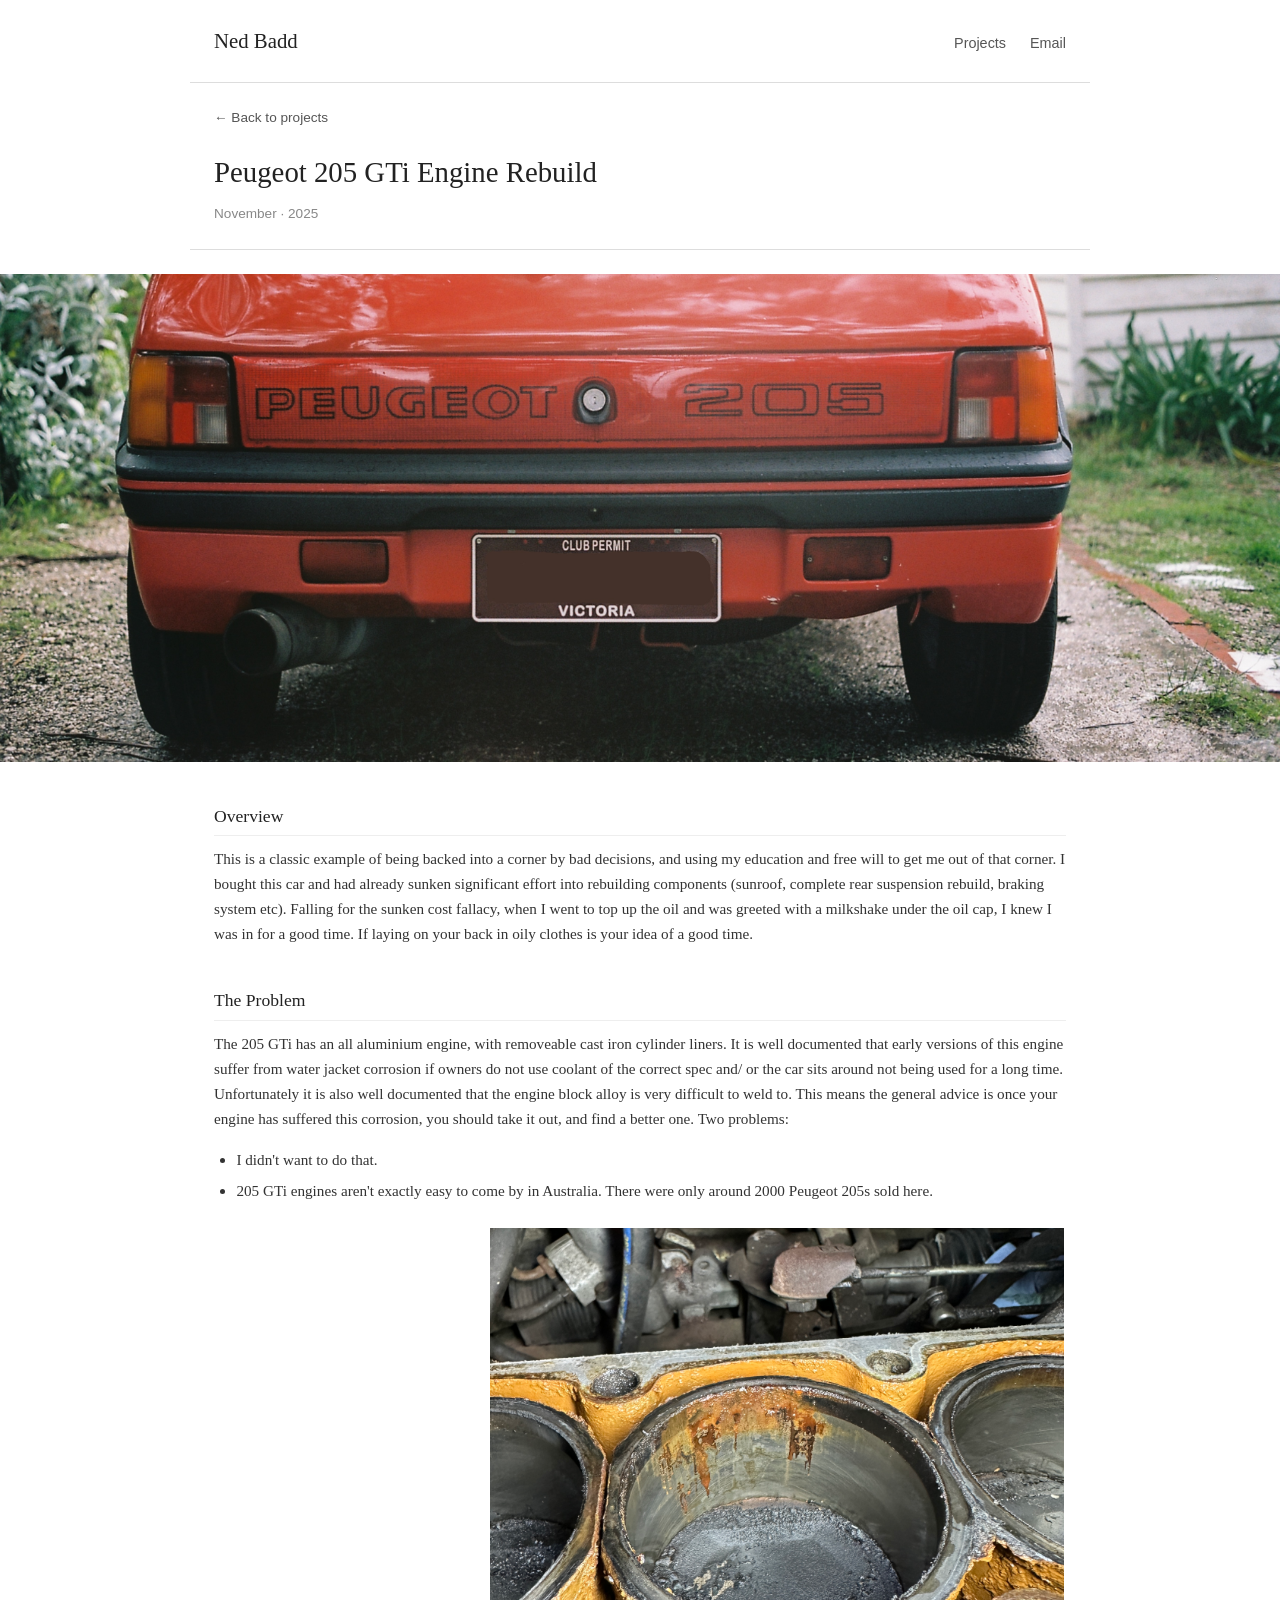
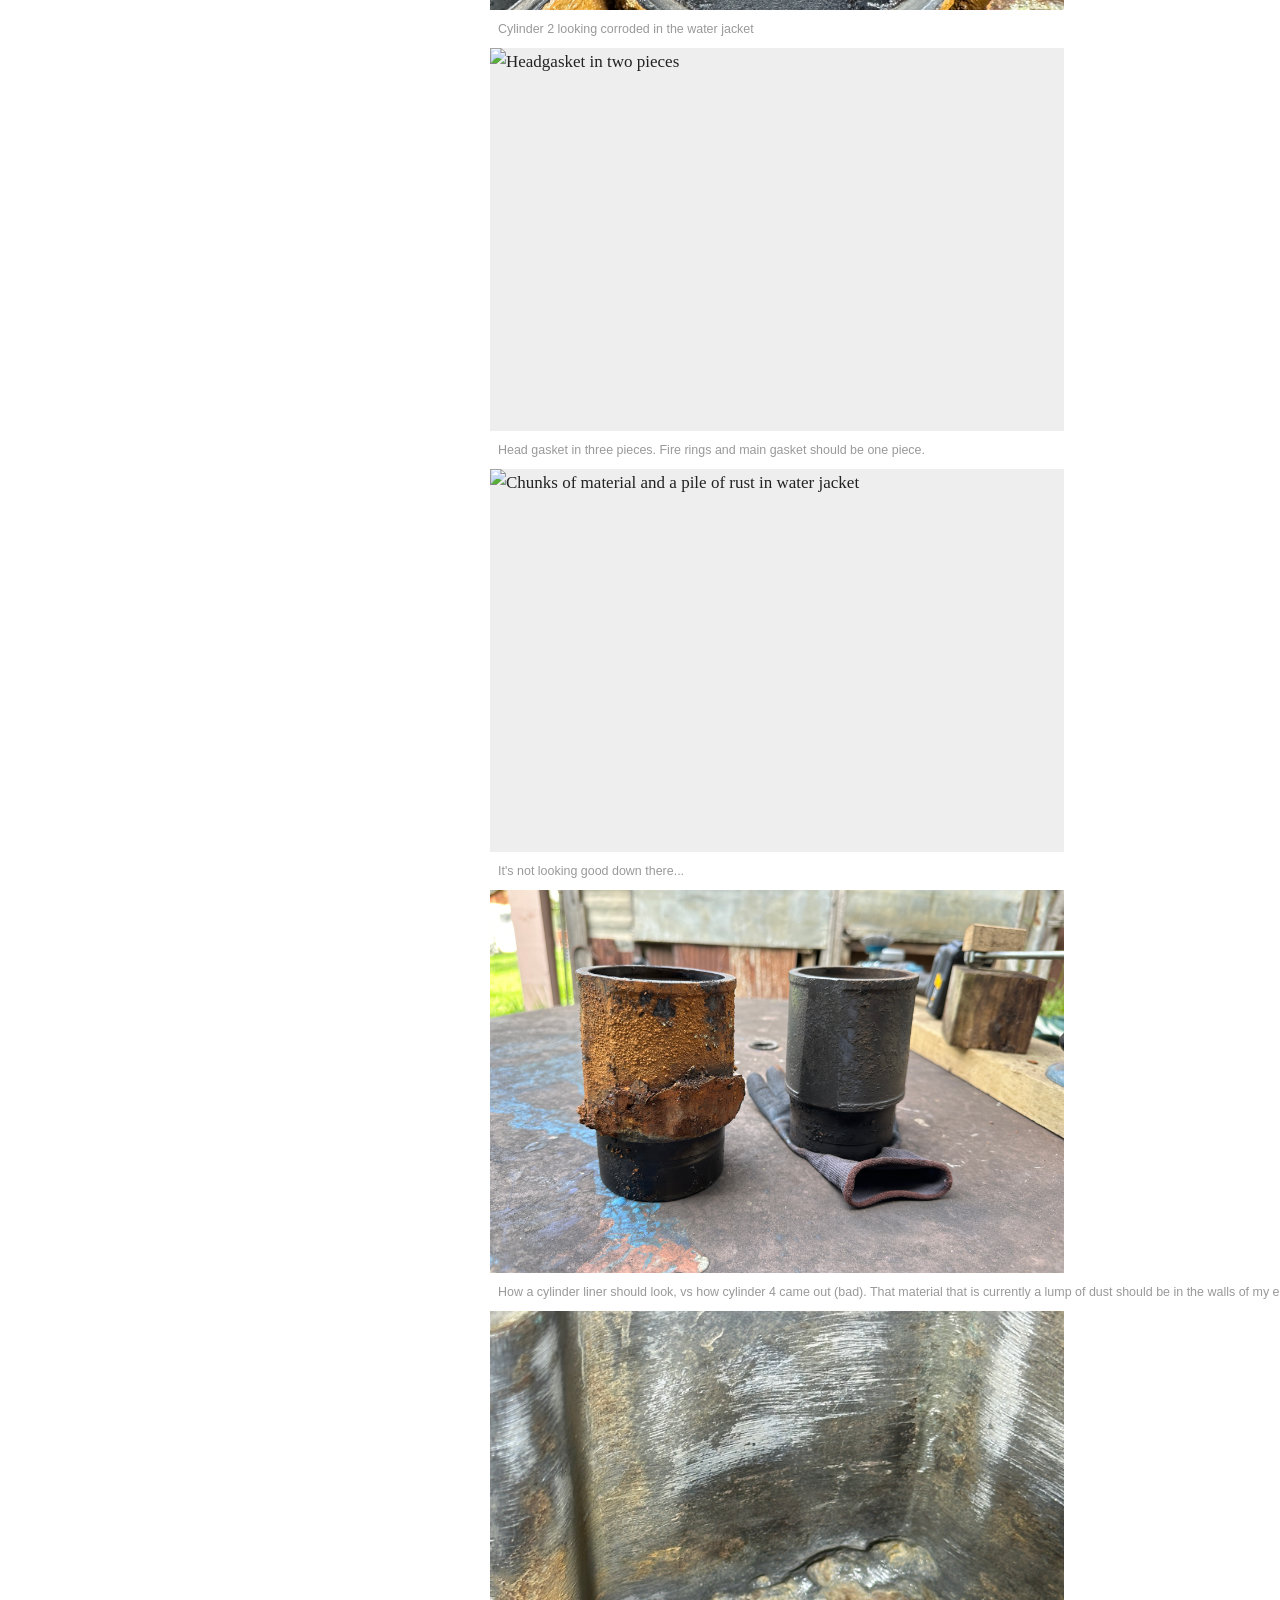
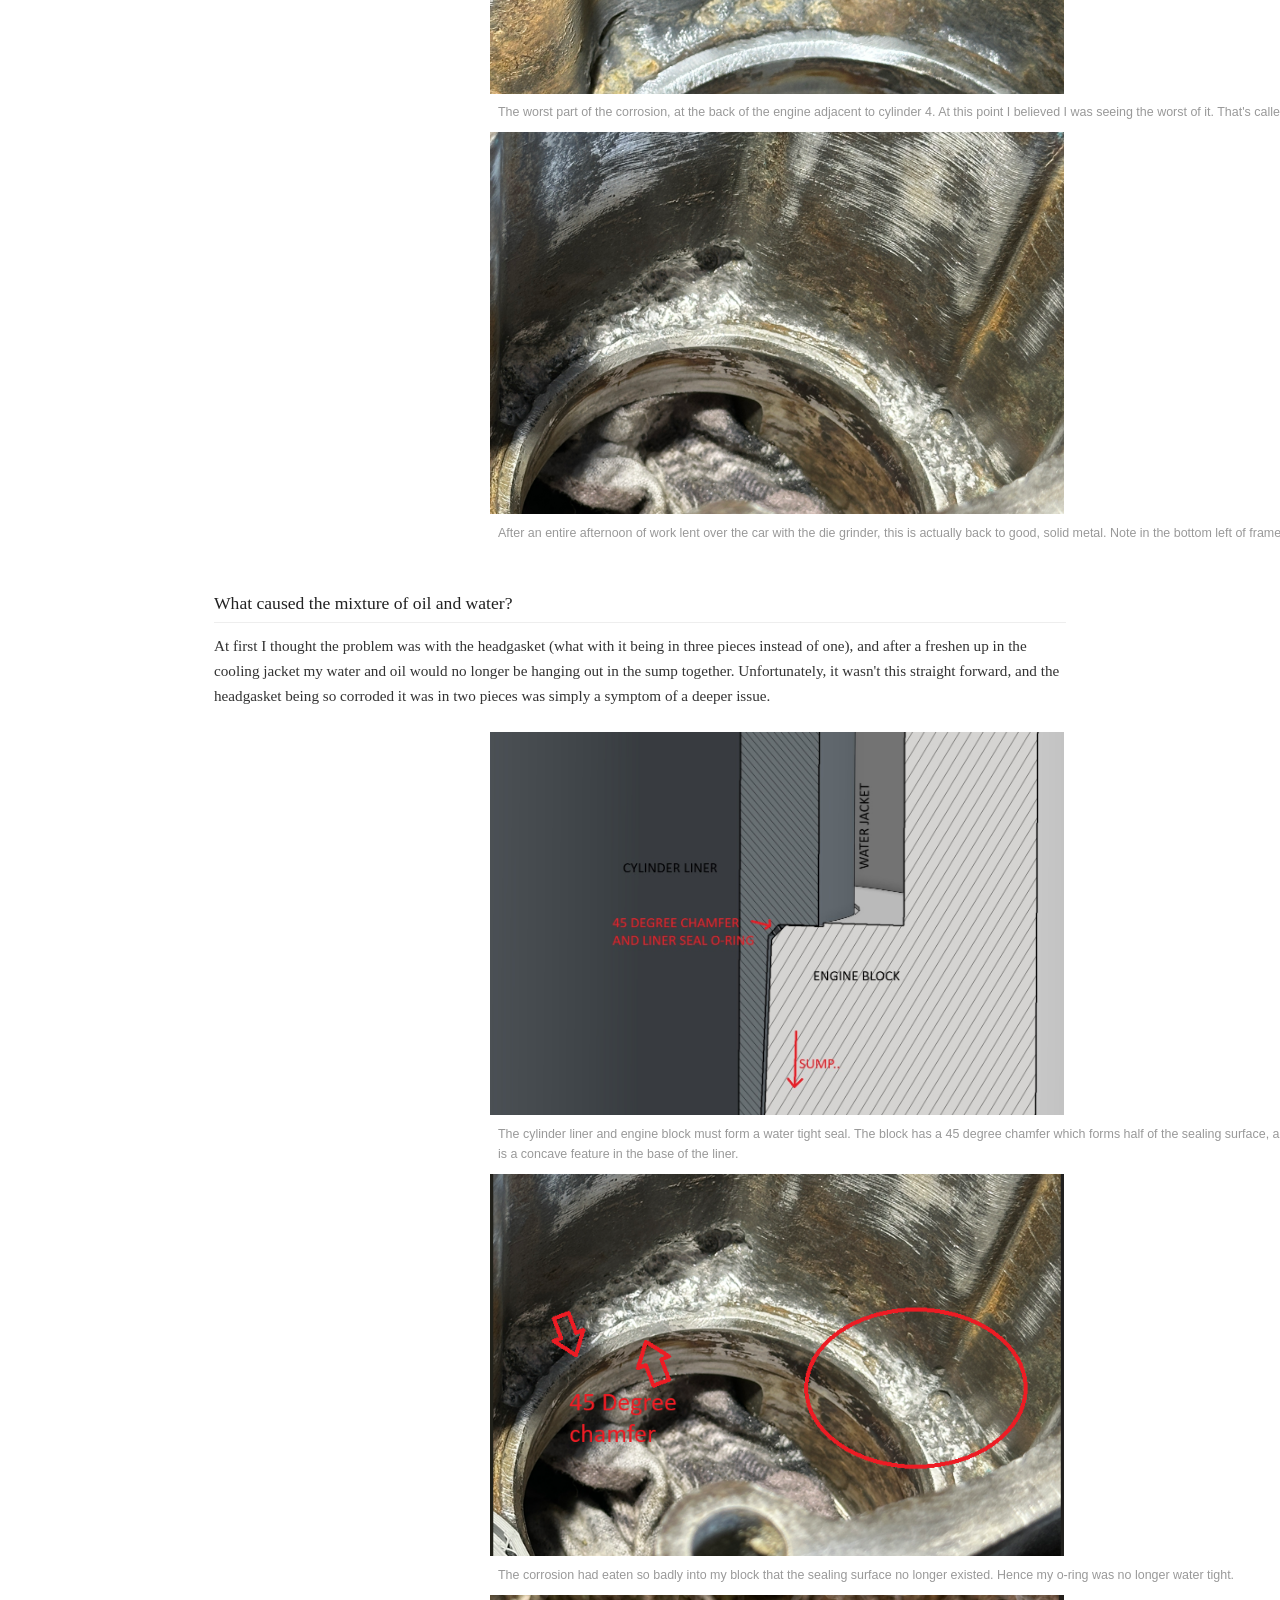
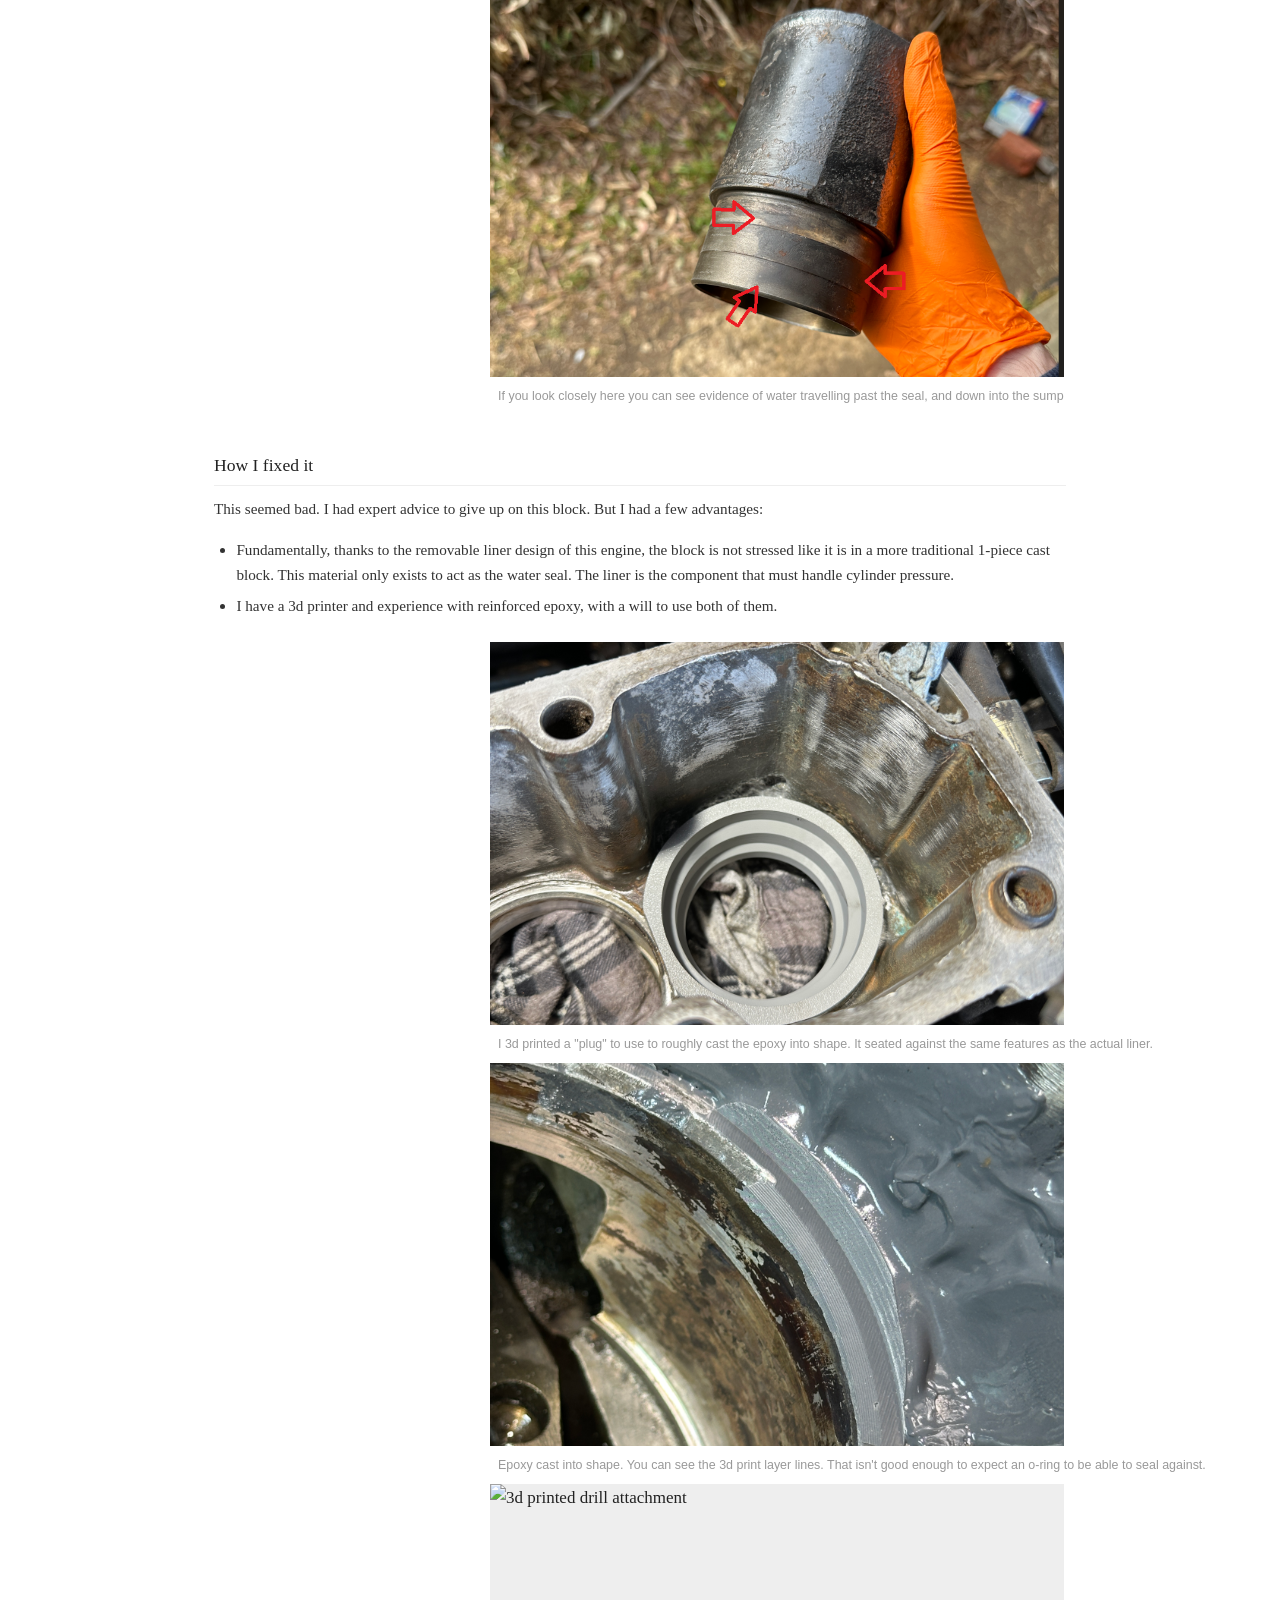
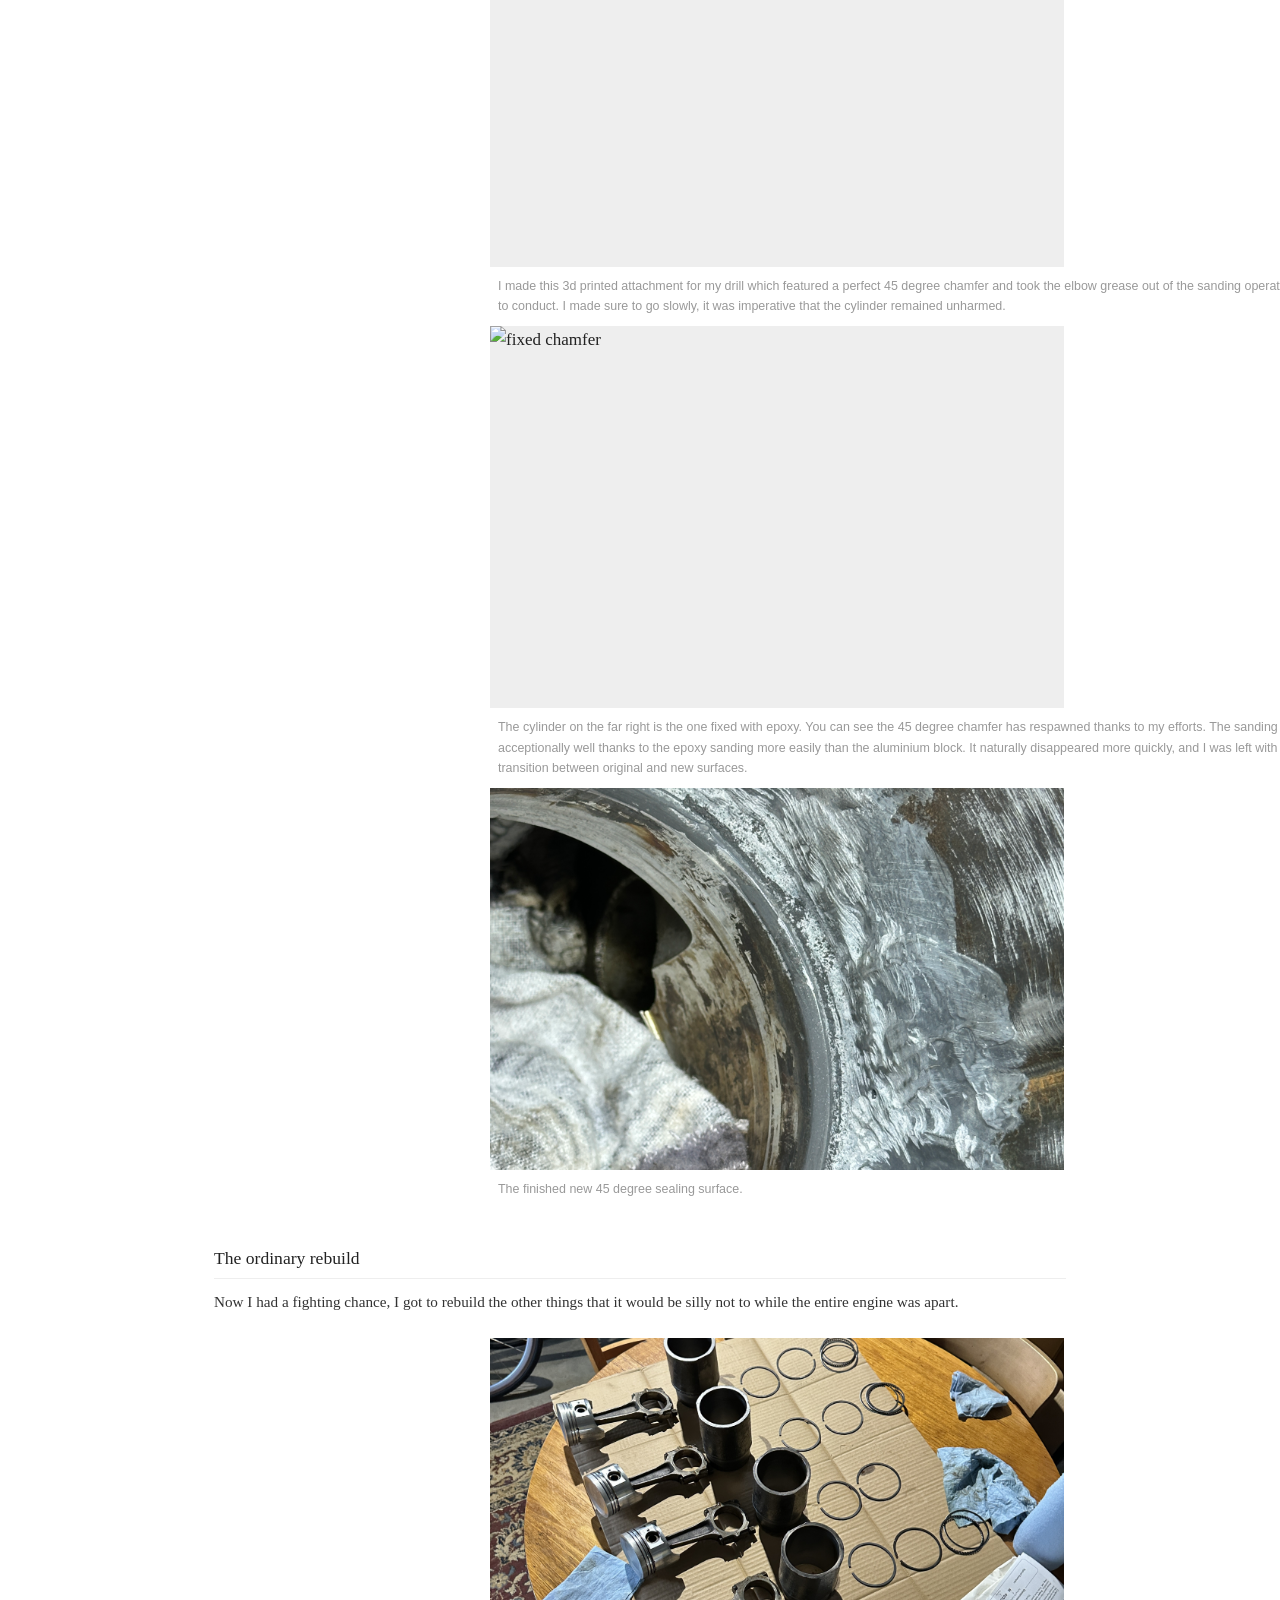
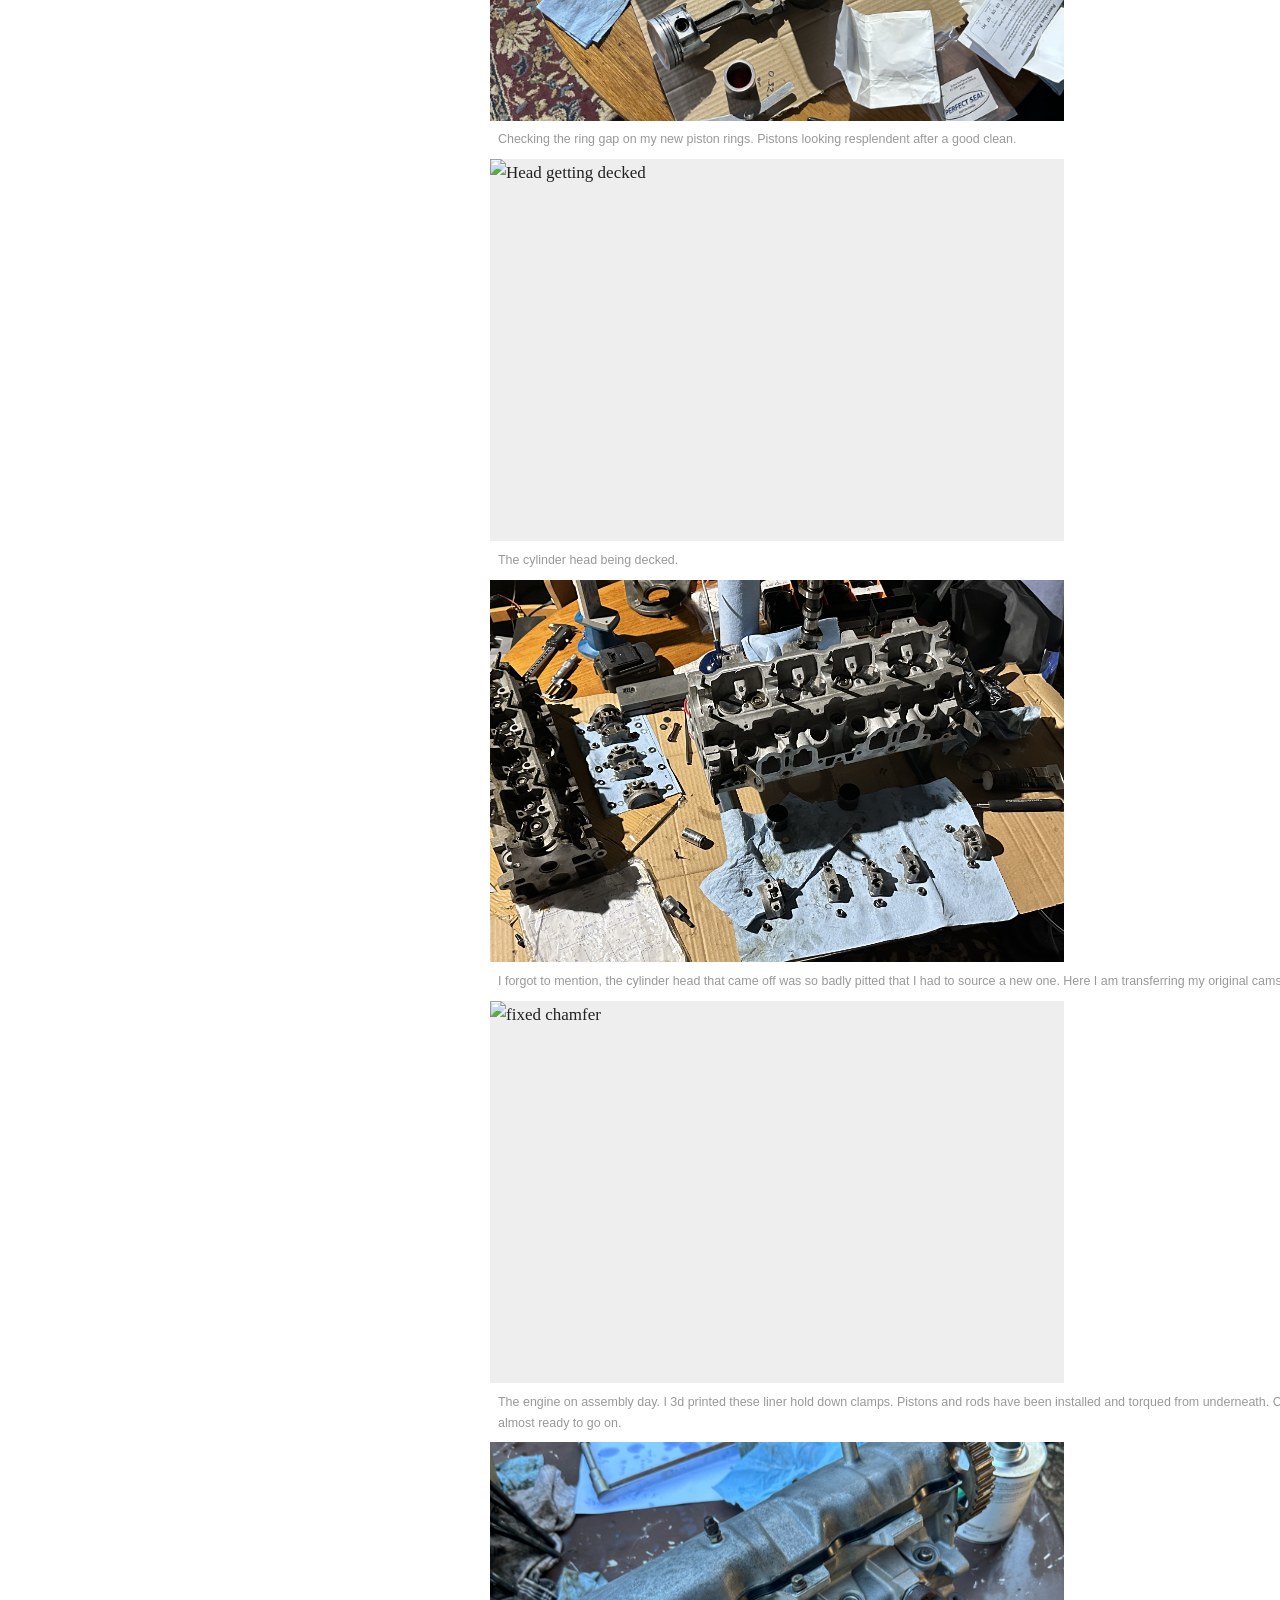
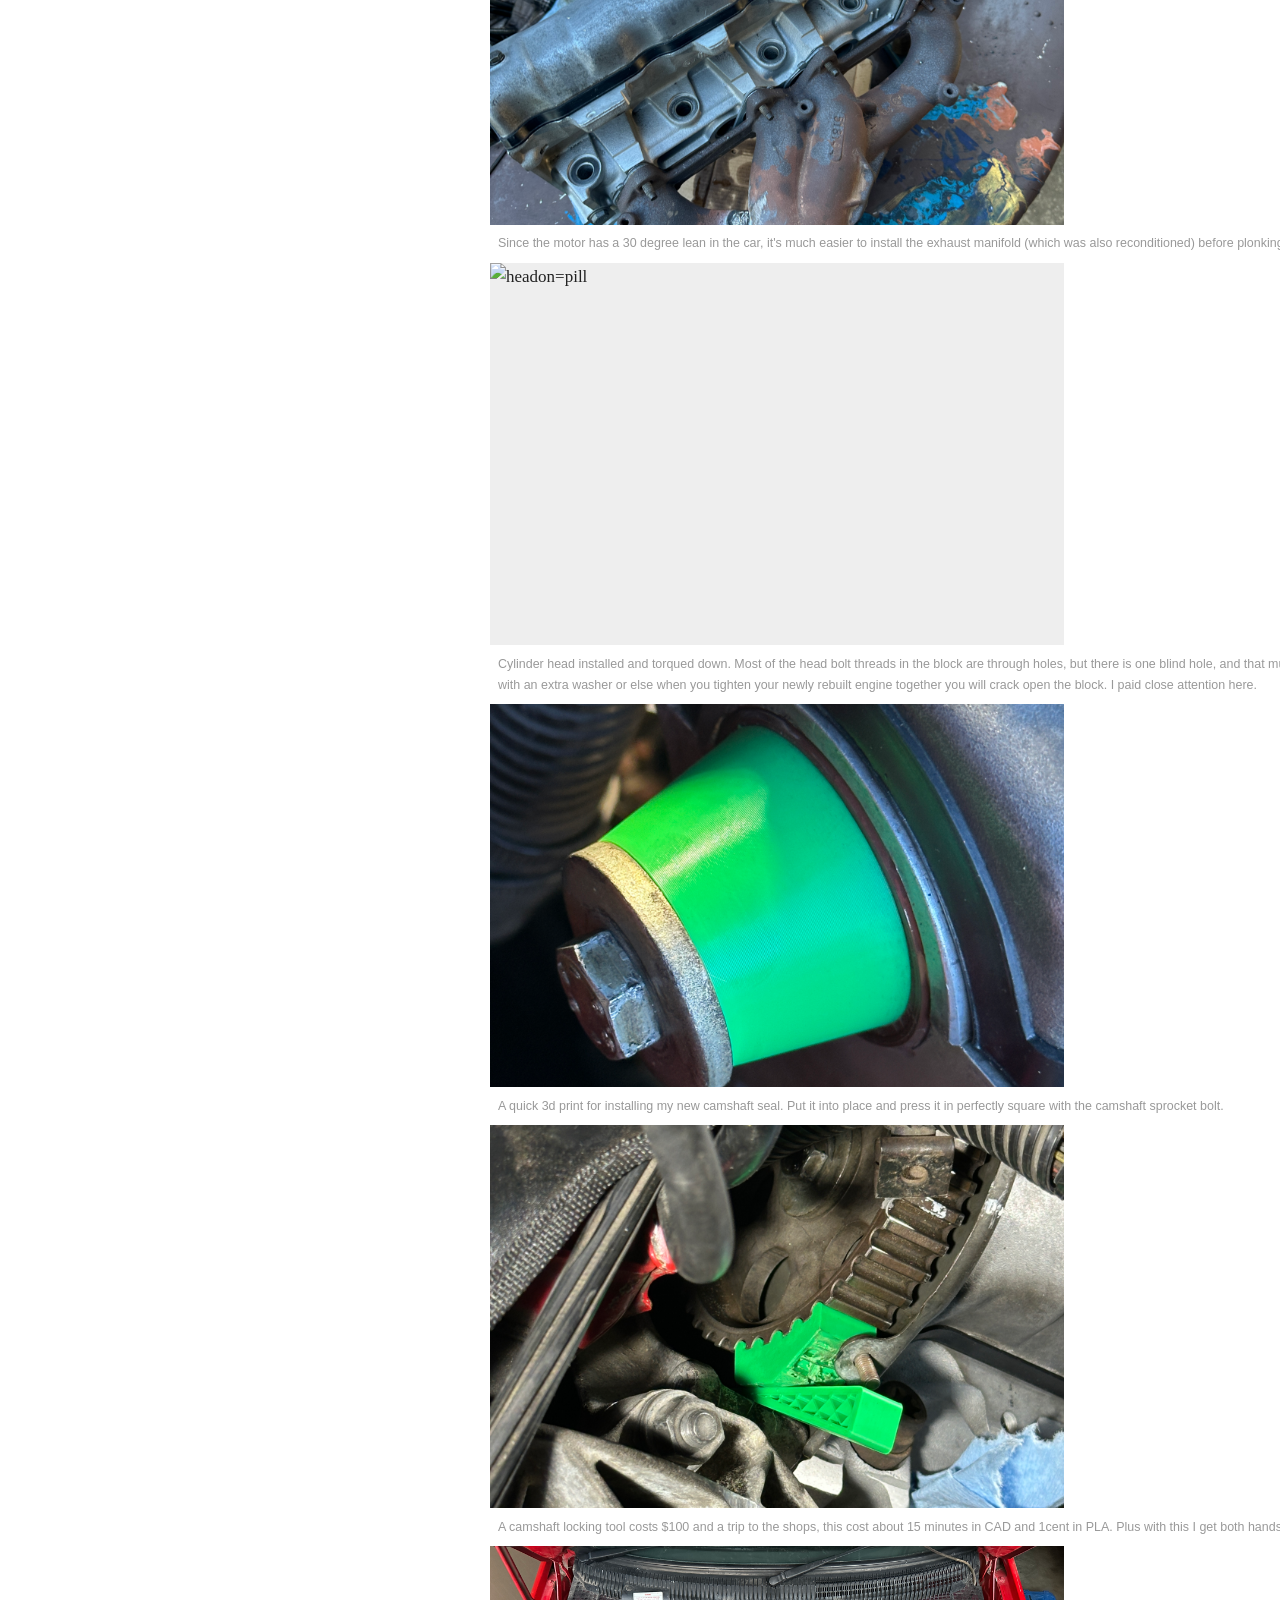
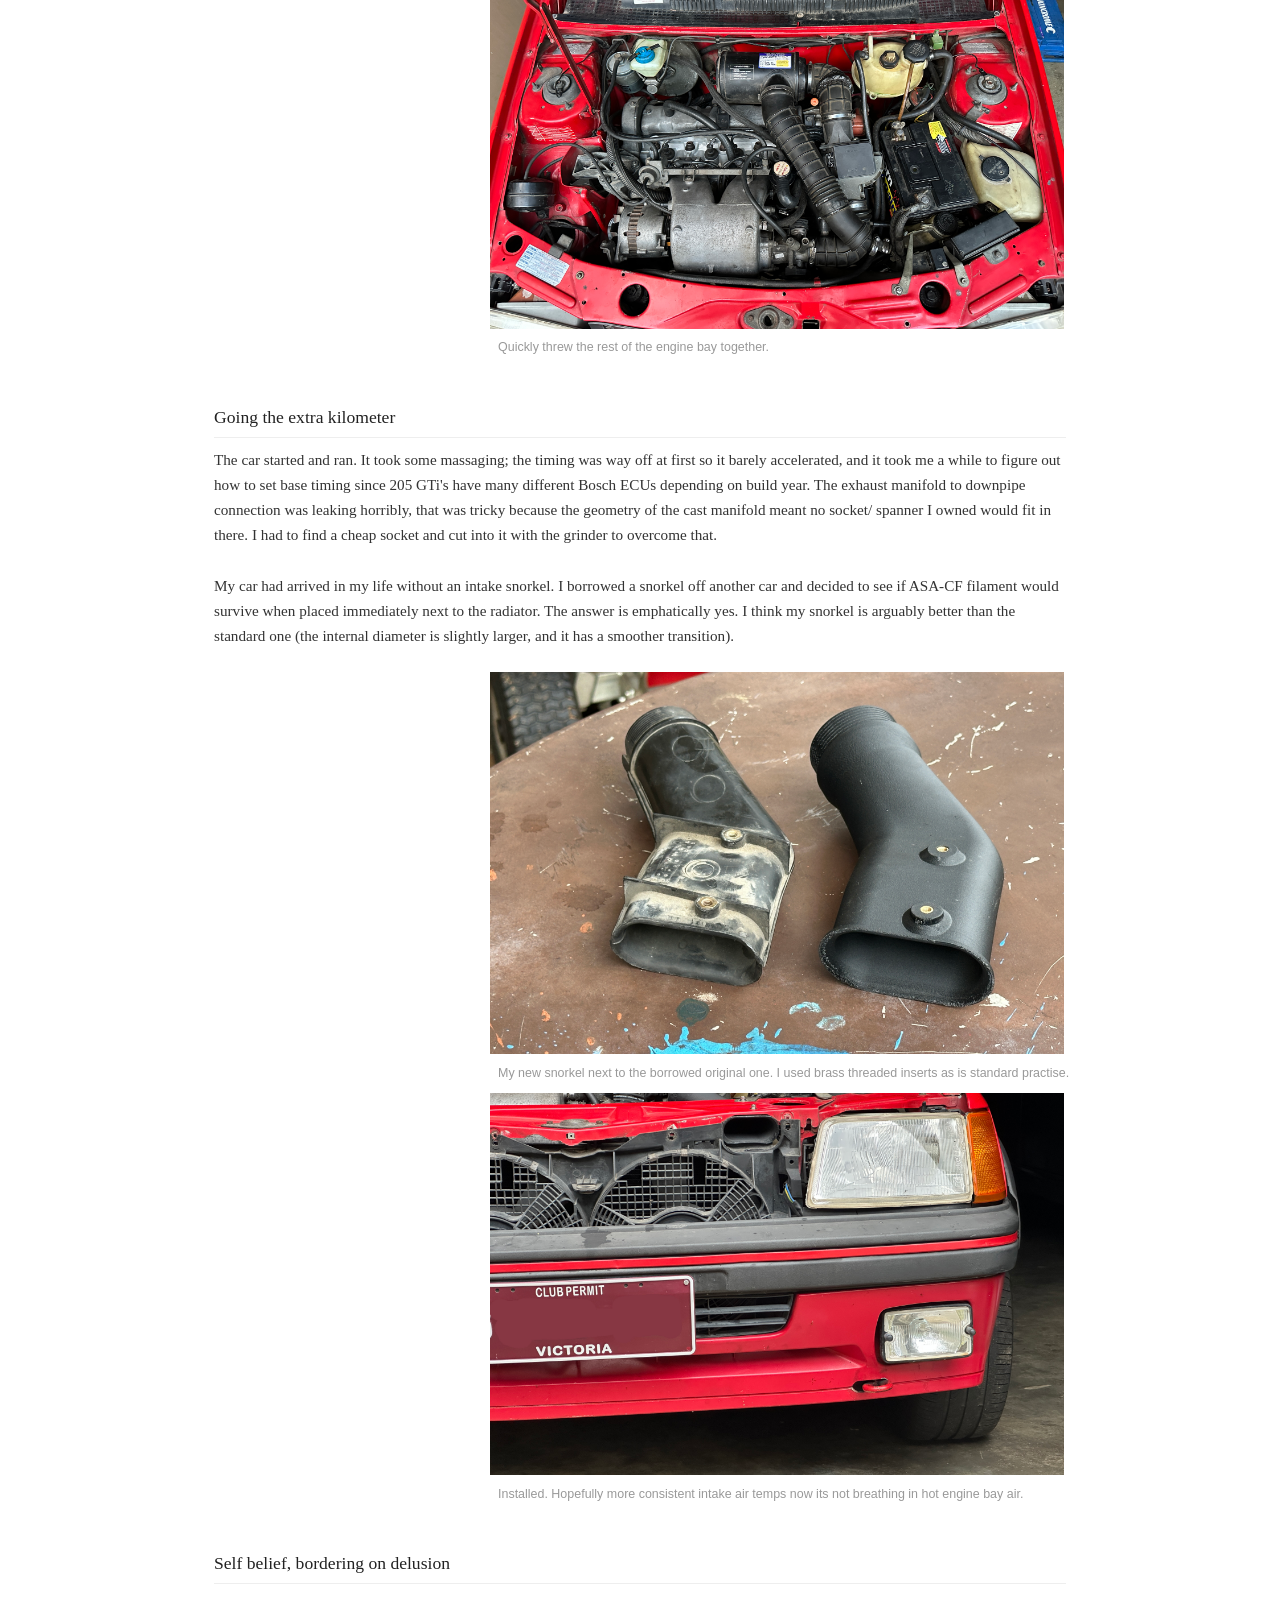
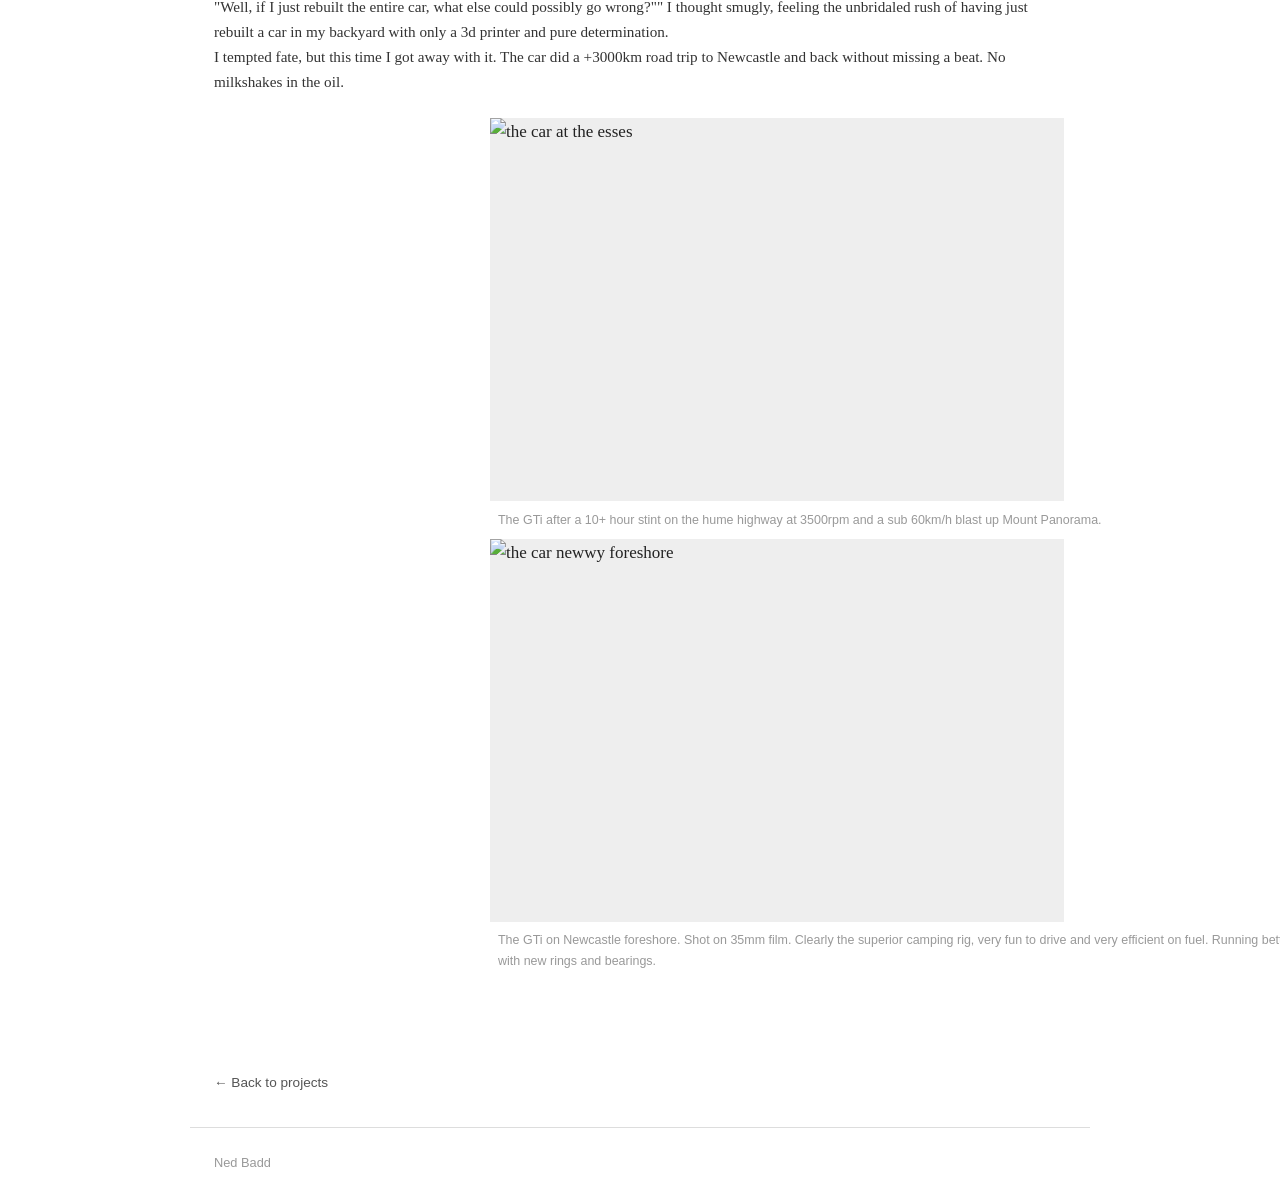
==== 205GTi.html @ b8d7d720 "yo" ====
<!DOCTYPE html>
<html lang="en">
<head>
  <meta charset="UTF-8" />
  <meta name="viewport" content="width=device-width, initial-scale=1.0" />
  <title>Peugeot 205 GTi Engine Rebuild</title>
  <link rel="stylesheet" href="../style.css" />
</head>
<body>

  <header>
    <h1>Ned Badd</h1>
    <nav>
      <a href="../index.html">Projects</a>
      <a href="mailto:you@email.com">Email</a>
    </nav>
  </header>

  <main>
    <a href="../index.html" class="back">← Back to projects</a>

    <div class="detail-header">
      <h2>Peugeot 205 GTi Engine Rebuild</h2>
      <p class="meta">November · 2025 
    </div>

    <!-- Main photo -->
    <figure>
      <img class="photo-single" src="/images/205/cover.JPG" alt="banner" />
    </figure>

    <div class="detail-body">

      <h3>Overview</h3>
      <p>
        This is a classic example of being backed into a corner by bad decisions, and using my education and free will to get me out of that corner. I bought this car and had already sunken significant effort into rebuilding components 
        (sunroof, complete rear suspension rebuild, braking system etc). Falling for the sunken cost fallacy, when I went to top up the oil and was greeted with a milkshake under the oil cap, I knew I was in for a good time. 
        If laying on your back in oily clothes is your idea of a good time. 
      </p>

      <h3>The Problem</h3>
      <p>
        The 205 GTi has an all aluminium engine, with removeable cast iron cylinder liners. It is well documented that early versions of this engine suffer from water jacket corrosion if owners do not use coolant of the correct spec and/ or 
        the car sits around not being used for a long time. Unfortunately it is also well documented that the engine block alloy is very difficult to weld to. This means the general advice is once your engine has suffered this corrosion,
        you should take it out, and find a better one. Two problems: 
      </p>
      <ul>
        <li> I didn't want to do that. </li>
        <li> 205 GTi engines aren't exactly easy to come by in Australia. There were only around 2000 Peugeot 205s sold here.</li>
      </ul>
      <!-- first photo group -->
      <div class="photos">
        <img src="/images/205/2peanutbut.jpg" alt="Cylinder 2 looking corroded in the water jacket."/>
        <figcaption>Cylinder 2 looking corroded in the water jacket</figcaption>
        <img src="/images/205/2head.JPG" alt="Headgasket in two pieces" />
         <figcaption>Head gasket in three pieces. Fire rings and main gasket should be one piece.</figcaption>
        <img src="/images/205/3corrosion.JPG" alt="Chunks of material and a pile of rust in water jacket" />
         <figcaption>It's not looking good down there...</figcaption>
        <img src="/images/205/3goodvsbadliner.JPG" alt="How a cylinder liner should look, vs how cylinder 4 came out (bad)" />
         <figcaption>How a cylinder liner should look, vs how cylinder 4 came out (bad). That material that is currently a lump of dust should be in the walls of my engine block.</figcaption>
         <img src="/images/205/7corrosion2.JPG" alt="Corroded block"/>
        <figcaption>The worst part of the corrosion, at the back of the engine adjacent to cylinder 4. At this point I believed I was seeing the worst of it. That's called foreshadowing. </figcaption>
         <img src="/images/205/9corrosioncleanedout.JPG" alt="Corroded block but cleaner"/>
        <figcaption>After an entire afternoon of work lent over the car with the die grinder, this is actually back to good, solid metal. Note in the bottom left of frame the missing piece of 45 deg chamfer.</figcaption>
      </div>

      <h3>What caused the mixture of oil and water?</h3>
      <p>
        At first I thought the problem was with the headgasket (what with it being in three pieces instead of one), and after a freshen up in the cooling jacket my water and oil would no longer be hanging out in the sump together. Unfortunately, it wasn't this straight forward, and 
        the headgasket being so corroded it was in two pieces was simply a symptom of a deeper issue. 
      </p>
            <!-- first photo group -->
      <div class="photos">
        <img src="/images/205/10expl.jpg" alt="model"/>
        <figcaption>
          The cylinder liner and engine block must form a water tight seal. The block has a 45 degree chamfer which forms half of the sealing surface, and the other <br>
          is a concave feature in the base of the liner.
        </figcaption>
        <img src="/images/205/9corrosioncleanoutmk2.png" alt="Marked up corrosion" />
         <figcaption>The corrosion had eaten so badly into my block that the sealing surface no longer existed. Hence my o-ring was no longer water tight.</figcaption>
        <img src="/images/205/12liner.png" alt="Liner showing evidence of water leakage" />
         <figcaption>If you look closely here you can see evidence of water travelling past the seal, and down into the sump</figcaption>
      </div>

      <h3>How I fixed it</h3>
      <p>
      This seemed bad. I had expert advice to give up on this block. But I had a few advantages:
      </p>
      <ul>
        <li> Fundamentally, thanks to the removable liner design of this engine, the block is not stressed like it is in a more traditional 1-piece cast block. This material only exists to act as the water seal. The liner is the component that must
        handle cylinder pressure. </li>
        <li> I have a 3d printer and experience with reinforced epoxy, with a will to use both of them. </li>
      </ul>

      <div class="photos">
        <img src="../images/205/11printmold.JPG" alt="3d printed plug"/>
          <figcaption>I 3d printed a "plug" to use to roughly cast the epoxy into shape. It seated against the same features as the actual liner. </figcaption>
        <img src="../images/205/13epoxy1.JPG" alt="set epoxy" />
         <figcaption>Epoxy cast into shape. You can see the 3d print layer lines. That isn't good enough to expect an o-ring to be able to seal against. </figcaption>
        <img src="../images/205/15drillsander.JPG" alt="3d printed drill attachment" />
         <figcaption>I made this 3d printed attachment for my drill which featured a perfect 45 degree chamfer and took the elbow grease out of the sanding operation I was about <br> 
          to conduct. I made sure to go slowly, it was imperative that the cylinder remained unharmed. </figcaption>
        <img src="../images/205/17goodchamfandbad.JPG" alt="fixed chamfer" />
         <figcaption>The cylinder on the far right is the one fixed with epoxy. You can see the 45 degree chamfer has respawned thanks to my efforts. The sanding process worked <br>
          acceptionally well thanks to the epoxy sanding more easily than the aluminium block. It naturally disappeared more quickly, and I was left with a seamless <br> 
          transition between original and new surfaces. </figcaption>
        <img src="../images/205/16degsanded.JPG" alt="45 deg chamfer"/>
        <figcaption>The finished new 45 degree sealing surface. </figcaption>
      </div>

      <h3>The ordinary rebuild</h3>
      <p>
        Now I had a fighting chance, I got to rebuild the other things that it would be silly not to while the entire engine was apart. 
      </p>

      <div class="photos">
        <img src="/images/205/18ringgap.JPG" alt="rings"/>
          <figcaption>Checking the ring gap on my new piston rings. Pistons looking resplendent after a good clean. </figcaption>
        <img src="/images/205/22head.jpeg" alt="Head getting decked" />
         <figcaption>The cylinder head being decked. </figcaption>
        <img src="/images/205/19heads.JPG" alt="checking valve clearance." />
         <figcaption>I forgot to mention, the cylinder head that came off was so badly pitted that I had to source a new one. Here I am transferring my original camshaft over to the new one. </figcaption>
         <img src="/images/205/35linerholddon.JPG" alt="fixed chamfer" />
         <figcaption> The engine on assembly day. I 3d printed these liner hold down clamps. Pistons and rods have been installed and torqued from underneath. Cylinder head <br>
          almost ready to go on. </figcaption>
        <img src="/images/205/40recodmani.JPG" alt="head"/>
          <figcaption>Since the motor has a 30 degree lean in the car, it's much easier to install the exhaust manifold (which was also reconditioned) before plonking it on the engine.</figcaption>
        <img src="/images/205/45headon.JPG" alt="headon=pill"/>
          <figcaption>Cylinder head installed and torqued down. Most of the head bolt threads in the block are through holes, but there is one blind hole, and that must be matched <br>
            with an extra washer or else when you tighten your newly rebuilt engine together you will crack open the block. I paid close attention here.</figcaption>
        <img src="/images/205/48camsealtool.JPG" alt="camshaft seal tool"/>
          <figcaption>A quick 3d print for installing my new camshaft seal. Put it into place and press it in perfectly square with the camshaft sprocket bolt.</figcaption>
        <img src="/images/205/52camlocking.JPG" alt="camshaft locking tool"/>
          <figcaption>A camshaft locking tool costs $100 and a trip to the shops, this cost about 15 minutes in CAD and 1cent in PLA. Plus with this I get both hands to torque the camshaft sprocket bolt.</figcaption>
        <img src="/images/205/59engbay.JPG" alt="engine bay"/>
          <figcaption>Quickly threw the rest of the engine bay together. </figcaption>
    </div>

    <h3>Going the extra kilometer</h3>
      <p>
        The car started and ran. It took some massaging; the timing was way off at first so it barely accelerated, and it took me a while to figure out how to set base timing since 205 GTi's have many different Bosch ECUs depending on build year.
        The exhaust manifold to downpipe connection was leaking horribly, that was tricky because the geometry of the cast manifold meant no socket/ spanner I owned would fit in there. I had to find a cheap socket and cut into it with the 
        grinder to overcome that. <br> <br>

        My car had arrived in my life without an intake snorkel. I borrowed a snorkel off another car and decided to see if ASA-CF filament would survive when placed immediately next to the radiator. 
        The answer is emphatically yes. I think my snorkel is arguably better than the standard one (the internal diameter is slightly larger, and it has a smoother transition).
      </p>
      
      <div class="photos">
        <img src="/images/205/62snorkel.JPG" alt="3d printed snorkel"/>
          <figcaption>My new snorkel next to the borrowed original one. I used brass threaded inserts as is standard practise. </figcaption>
        <img src="/images/205/65snorkel.JPG" alt="3d printed snorkel installed"/>
          <figcaption>Installed. Hopefully more consistent intake air temps now its not breathing in hot engine bay air. </figcaption>
      </div>

      <h3>Self belief, bordering on delusion</h3>
      <p>
        "Well, if I just rebuilt the entire car, what else could possibly go wrong?"" I thought smugly, feeling the unbridaled rush of having just rebuilt a car in my backyard with only a 3d printer and pure determination. <br>
        I tempted fate, but this time I got away with it. The car did a +3000km road trip to Newcastle and back without missing a beat. No milkshakes in the oil.
      </p>
      
      <div class="photos">
        <img src="/images/205/65bathurst.JPG" alt="the car at the esses"/>
          <figcaption>The GTi after a 10+ hour stint on the hume highway at 3500rpm and a sub 60km/h blast up Mount Panorama. </figcaption>
        <img src="/images/205/70newwy.JPG" alt="the car newwy foreshore"/>
          <figcaption>The GTi on Newcastle foreshore. Shot on 35mm film. Clearly the superior camping rig, very fun to drive and very efficient on fuel. Running better than ever <br>
            with new rings and bearings. </figcaption>
      </div>
  </main>

  <main>
    <a href="../index.html" class="back">← Back to projects</a>

  <footer>
    <p>Ned Badd </p>
  </footer>

</body>
</html>
---- style.css ----
/* ── RESET ── */
*, *::before, *::after { box-sizing: border-box; margin: 0; padding: 0; }

/* ── BASE ── */
body {
  font-family: Georgia, serif;
  font-size: 17px;
  line-height: 1.65;
  color: #222;
  background: #fff;
}

a { color: #0057b8; }
a:hover { text-decoration: none; }

img { max-width: 100%; display: block; }

/* ── CONTENT WIDTH WRAPPER ──
   Applied to header, footer, text sections.
   Images sit outside this to go full width.
── */
.content {
  max-width: 900px;
  margin: 0 auto;
  padding: 0 1.5rem;
}

/* ── HEADER ── */
header {
  display: flex;
  align-items: baseline;
  justify-content: space-between;
  padding: 1.5rem 0;
  border-bottom: 1px solid #ddd;
  flex-wrap: wrap;
  gap: 0.5rem;
  max-width: 900px;
  margin: 0 auto;
  padding-left: 1.5rem;
  padding-right: 1.5rem;
}

header h1 {
  font-size: 1.3rem;
  font-weight: normal;
}

nav { display: flex; gap: 1.5rem; }

nav a {
  font-family: sans-serif;
  font-size: 0.9rem;
  color: #555;
  text-decoration: none;
}
nav a:hover { color: #222; }

/* ── BANNER IMAGE ── */
.title-image {
  width: 100%;
  height: 420px;
  overflow: hidden;
  margin-bottom: 3rem;
}

.title-image img {
  width: 100%;
  height: 100%;
  object-fit: cover;
  object-position: center;
  display: block;
}

/* ── INTRO TEXT ── */
.intro {
  font-family: sans-serif;
  color: #555;
  font-size: 0.95rem;
  margin-bottom: 2rem;
  max-width: 900px;
  margin-left: auto;
  margin-right: auto;
  padding: 0 1.5rem;
}

/* ── PROJECT SECTION ── */
.project {
  margin-bottom: 4rem;
}

/* Images: full browser width */
.project-images {
  display: grid;
  grid-template-columns: 1fr 1fr;
  gap: 4px;
  width: 100%;
  max-width: 900px;
  margin: 0 auto 1.2rem;
  padding: 0 1.5rem;
}

.project-images img {
  width: 100%;
  aspect-ratio: 3/2;
  object-fit: cover;
  background: #eee;
  display: block;
}

/* Text: constrained width, centred */
.project-info {
  max-width: 900px;
  margin: 0 auto;
  padding: 0 1.5rem;
  display: flex;
  flex-direction: column;
  gap: 0.5rem;
}

.project-info h2 {
  font-size: 1.25rem;
  font-weight: normal;
}

.project-info h2 a { color: #222; text-decoration: none; }
.project-info h2 a:hover { text-decoration: underline; }

.meta {
  font-family: sans-serif;
  font-size: 0.8rem;
  color: #888;
}

.project-info p {
  font-size: 0.95rem;
  color: #444;
}

.project-info > a {
  font-family: sans-serif;
  font-size: 0.85rem;
  margin-top: 0.3rem;
}

/* ── FOOTER ── */
footer {
  border-top: 1px solid #ddd;
  padding: 1.5rem;
  font-family: sans-serif;
  font-size: 0.8rem;
  color: #999;
  max-width: 900px;
  margin: 2rem auto 0;
}

footer a { color: #999; }

/* ════════════════════════════════════════
   DETAIL PAGE (project-1.html etc.)
════════════════════════════════════════ */

.back {
  display: inline-block;
  font-family: sans-serif;
  font-size: 0.85rem;
  margin: 1.5rem 0 1.2rem;
  color: #555;
  text-decoration: none;
  max-width: 900px;
  display: block;
  padding: 0 1.5rem;
  margin-left: auto;
  margin-right: auto;
}
.back:hover { color: #222; text-decoration: underline; }

/* Detail page header block */
.detail-header {
  max-width: 900px;
  margin: 0 auto 1.5rem;
  padding: 0 1.5rem 1.5rem;
  border-bottom: 1px solid #ddd;
}

.detail-header h2 {
  font-size: 1.8rem;
  font-weight: normal;
  margin-bottom: 0.4rem;
}

.detail-header .meta {
  font-family: sans-serif;
  font-size: 0.85rem;
  color: #888;
}

/* Hero photo on detail page — full width */
.photo-single {
  width: 100%;
  max-height: 520px;
  object-fit: cover;
  object-position: center;
  display: block;
  margin-bottom: 0.4rem;
}

figure {
  margin-bottom: 2rem;
}

figcaption {
  font-family: sans-serif;
  font-size: 0.78rem;
  color: #999;
  padding: 0.4rem 1.5rem 0;
  max-width: 900px;
  margin: 0 auto;
}

/* Body text on detail page */
.detail-body {
  max-width: 900px;
  margin: 0 auto;
  padding: 0 1.5rem 4rem;
}

.detail-body h3 {
  font-size: 1.1rem;
  font-weight: normal;
  margin: 2.5rem 0 0.6rem;
  border-bottom: 1px solid #eee;
  padding-bottom: 0.3rem;
}

.detail-body p {
  margin-bottom: 1rem;
  color: #333;
  font-size: 0.95rem;
}

.detail-body ul, .detail-body ol {
  padding-left: 1.4rem;
  margin-bottom: 1.2rem;
  color: #333;
  font-size: 0.95rem;
}

.detail-body li { margin-bottom: 0.4rem; }

/* Photo grids on detail page */
.photos {
  display: grid;
  grid-template-columns: 1fr 1fr;
  gap: 4px;
  width: 90vw;
  margin-left: 100%;
  transform: translateX(-50%);
  margin-top: 1.5rem;
  margin-bottom: 0.5rem;
}

.photos img {
  width: 100%;
  aspect-ratio: 3/2;
  object-fit: cover;
  background: #eee;
  display: block;
}

/* Captions inside photo grids:
   span full width below the grid */
.photos figcaption {
  grid-column: 1 / -1;
  font-family: sans-serif;
  font-size: 0.78rem;
  color: #999;
  padding: 0.3rem 0.5rem;
  border-top: none;
  max-width: 100%;
  margin: 0;
}

/* ── RESPONSIVE ── */
@media (max-width: 600px) {
  .project-images { grid-template-columns: 1fr; }
  .photos { grid-template-columns: 1fr; }
  .title-image { height: 240px; }
}

ideo {
  position: relative;
  width: 100%;
  aspect-ratio: 16/9;
  margin: 1.5rem 0;
}

.video iframe {
  position: absolute;
  top: 0;
  left: 0;
  width: 100%;
  height: 100%;
  border: none;
}
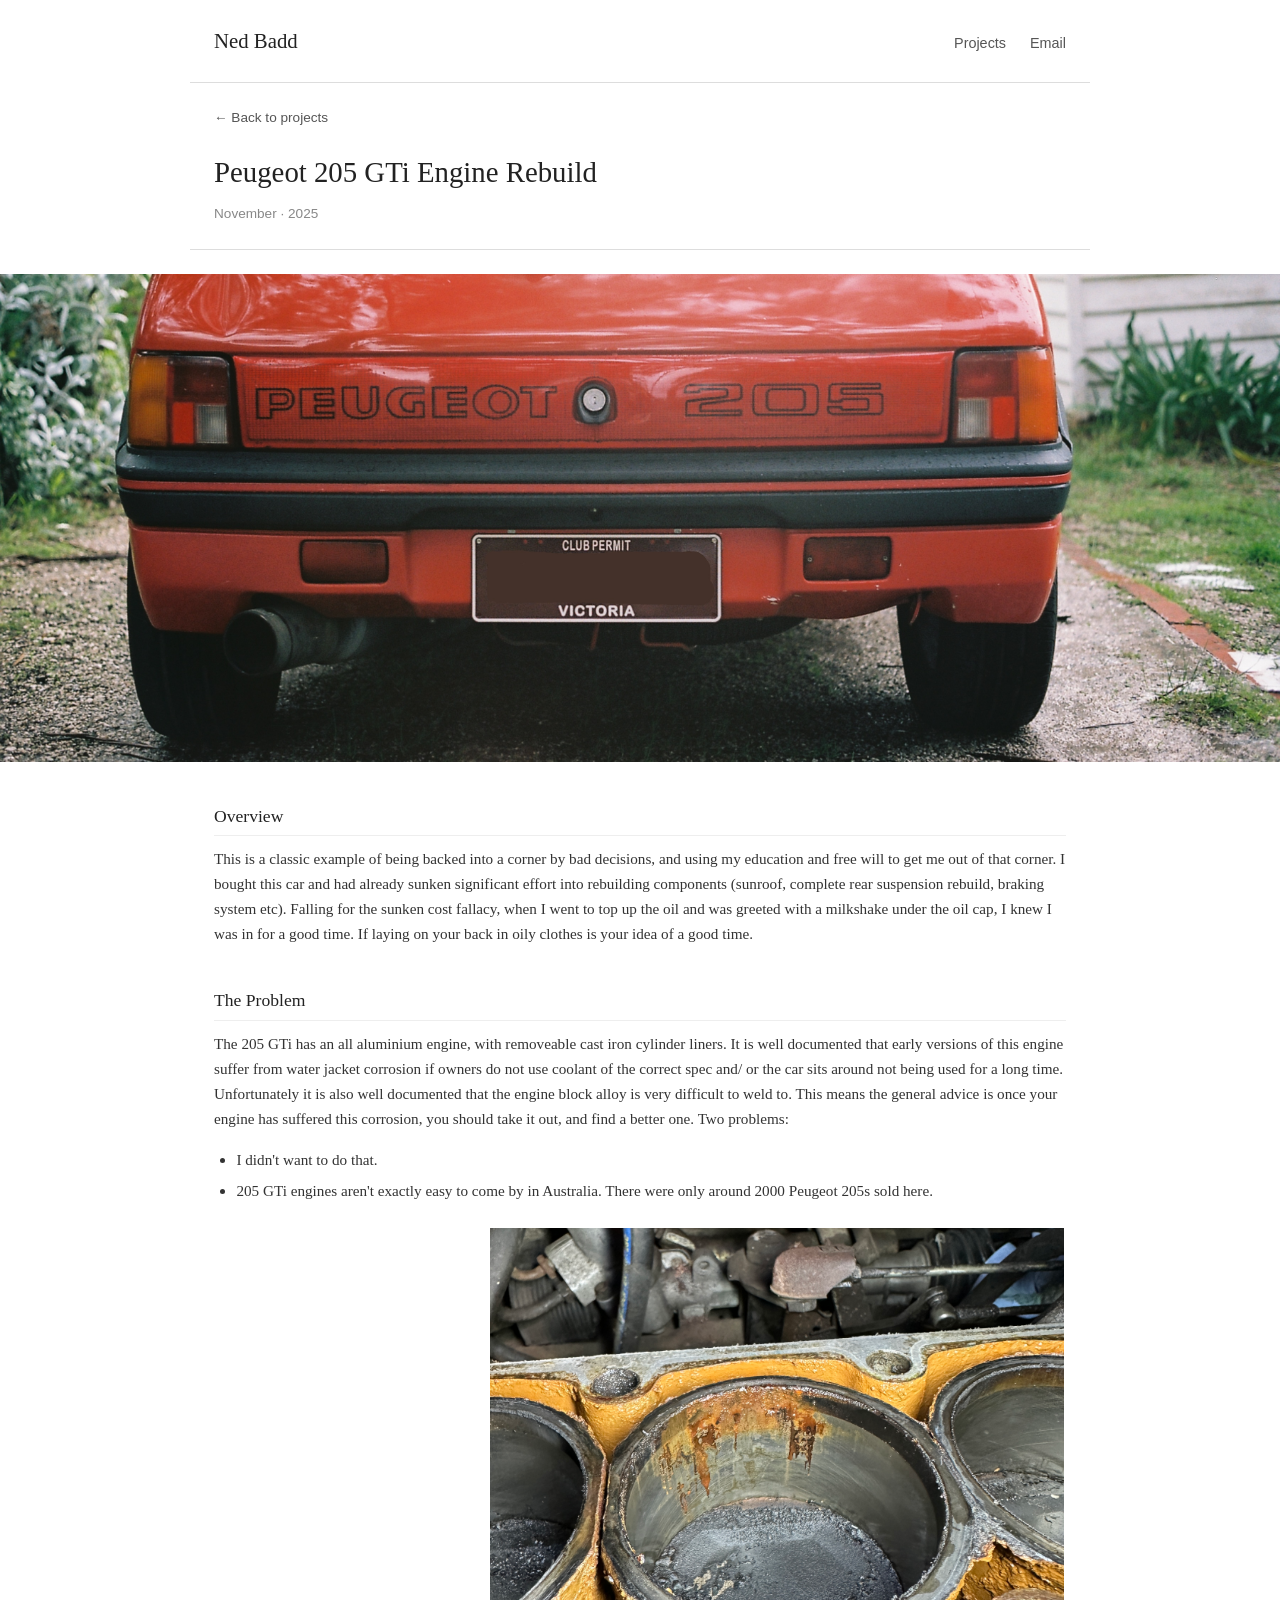
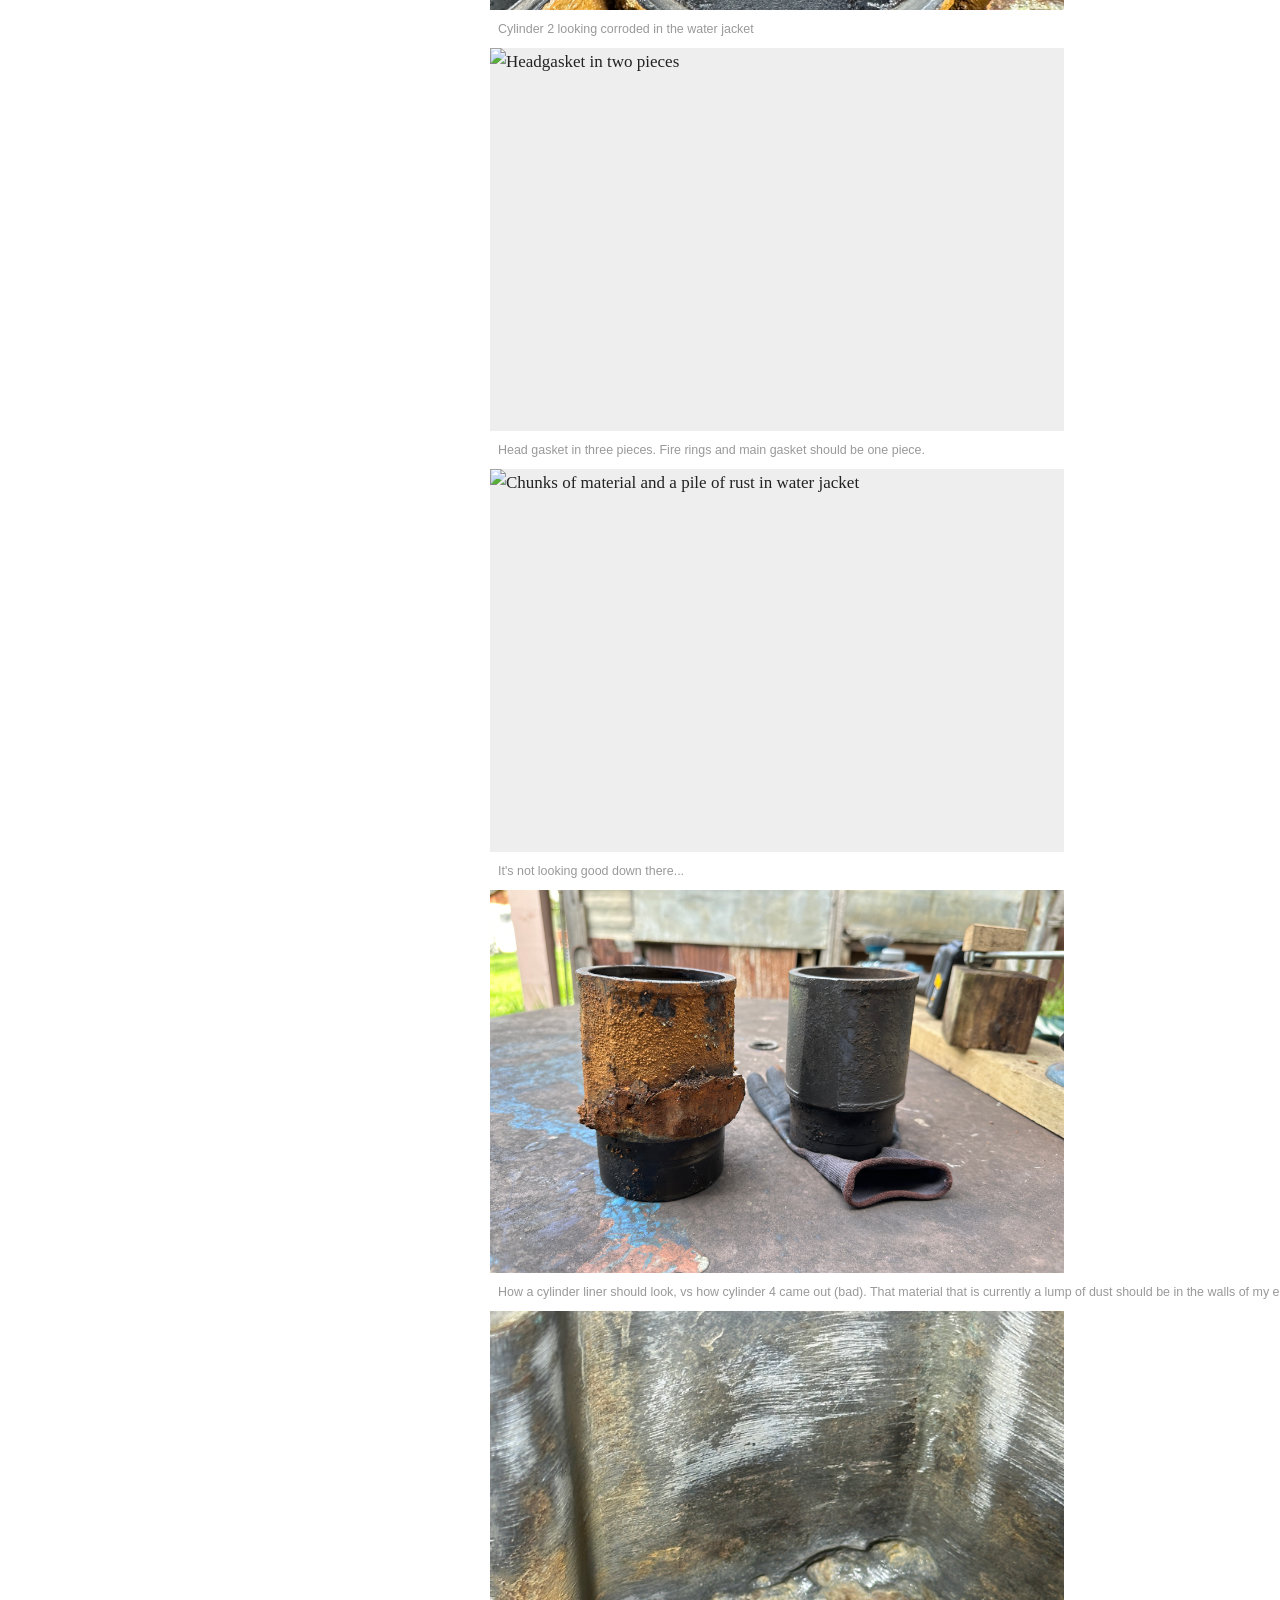
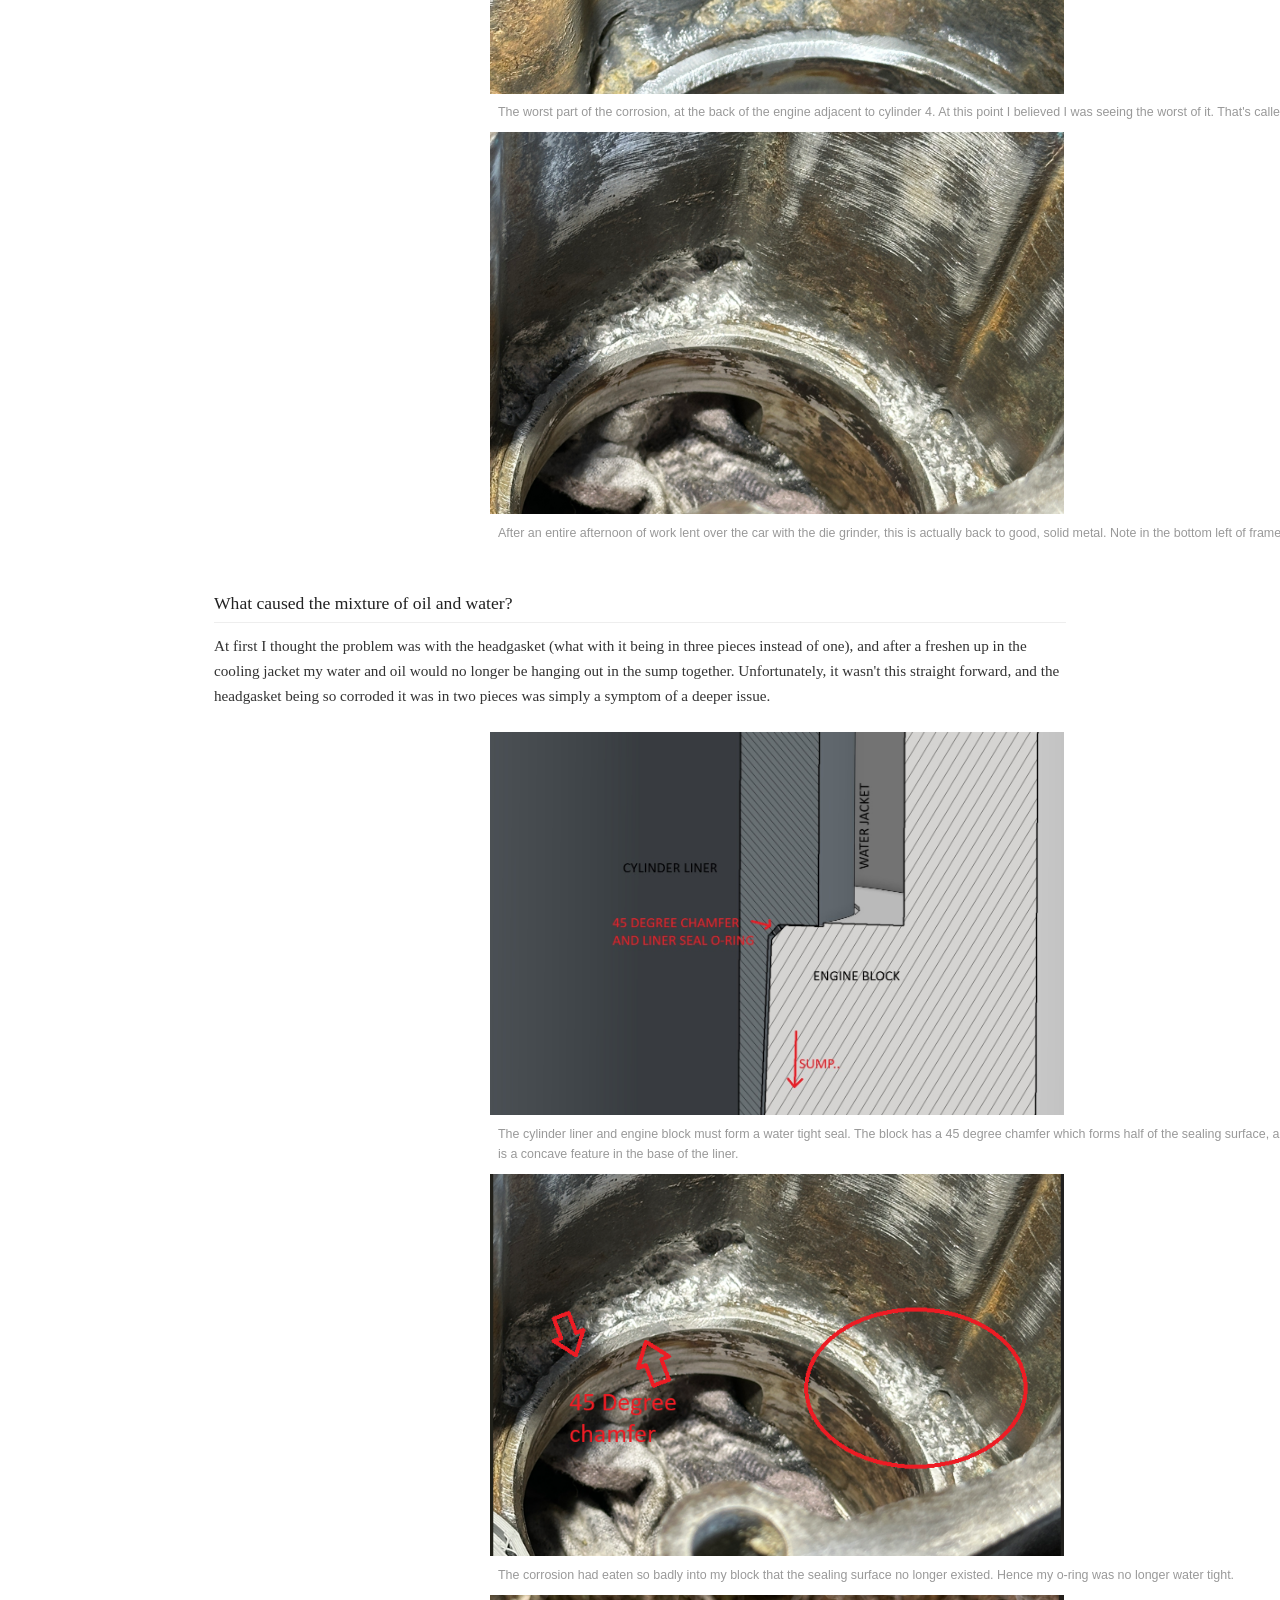
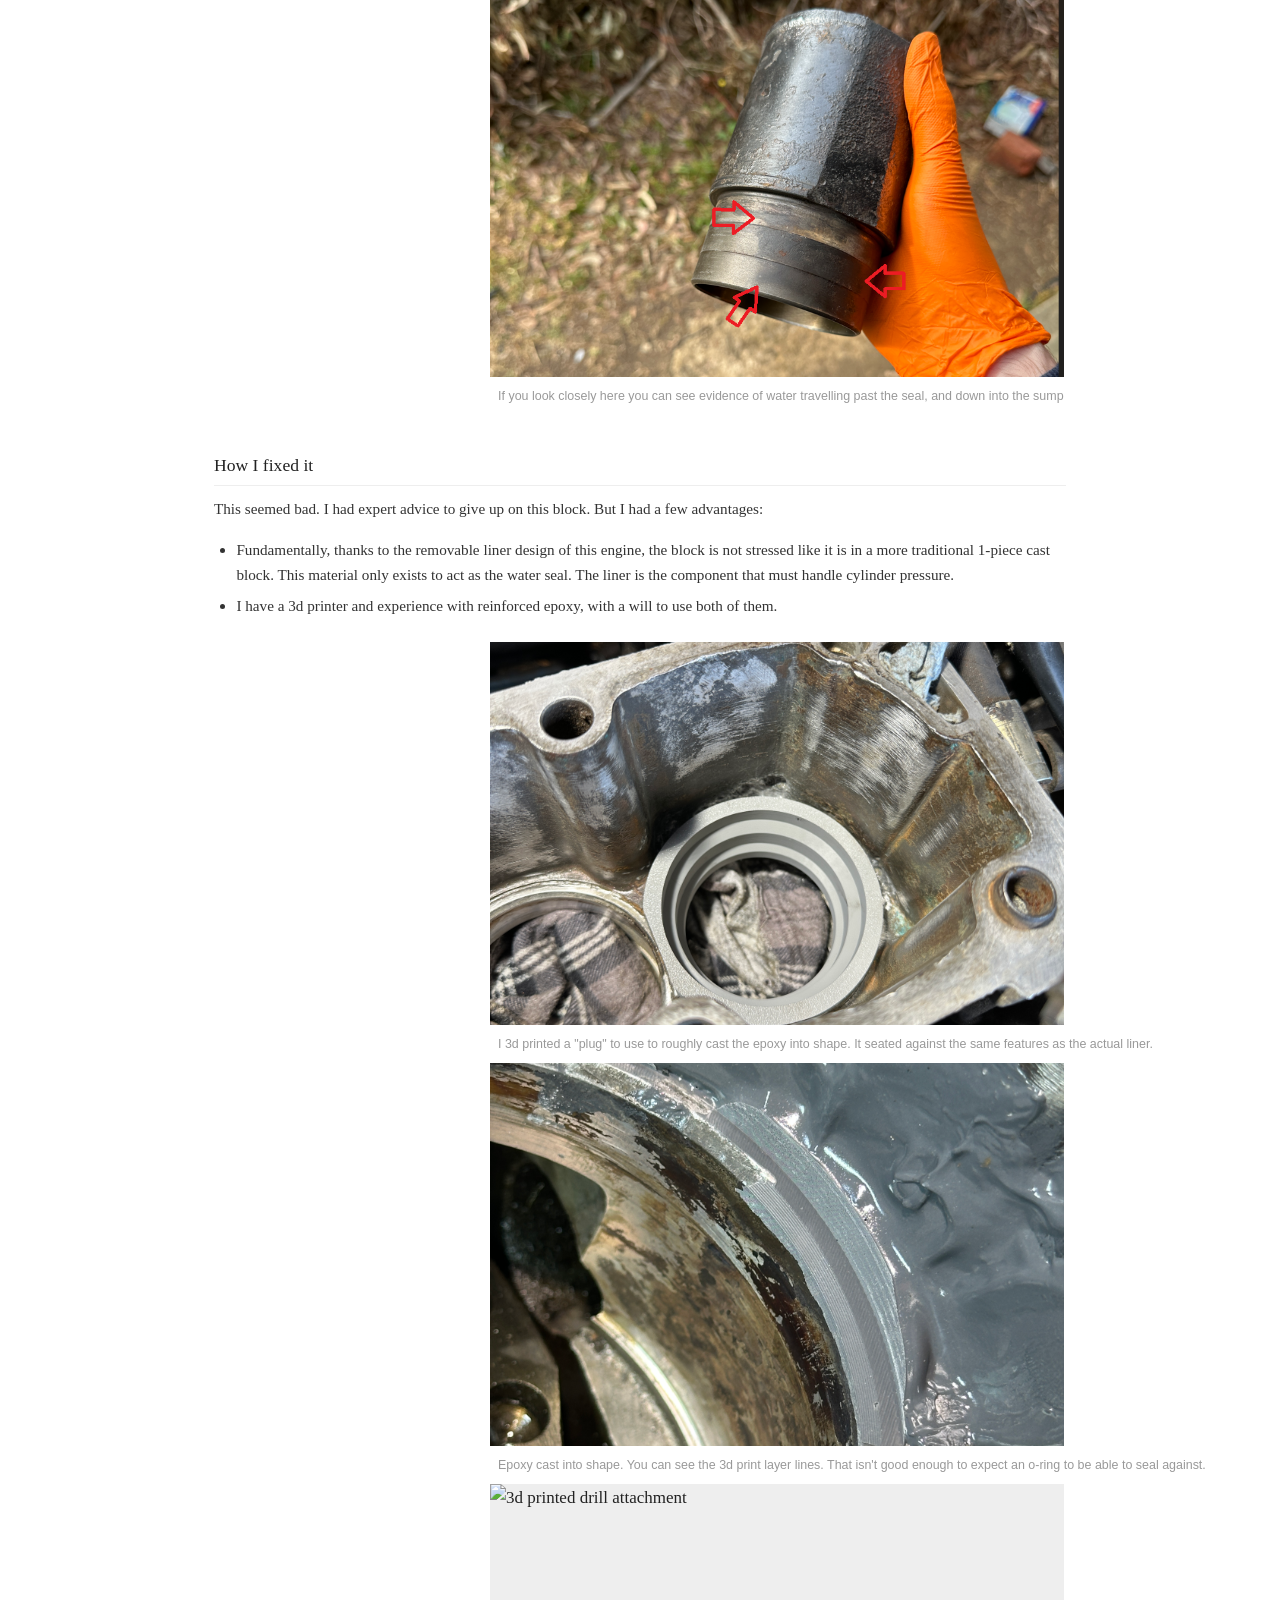
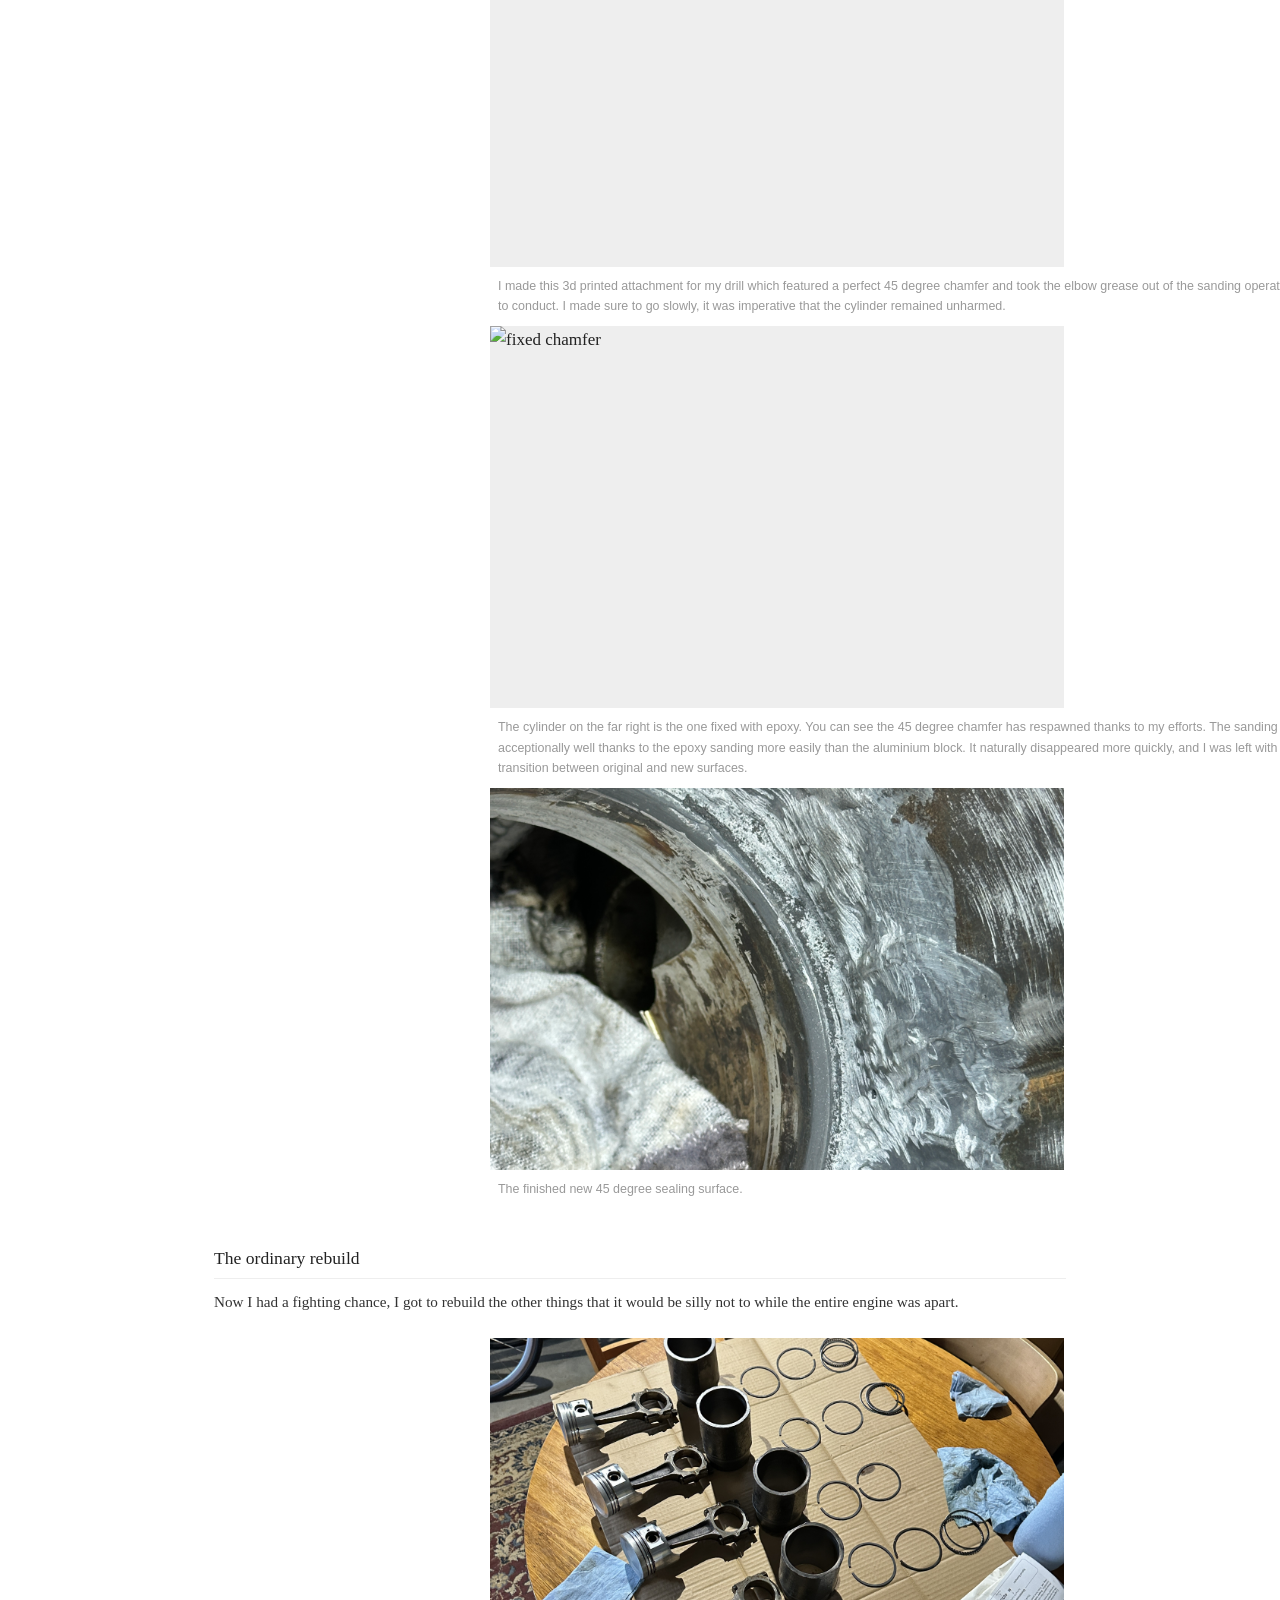
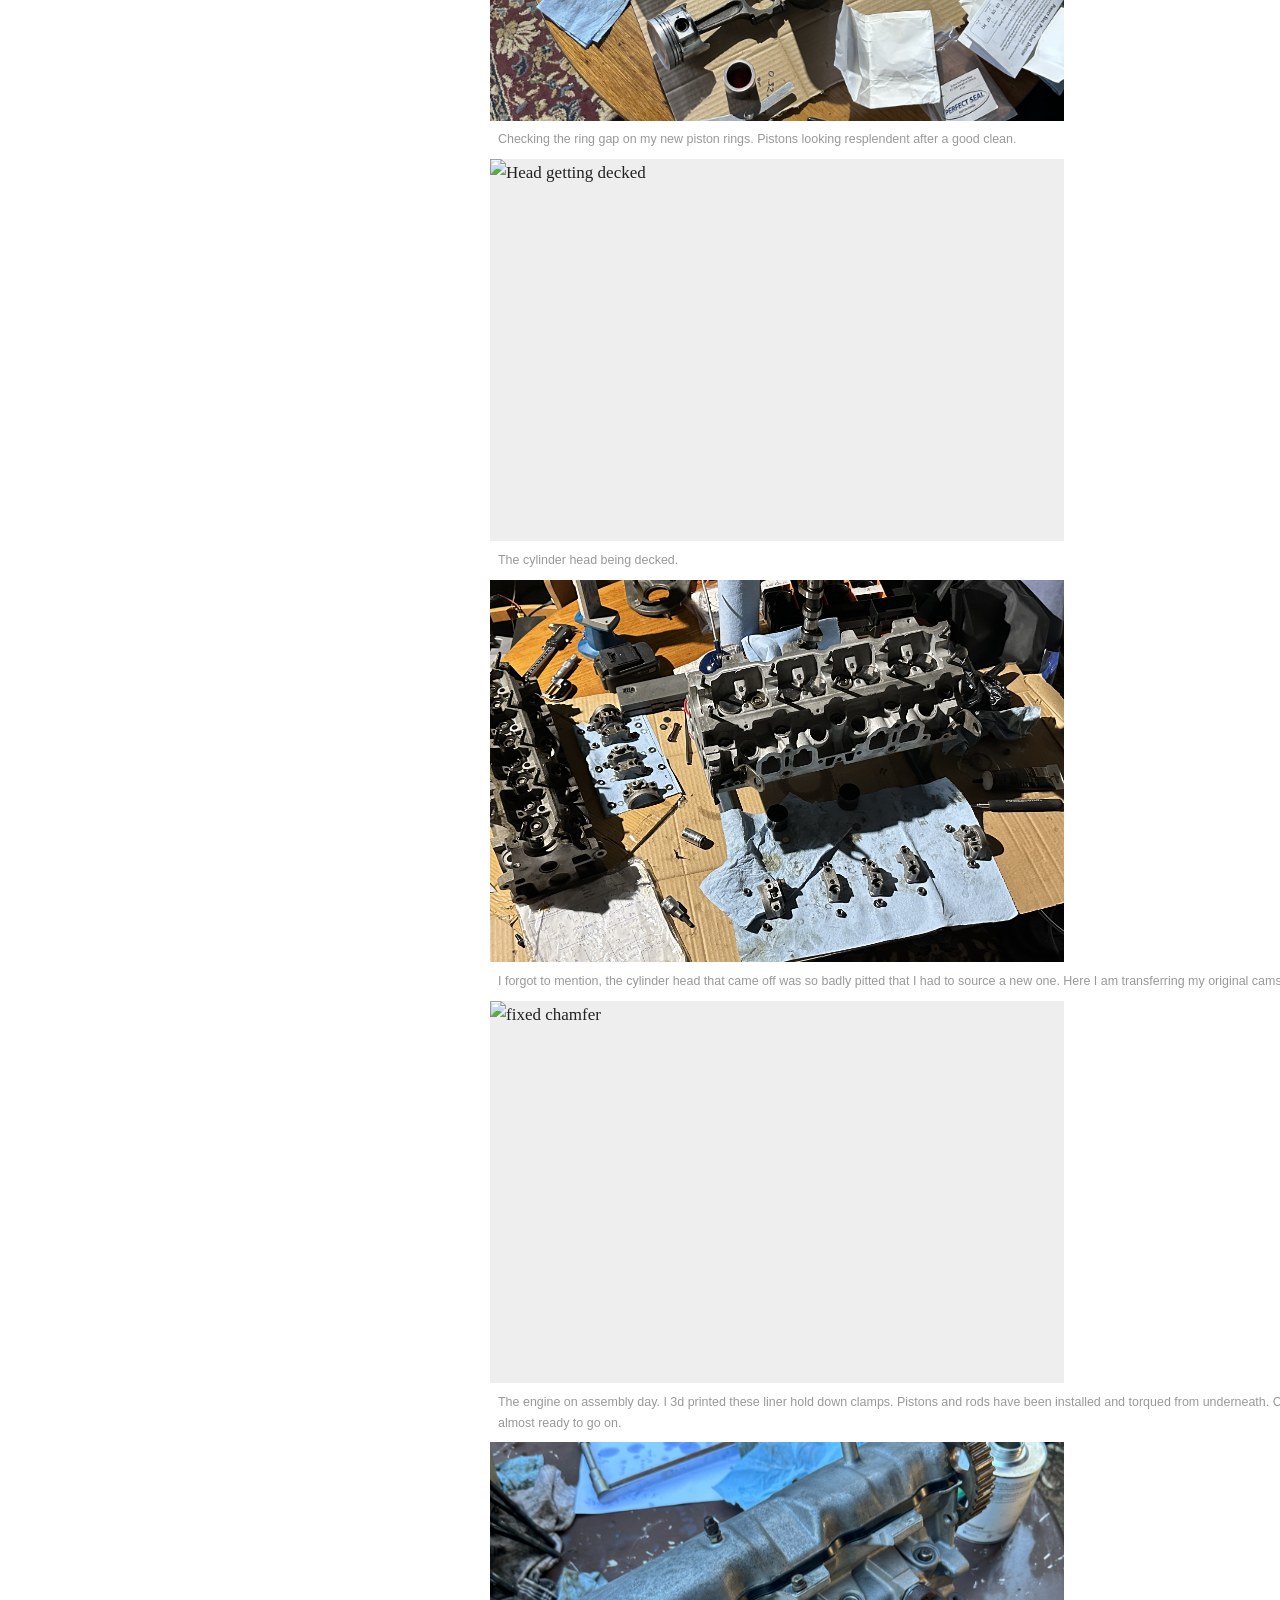
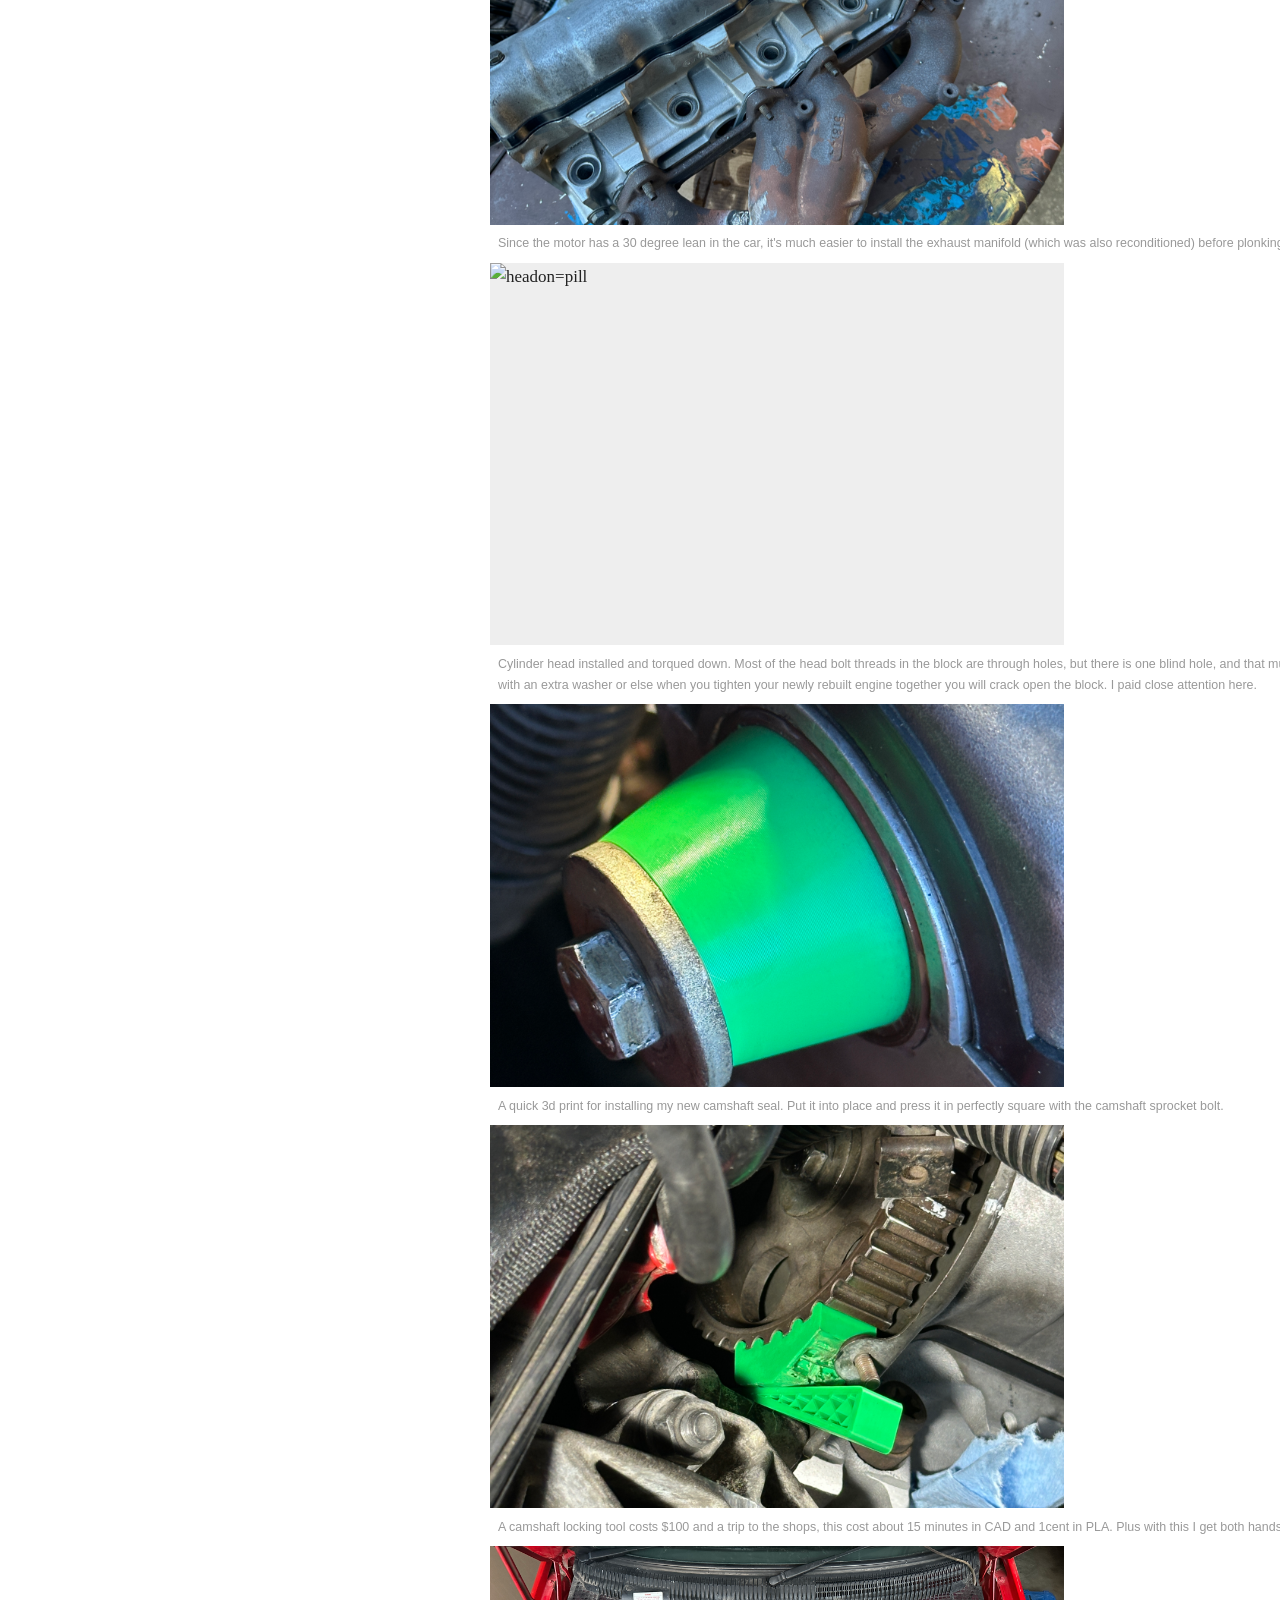
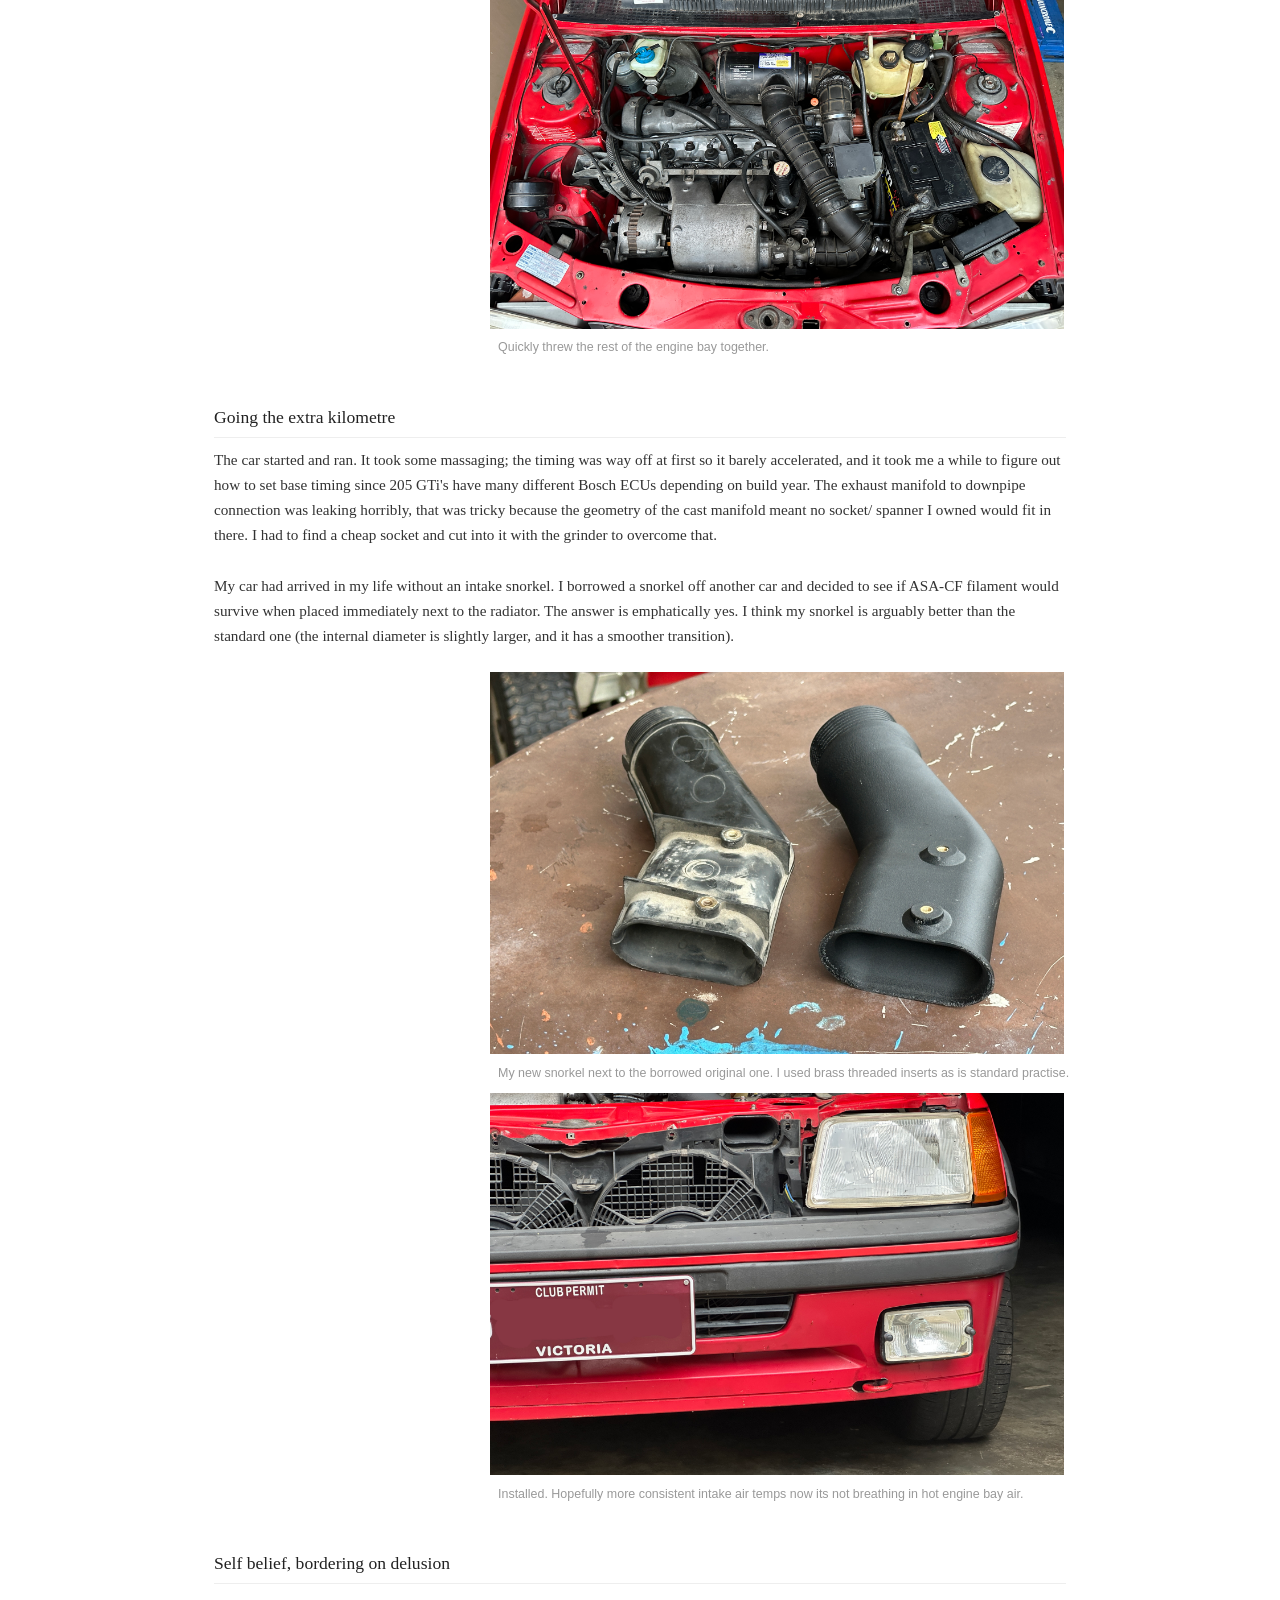
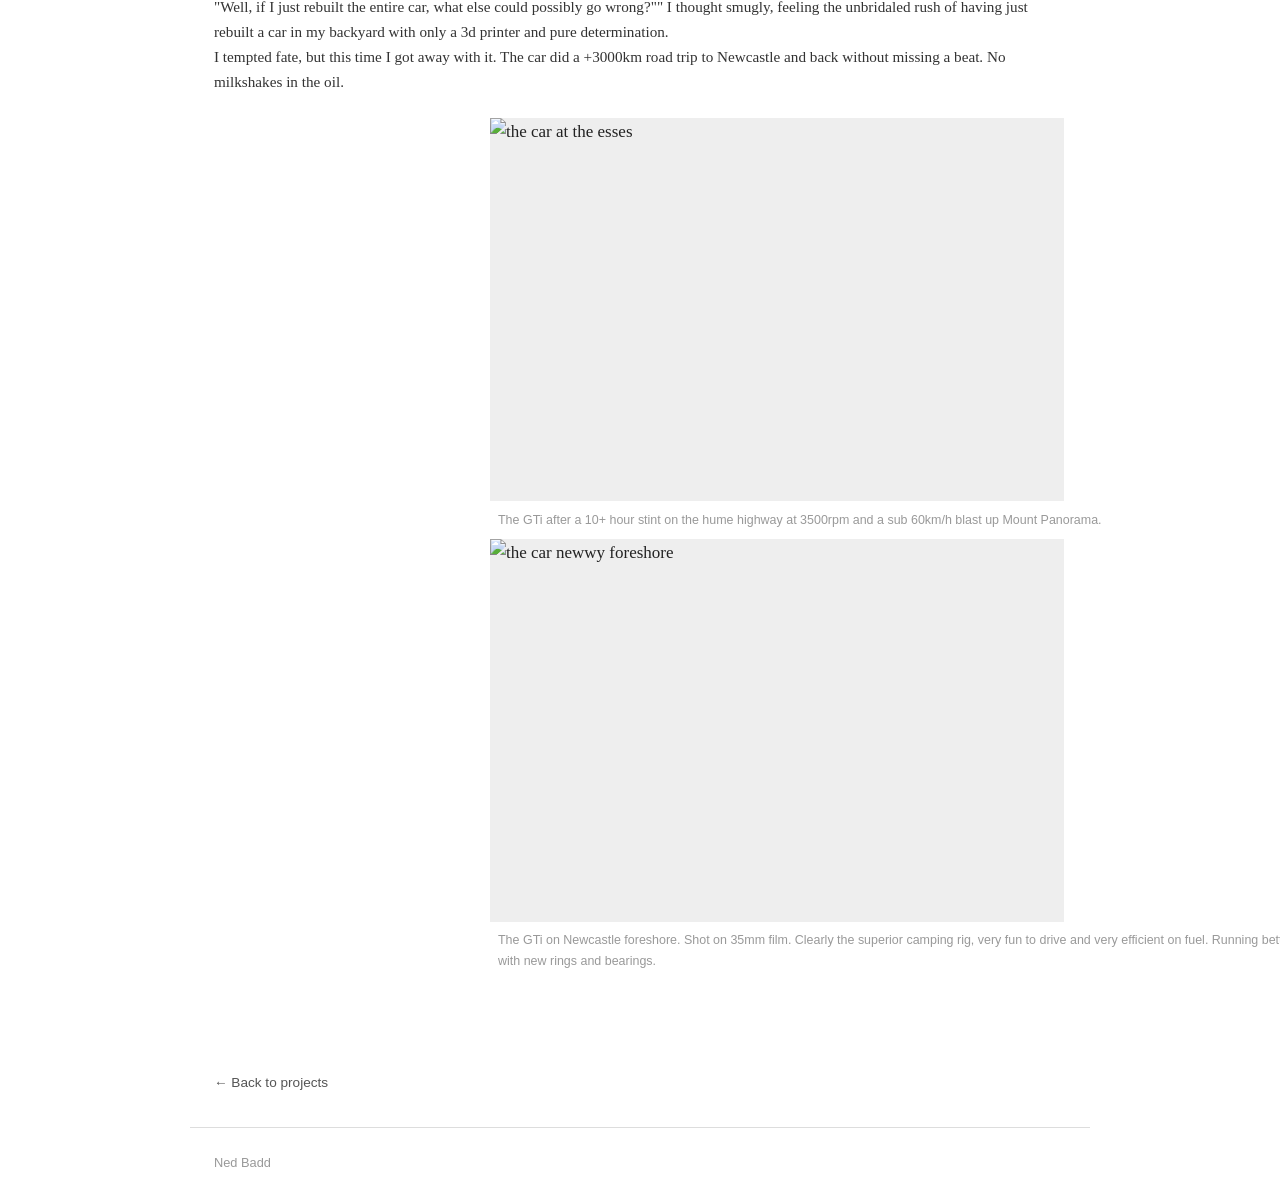
==== commit 9162fa93: "yeah" ====
--- a/205GTi.html
+++ b/205GTi.html
@@ -136,7 +136,7 @@
           <figcaption>Quickly threw the rest of the engine bay together. </figcaption>
     </div>
 
-    <h3>Going the extra kilometer</h3>
+    <h3>Going the extra kilometre</h3>
       <p>
         The car started and ran. It took some massaging; the timing was way off at first so it barely accelerated, and it took me a while to figure out how to set base timing since 205 GTi's have many different Bosch ECUs depending on build year.
         The exhaust manifold to downpipe connection was leaking horribly, that was tricky because the geometry of the cast manifold meant no socket/ spanner I owned would fit in there. I had to find a cheap socket and cut into it with the 
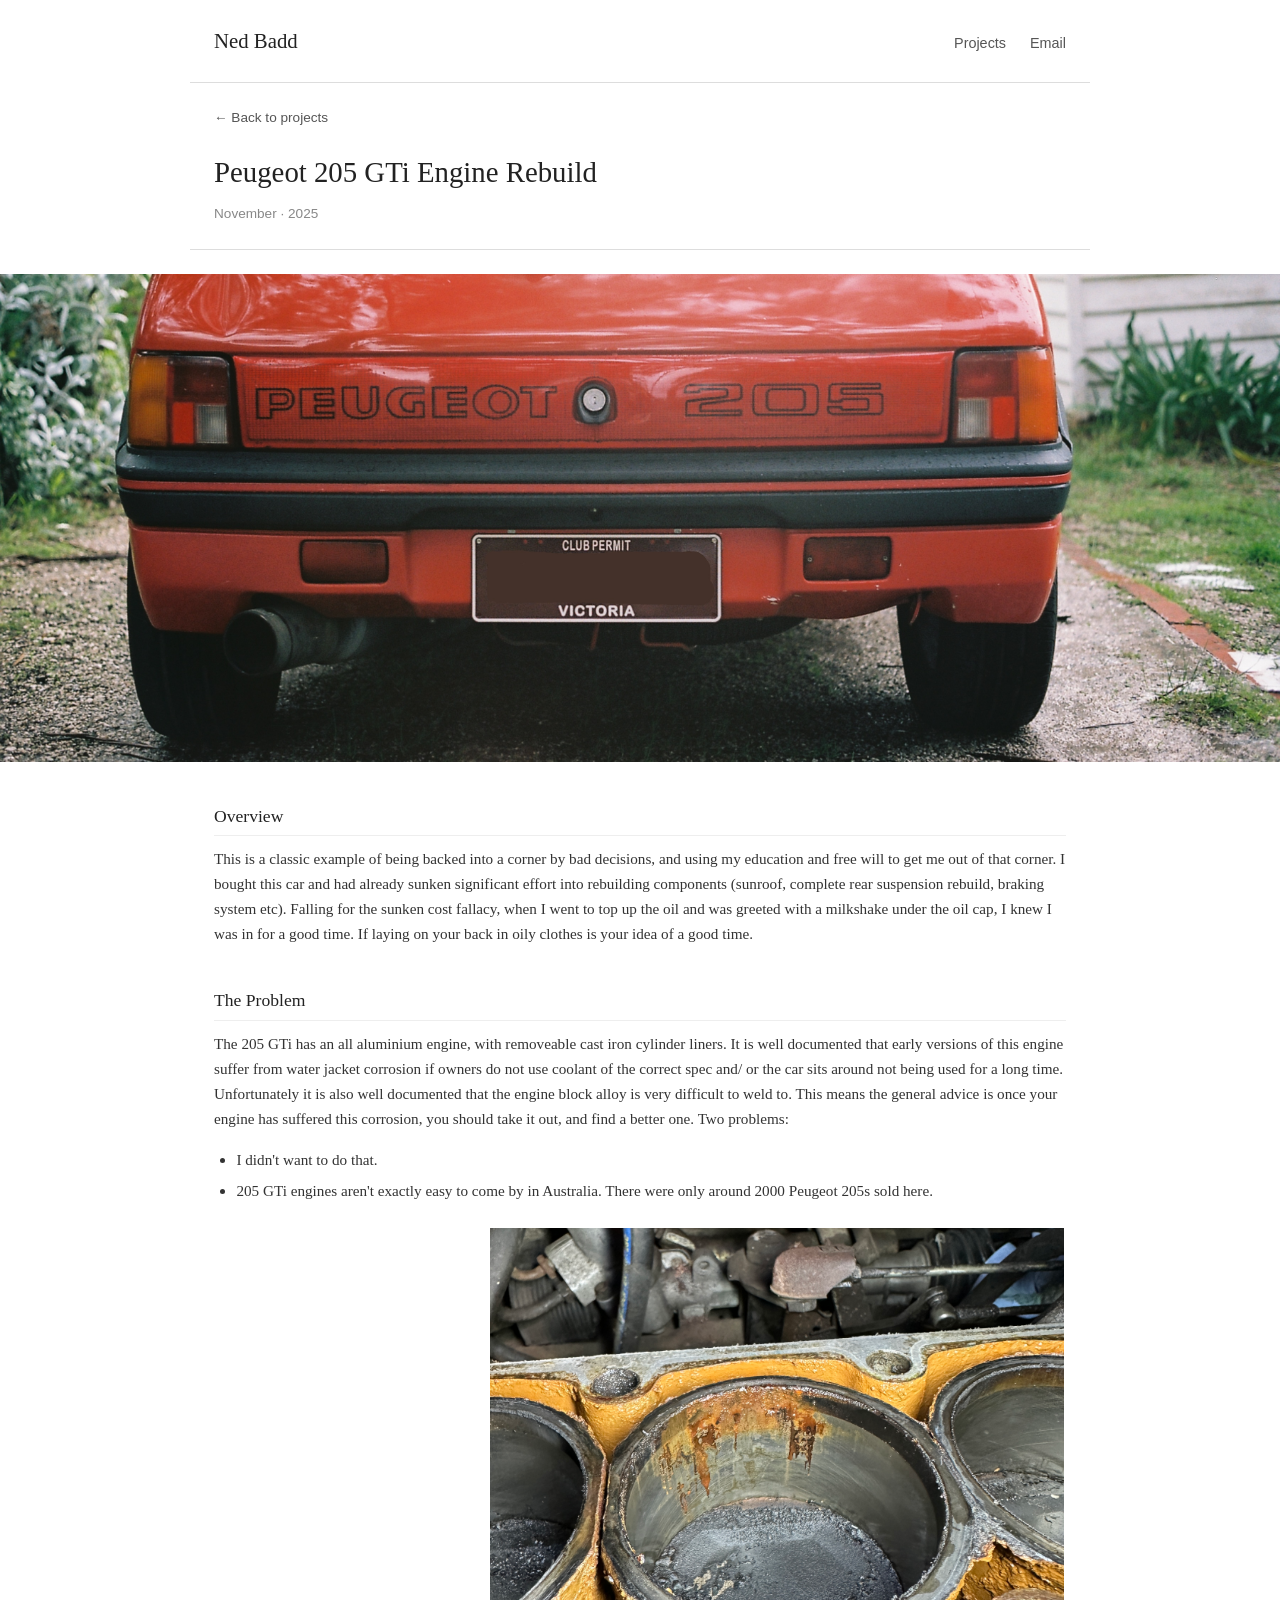
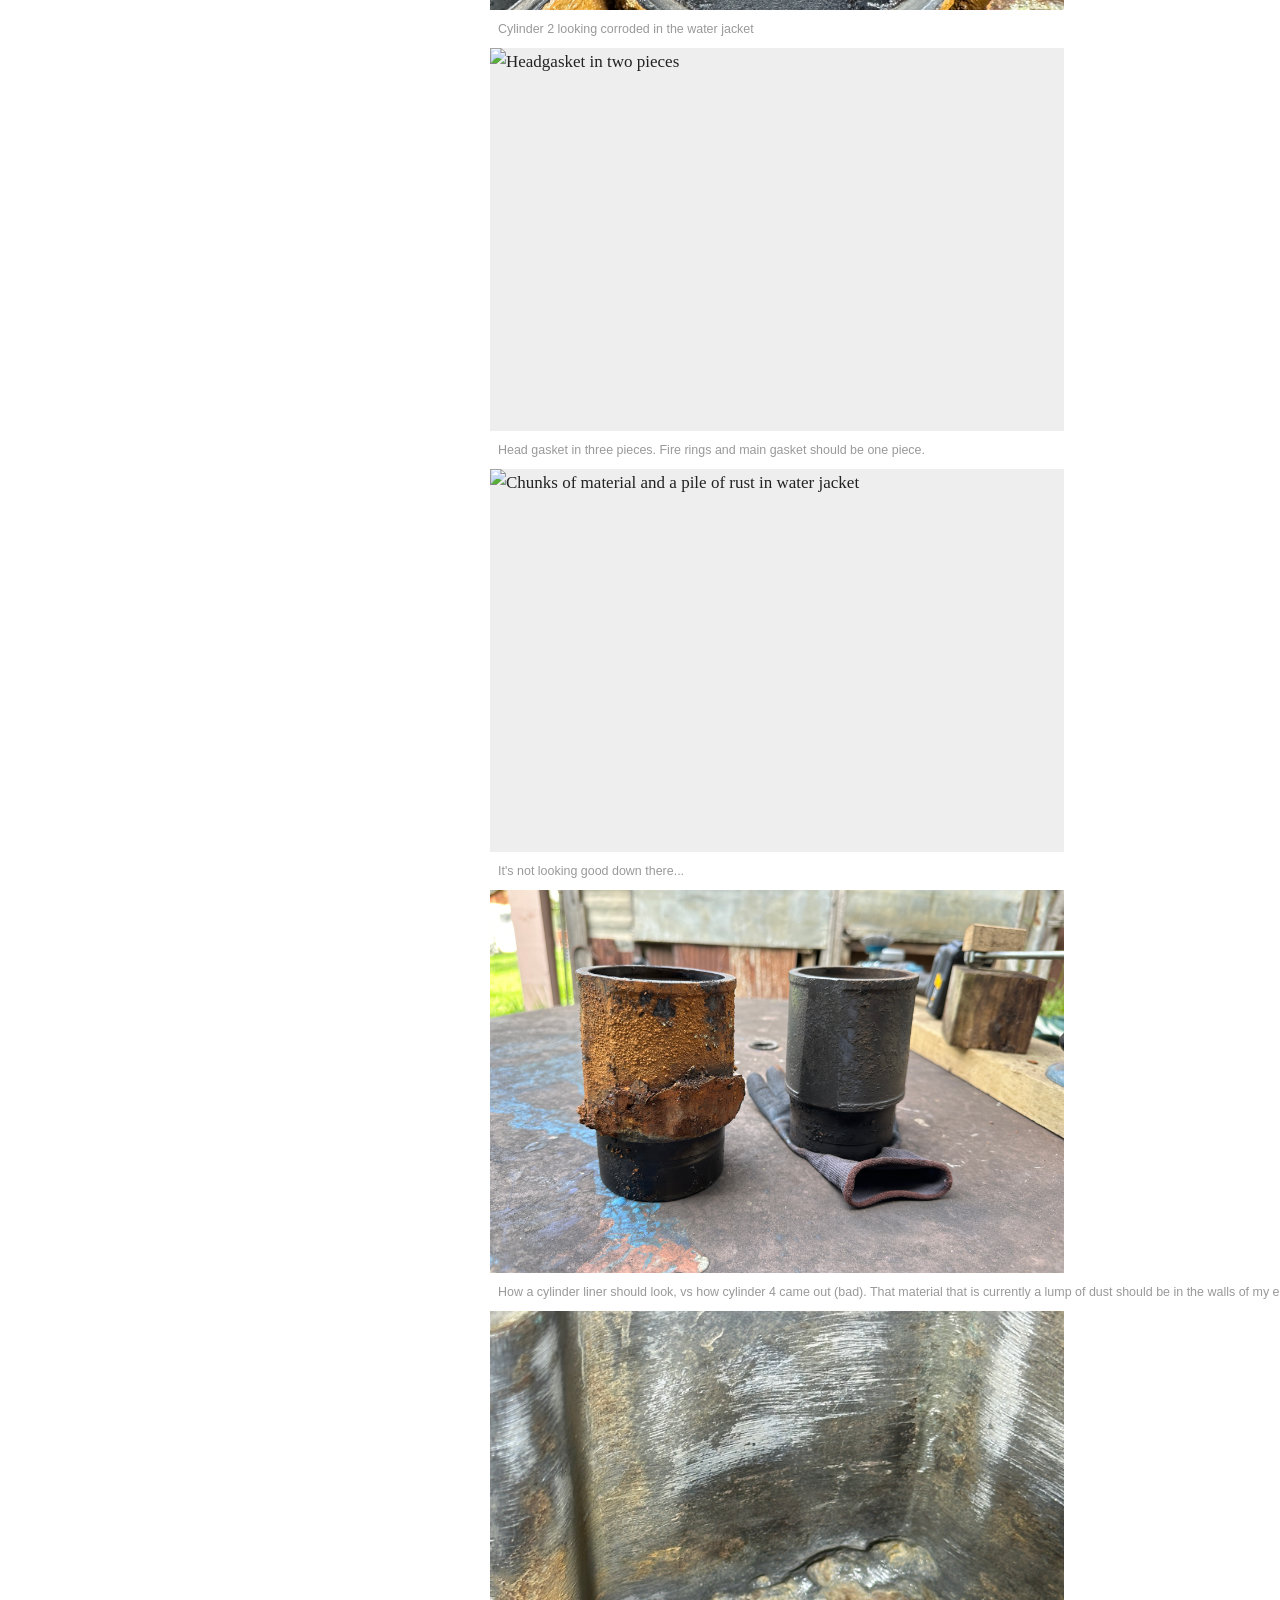
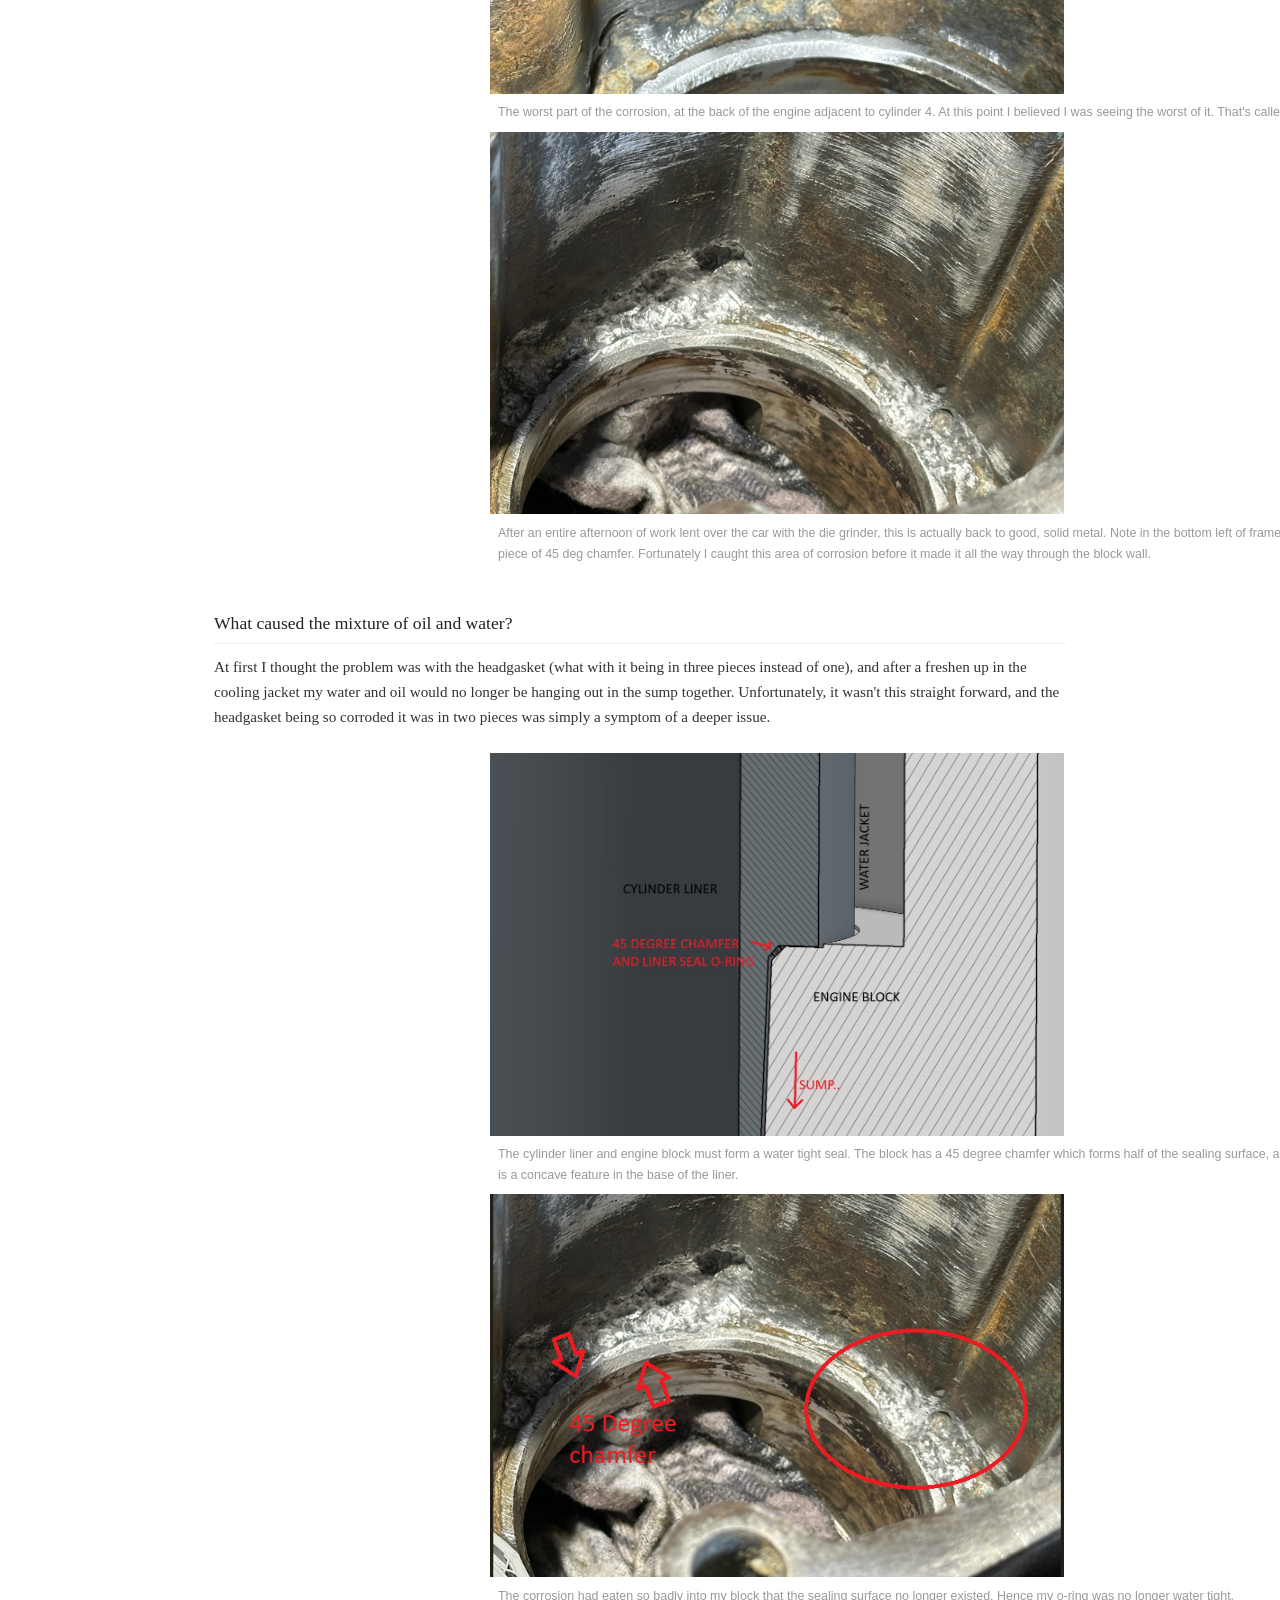
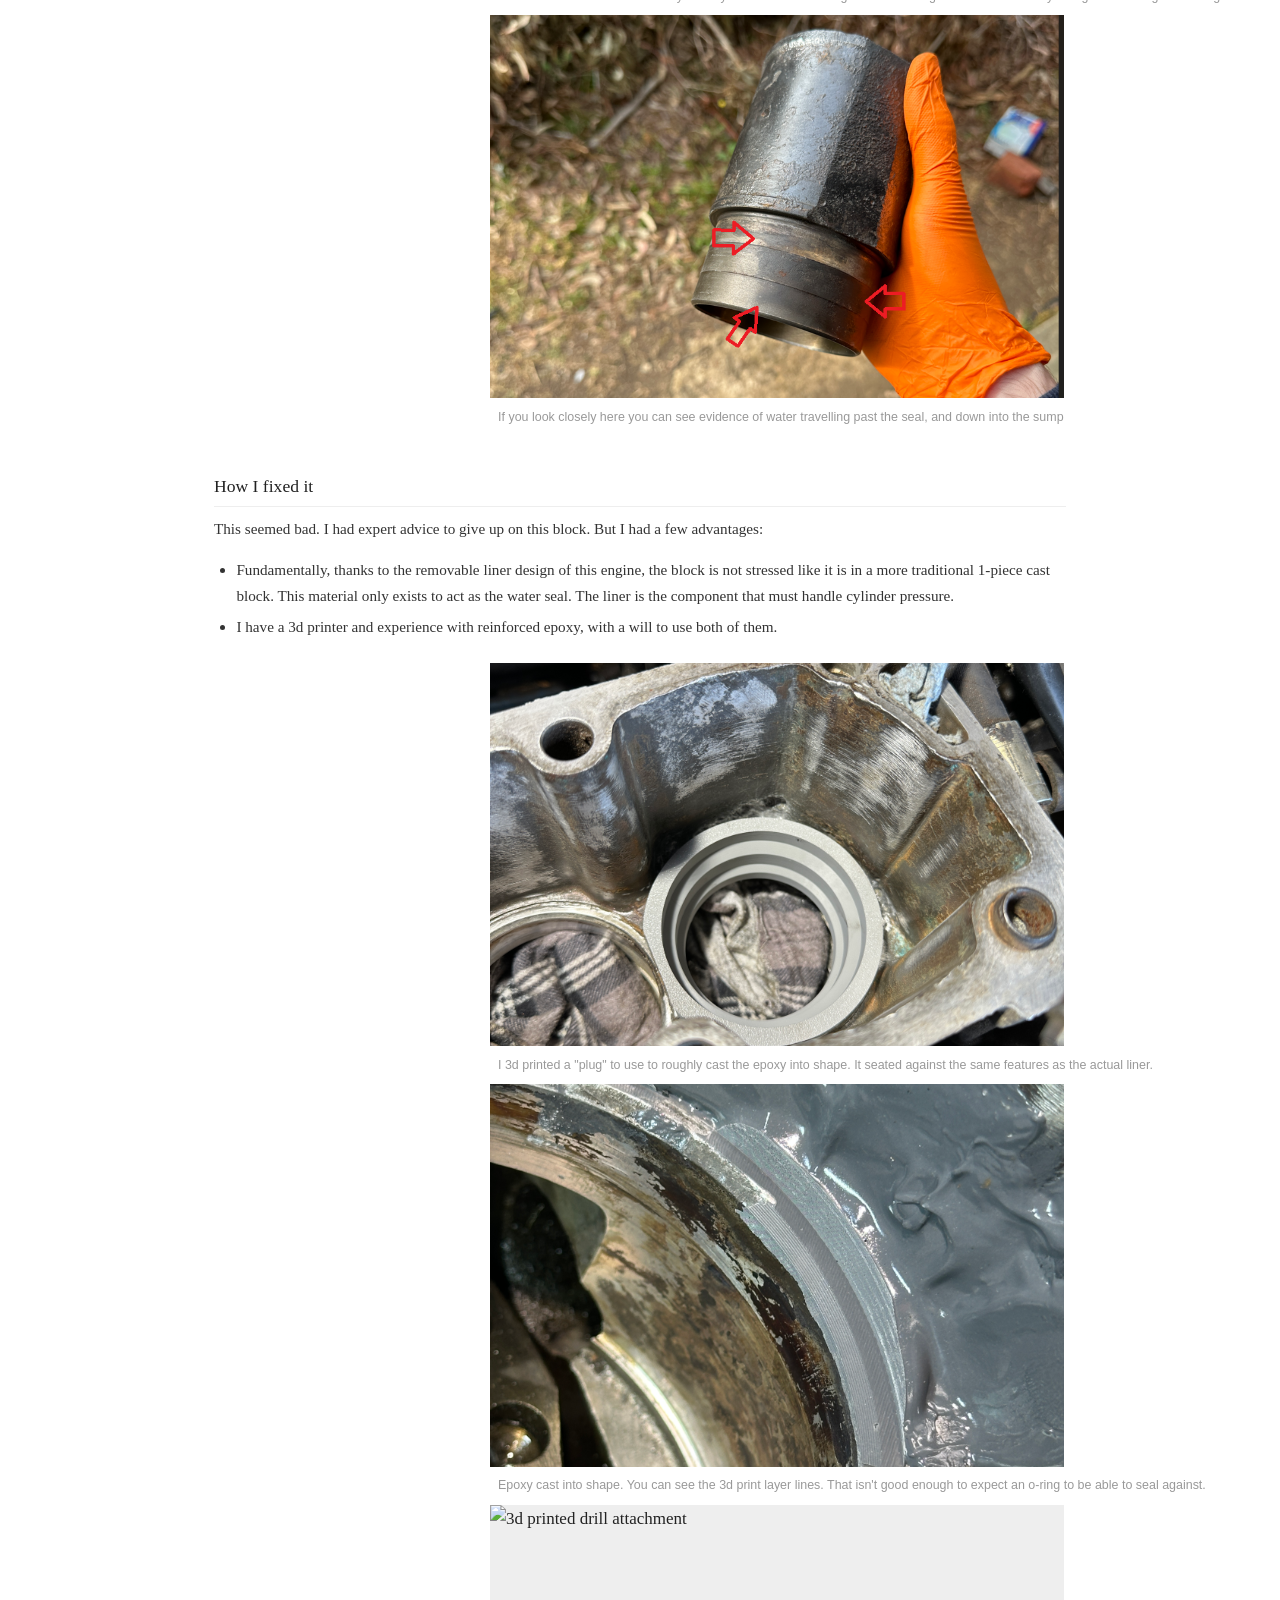
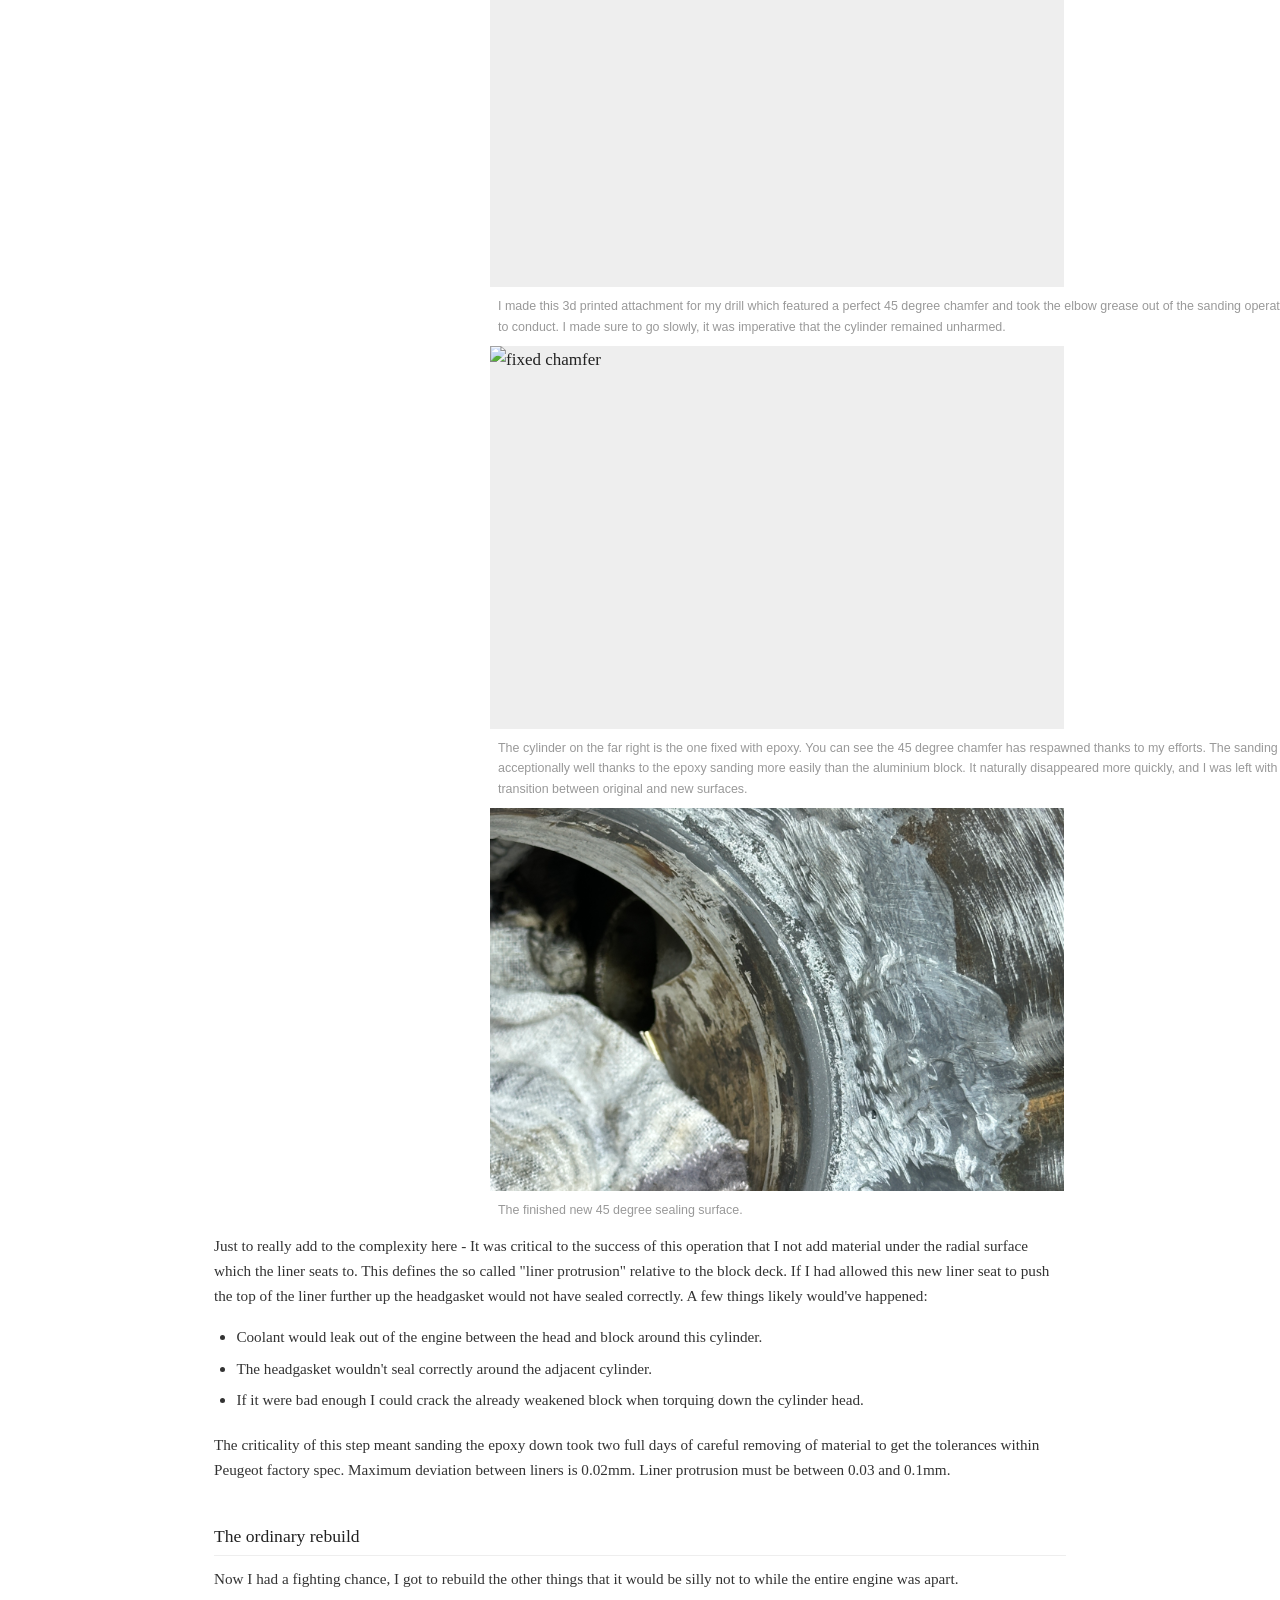
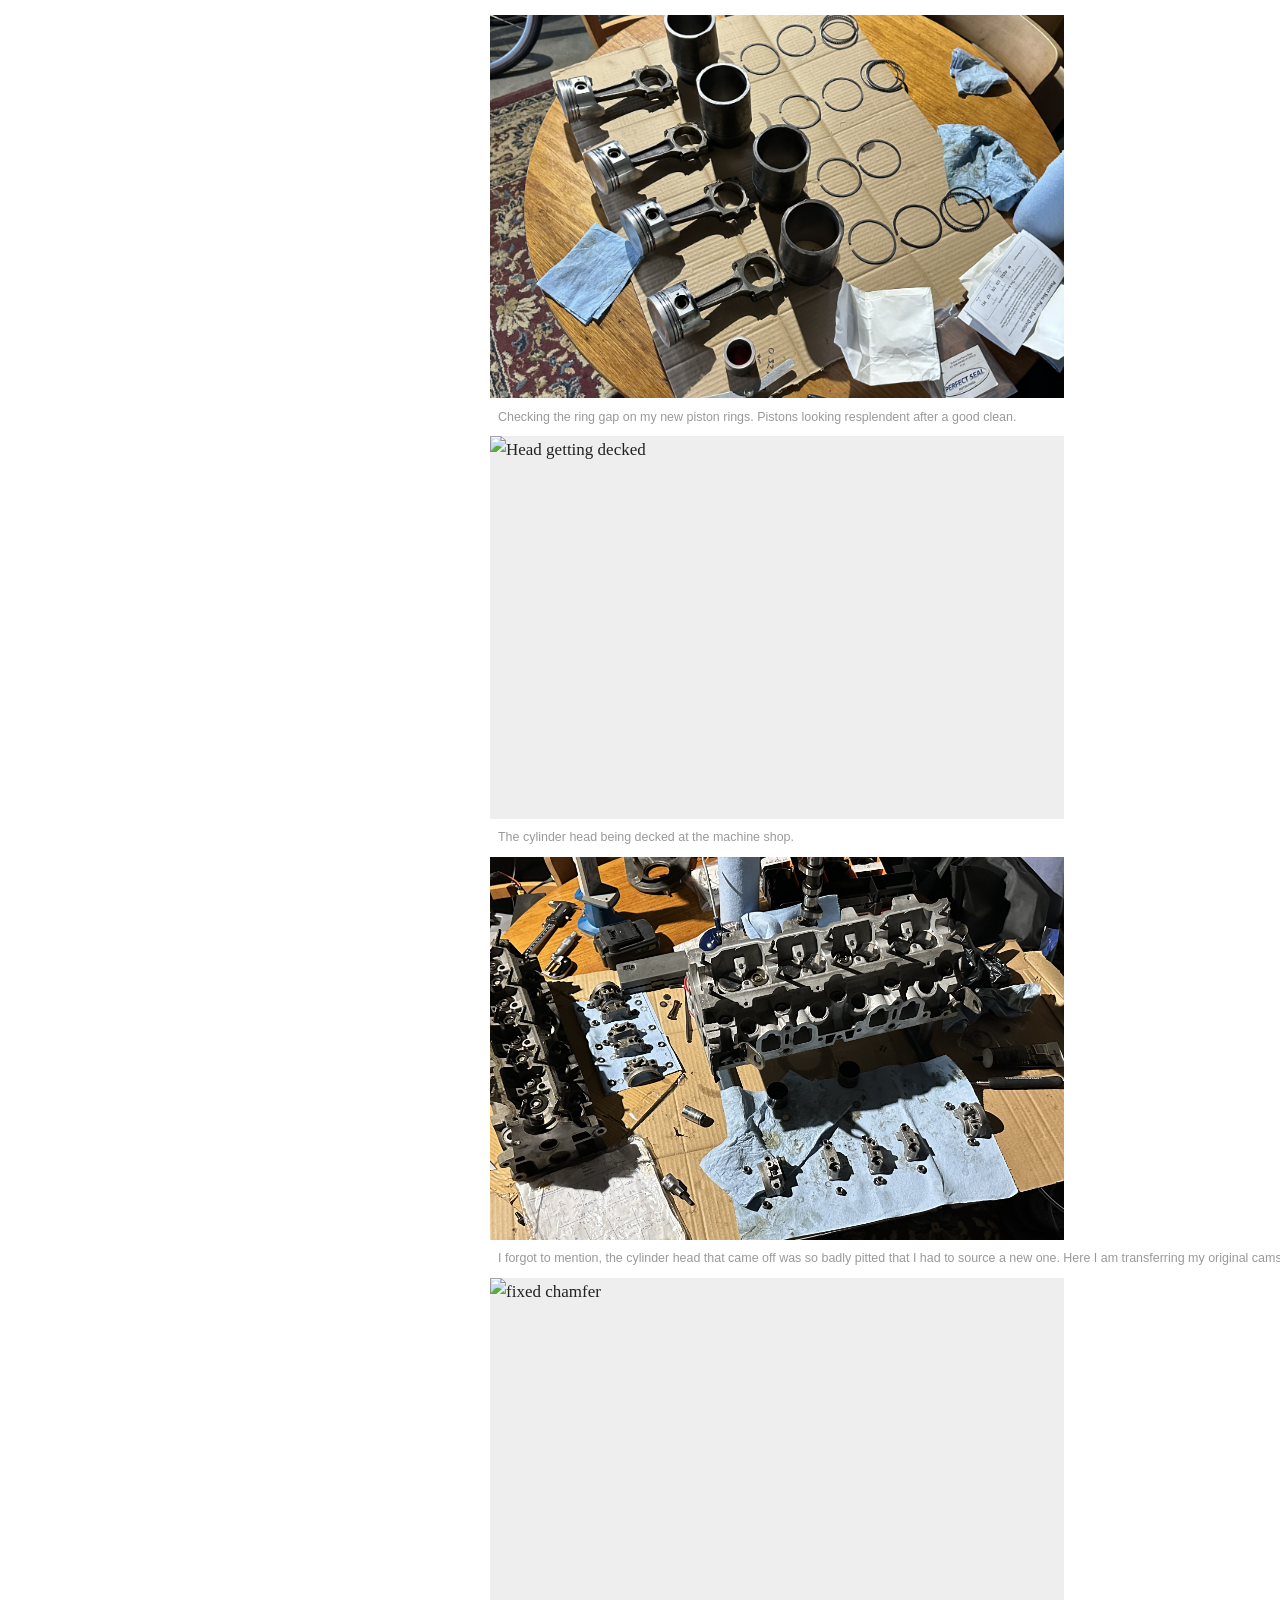
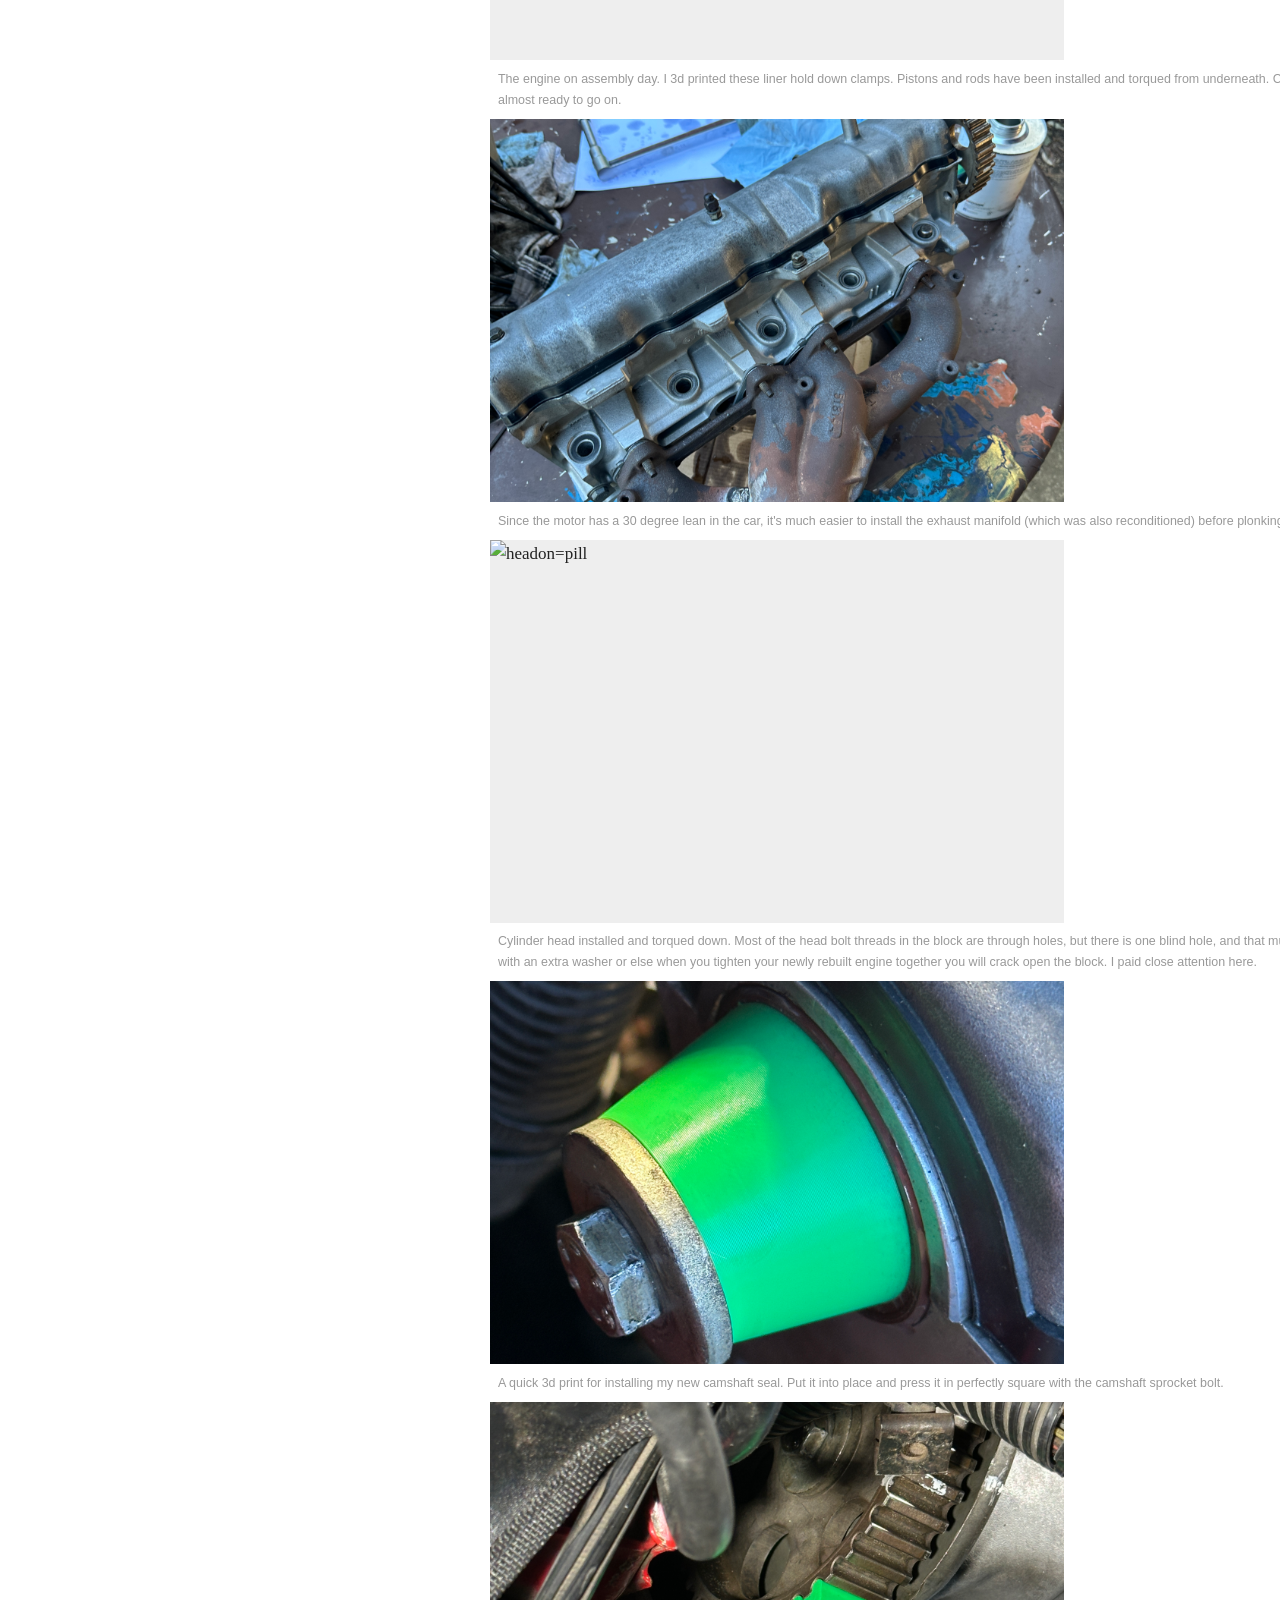
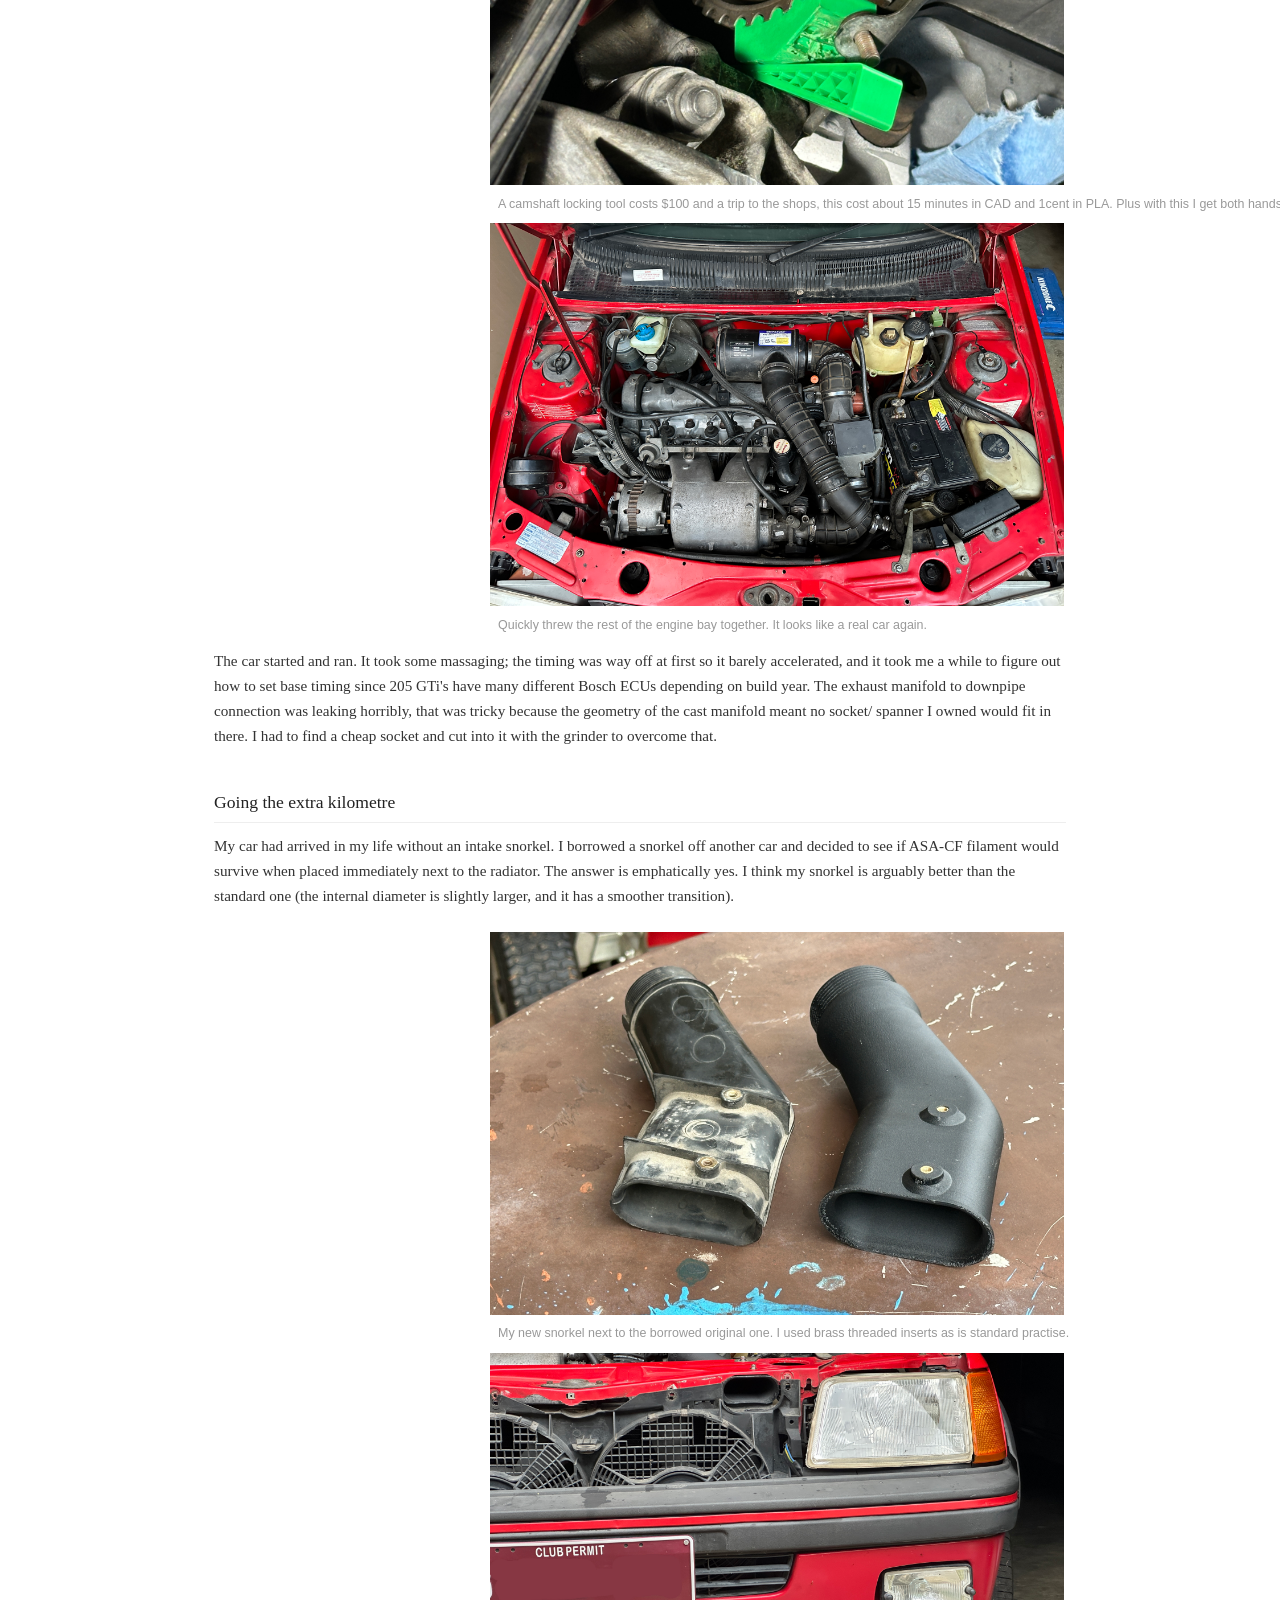
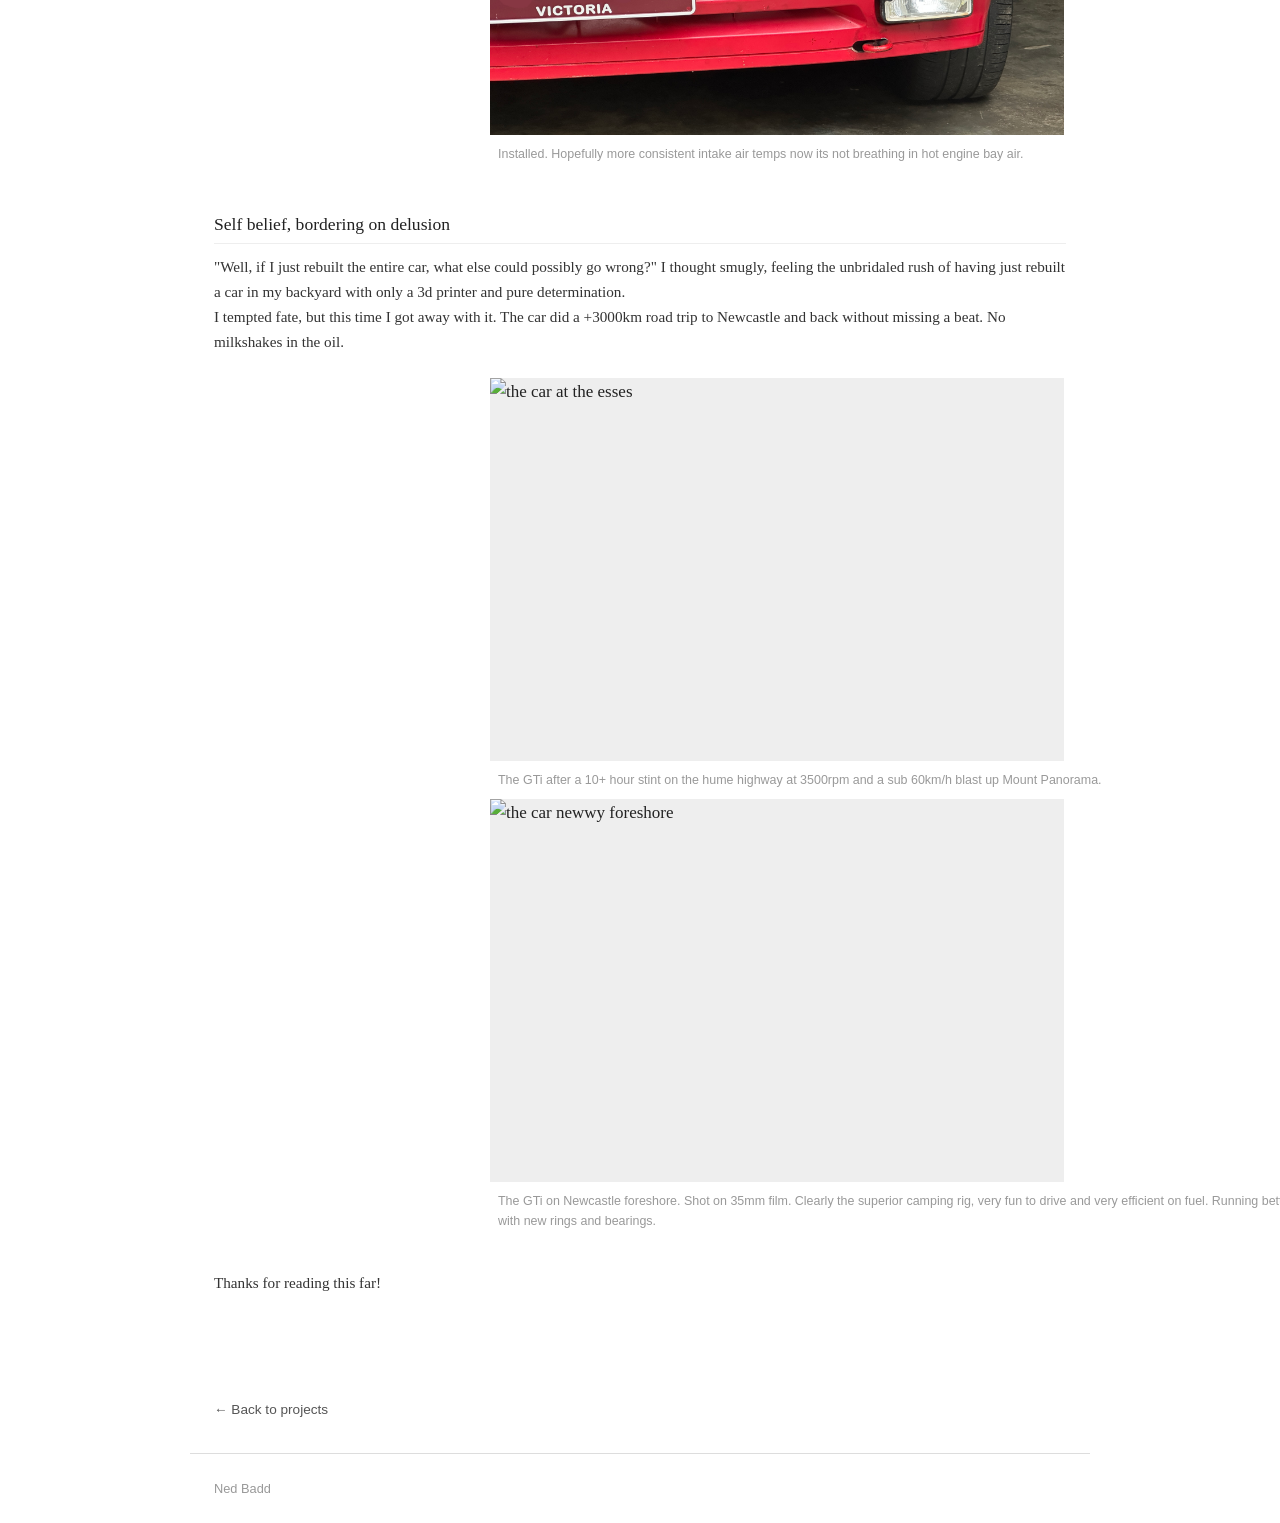
==== commit 8a8f88f6: "yeah" ====
--- a/205GTi.html
+++ b/205GTi.html
@@ -61,7 +61,8 @@
          <img src="/images/205/7corrosion2.JPG" alt="Corroded block"/>
         <figcaption>The worst part of the corrosion, at the back of the engine adjacent to cylinder 4. At this point I believed I was seeing the worst of it. That's called foreshadowing. </figcaption>
          <img src="/images/205/9corrosioncleanedout.JPG" alt="Corroded block but cleaner"/>
-        <figcaption>After an entire afternoon of work lent over the car with the die grinder, this is actually back to good, solid metal. Note in the bottom left of frame the missing piece of 45 deg chamfer.</figcaption>
+        <figcaption>After an entire afternoon of work lent over the car with the die grinder, this is actually back to good, solid metal. Note in the bottom left of frame the missing <br> piece of 45 deg chamfer.
+        Fortunately I caught this area of corrosion before it made it all the way through the block wall.</figcaption>
       </div>
 
       <h3>What caused the mixture of oil and water?</h3>
@@ -108,6 +109,18 @@
         <figcaption>The finished new 45 degree sealing surface. </figcaption>
       </div>
 
+      <p>
+        Just to really add to the complexity here - It was critical to the success of this operation that I not add material under the radial surface which the liner seats to. This defines the so called "liner protrusion" relative to the block deck. 
+        If I had allowed this new liner seat to push the top of the liner further up the headgasket would not have sealed correctly. A few things likely would've happened:
+      </p>
+      <ul>
+        <li> Coolant would leak out of the engine between the head and block around this cylinder. </li>
+        <li> The headgasket wouldn't seal correctly around the adjacent cylinder.</li>
+        <li> If it were bad enough I could crack the already weakened block when torquing down the cylinder head.</li>
+      </ul>
+      <p>
+        The criticality of this step meant sanding the epoxy down took two full days of careful removing of material to get the tolerances within Peugeot factory spec. Maximum deviation between liners is 0.02mm. Liner protrusion must be between 0.03 and 0.1mm.
+      </p>
       <h3>The ordinary rebuild</h3>
       <p>
         Now I had a fighting chance, I got to rebuild the other things that it would be silly not to while the entire engine was apart. 
@@ -117,7 +130,7 @@
         <img src="/images/205/18ringgap.JPG" alt="rings"/>
           <figcaption>Checking the ring gap on my new piston rings. Pistons looking resplendent after a good clean. </figcaption>
         <img src="/images/205/22head.jpeg" alt="Head getting decked" />
-         <figcaption>The cylinder head being decked. </figcaption>
+         <figcaption>The cylinder head being decked at the machine shop. </figcaption>
         <img src="/images/205/19heads.JPG" alt="checking valve clearance." />
          <figcaption>I forgot to mention, the cylinder head that came off was so badly pitted that I had to source a new one. Here I am transferring my original camshaft over to the new one. </figcaption>
          <img src="/images/205/35linerholddon.JPG" alt="fixed chamfer" />
@@ -133,15 +146,18 @@
         <img src="/images/205/52camlocking.JPG" alt="camshaft locking tool"/>
           <figcaption>A camshaft locking tool costs $100 and a trip to the shops, this cost about 15 minutes in CAD and 1cent in PLA. Plus with this I get both hands to torque the camshaft sprocket bolt.</figcaption>
         <img src="/images/205/59engbay.JPG" alt="engine bay"/>
-          <figcaption>Quickly threw the rest of the engine bay together. </figcaption>
+          <figcaption>Quickly threw the rest of the engine bay together. It looks like a real car again. </figcaption>
     </div>
 
-    <h3>Going the extra kilometre</h3>
       <p>
         The car started and ran. It took some massaging; the timing was way off at first so it barely accelerated, and it took me a while to figure out how to set base timing since 205 GTi's have many different Bosch ECUs depending on build year.
         The exhaust manifold to downpipe connection was leaking horribly, that was tricky because the geometry of the cast manifold meant no socket/ spanner I owned would fit in there. I had to find a cheap socket and cut into it with the 
-        grinder to overcome that. <br> <br>
+        grinder to overcome that. 
+      </p>
 
+    <h3>Going the extra kilometre</h3>
+
+      <p>
         My car had arrived in my life without an intake snorkel. I borrowed a snorkel off another car and decided to see if ASA-CF filament would survive when placed immediately next to the radiator. 
         The answer is emphatically yes. I think my snorkel is arguably better than the standard one (the internal diameter is slightly larger, and it has a smoother transition).
       </p>
@@ -155,7 +171,7 @@
 
       <h3>Self belief, bordering on delusion</h3>
       <p>
-        "Well, if I just rebuilt the entire car, what else could possibly go wrong?"" I thought smugly, feeling the unbridaled rush of having just rebuilt a car in my backyard with only a 3d printer and pure determination. <br>
+        "Well, if I just rebuilt the entire car, what else could possibly go wrong?" I thought smugly, feeling the unbridaled rush of having just rebuilt a car in my backyard with only a 3d printer and pure determination. <br>
         I tempted fate, but this time I got away with it. The car did a +3000km road trip to Newcastle and back without missing a beat. No milkshakes in the oil.
       </p>
       
@@ -166,6 +182,8 @@
           <figcaption>The GTi on Newcastle foreshore. Shot on 35mm film. Clearly the superior camping rig, very fun to drive and very efficient on fuel. Running better than ever <br>
             with new rings and bearings. </figcaption>
       </div>
+
+      <p><br>Thanks for reading this far!</p>
   </main>
 
   <main>
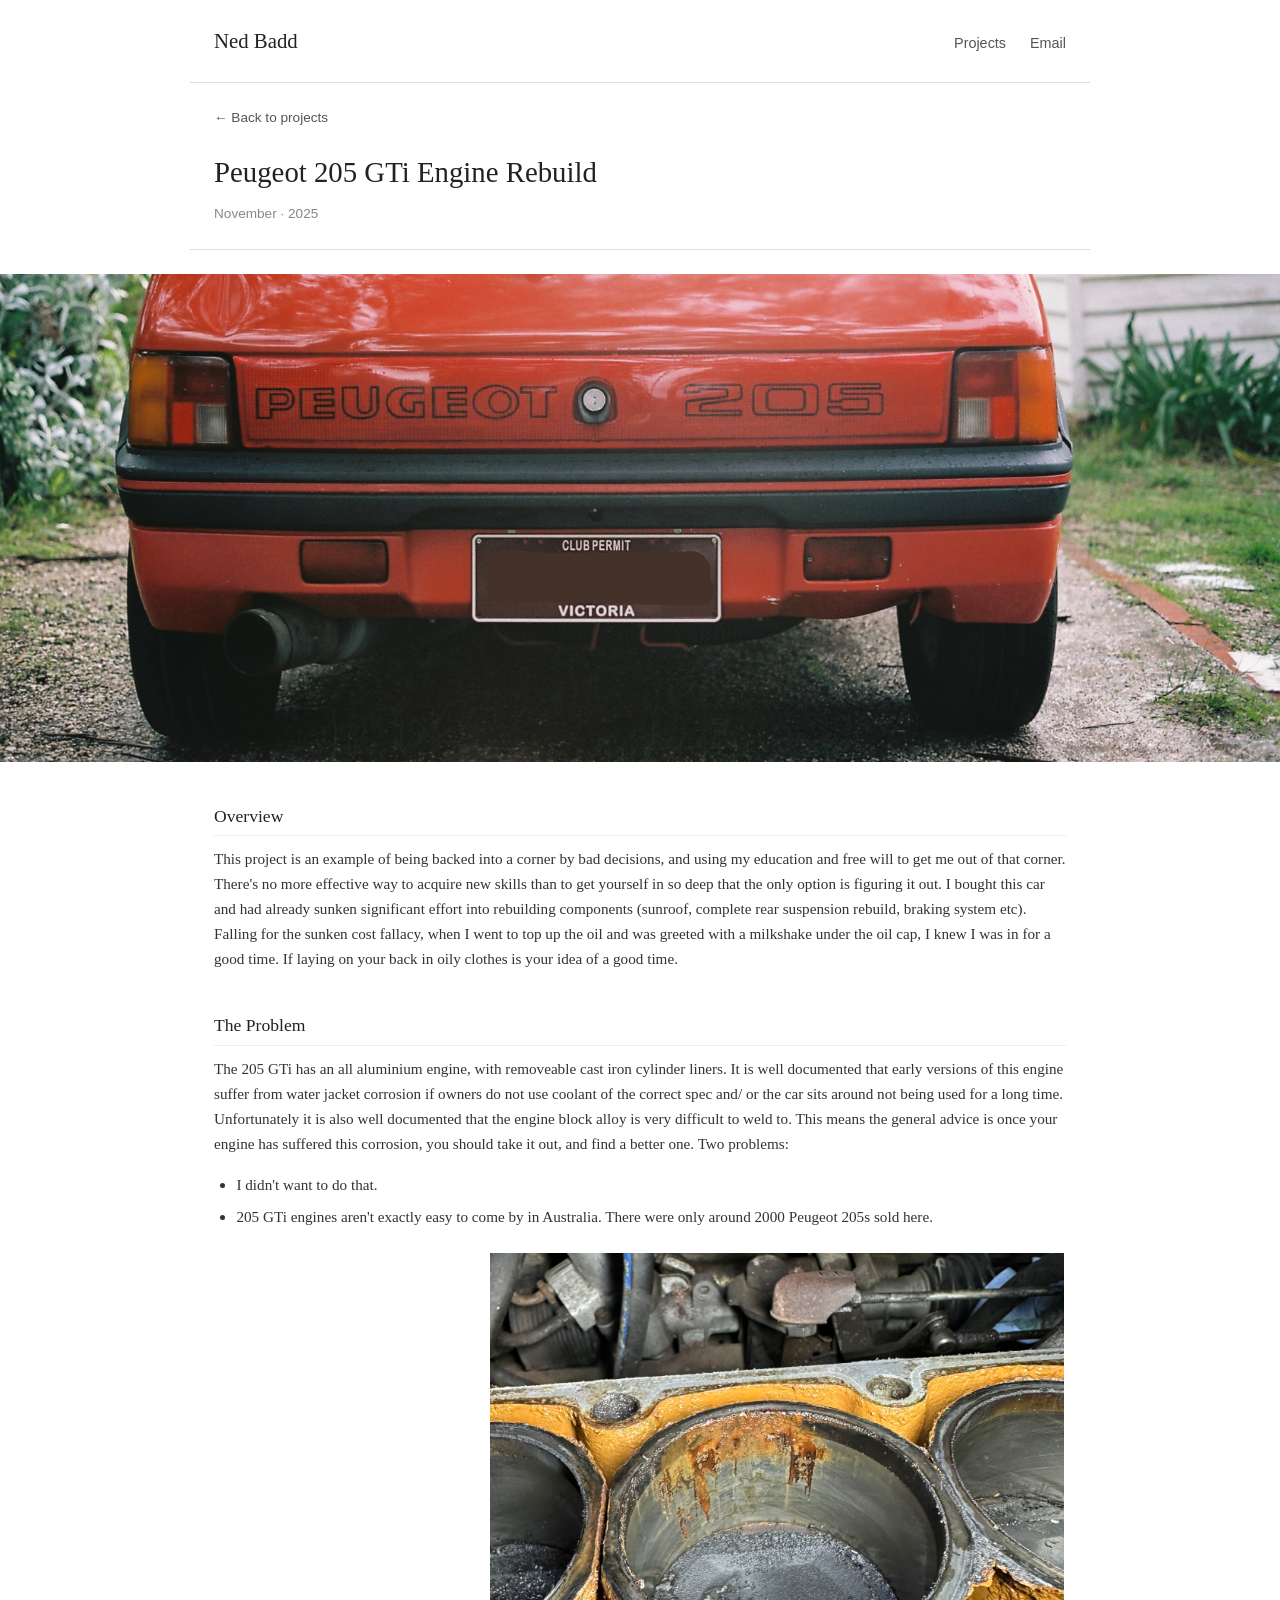
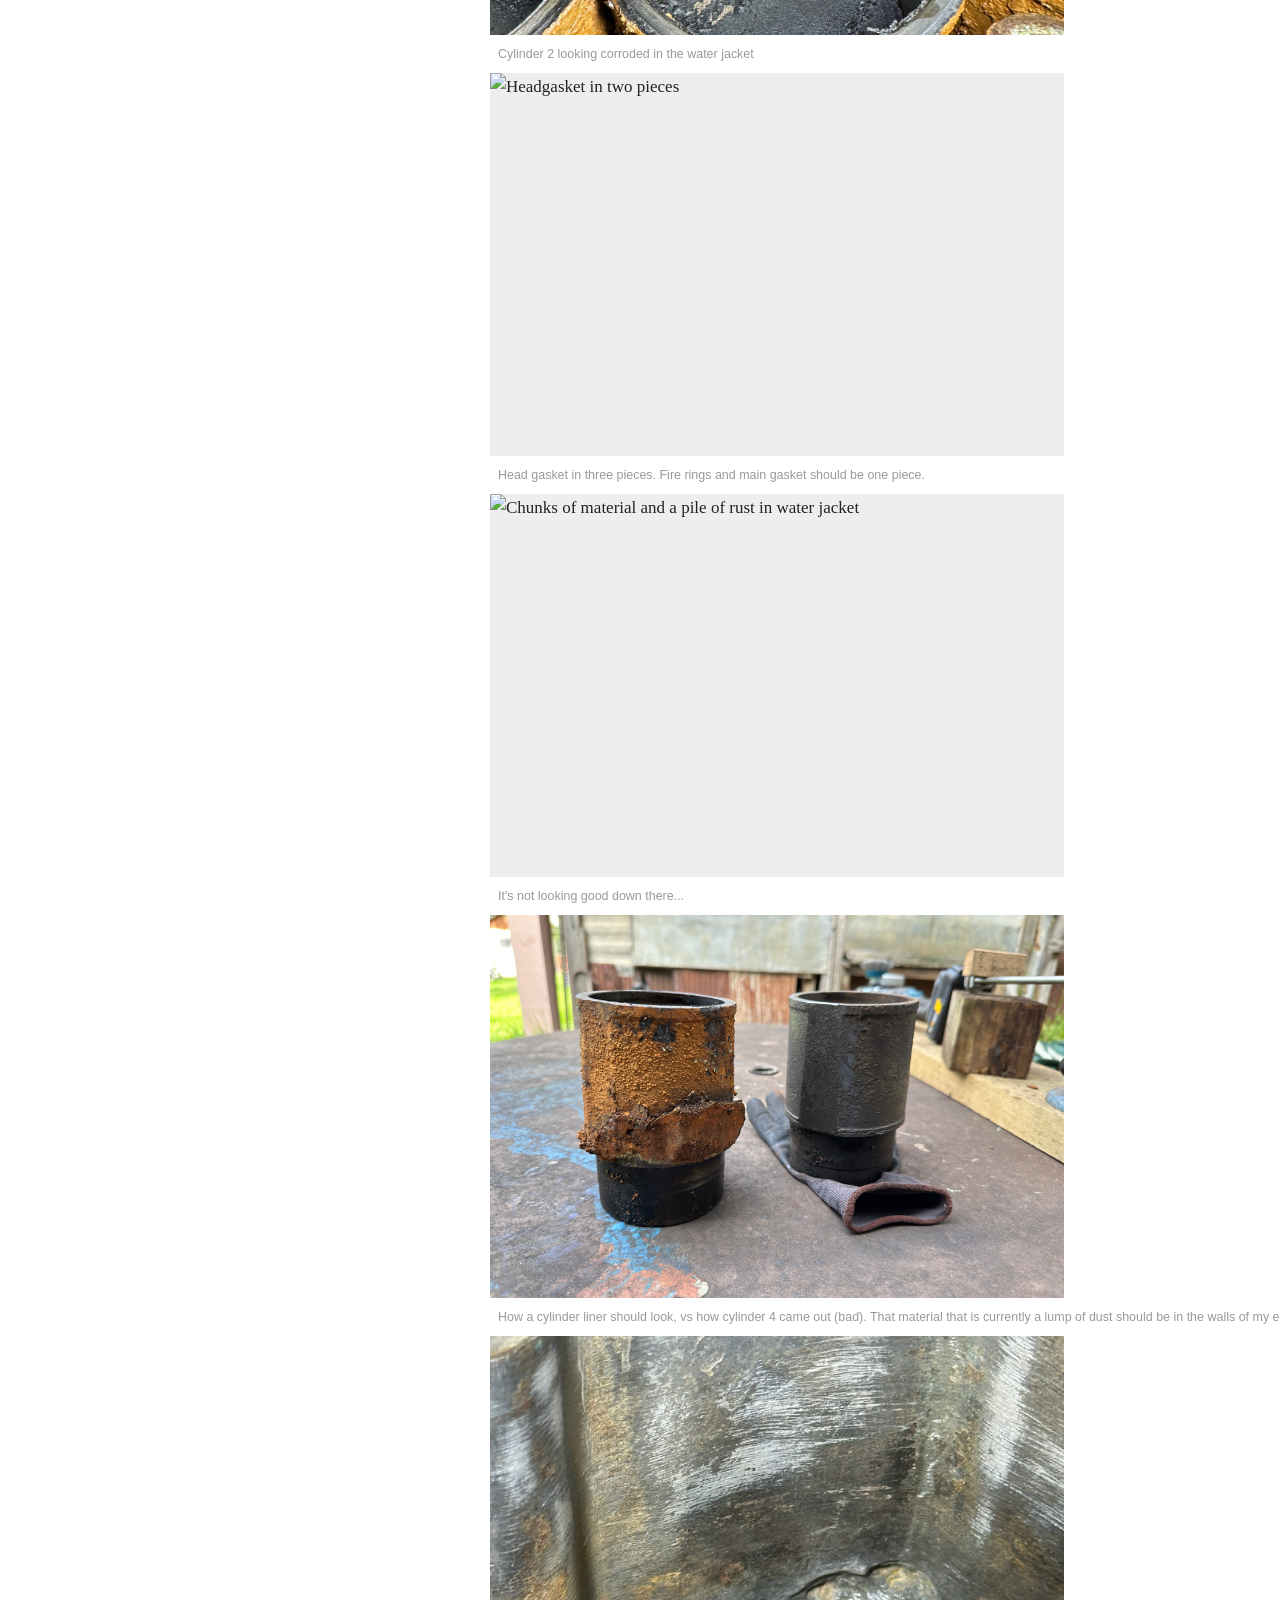
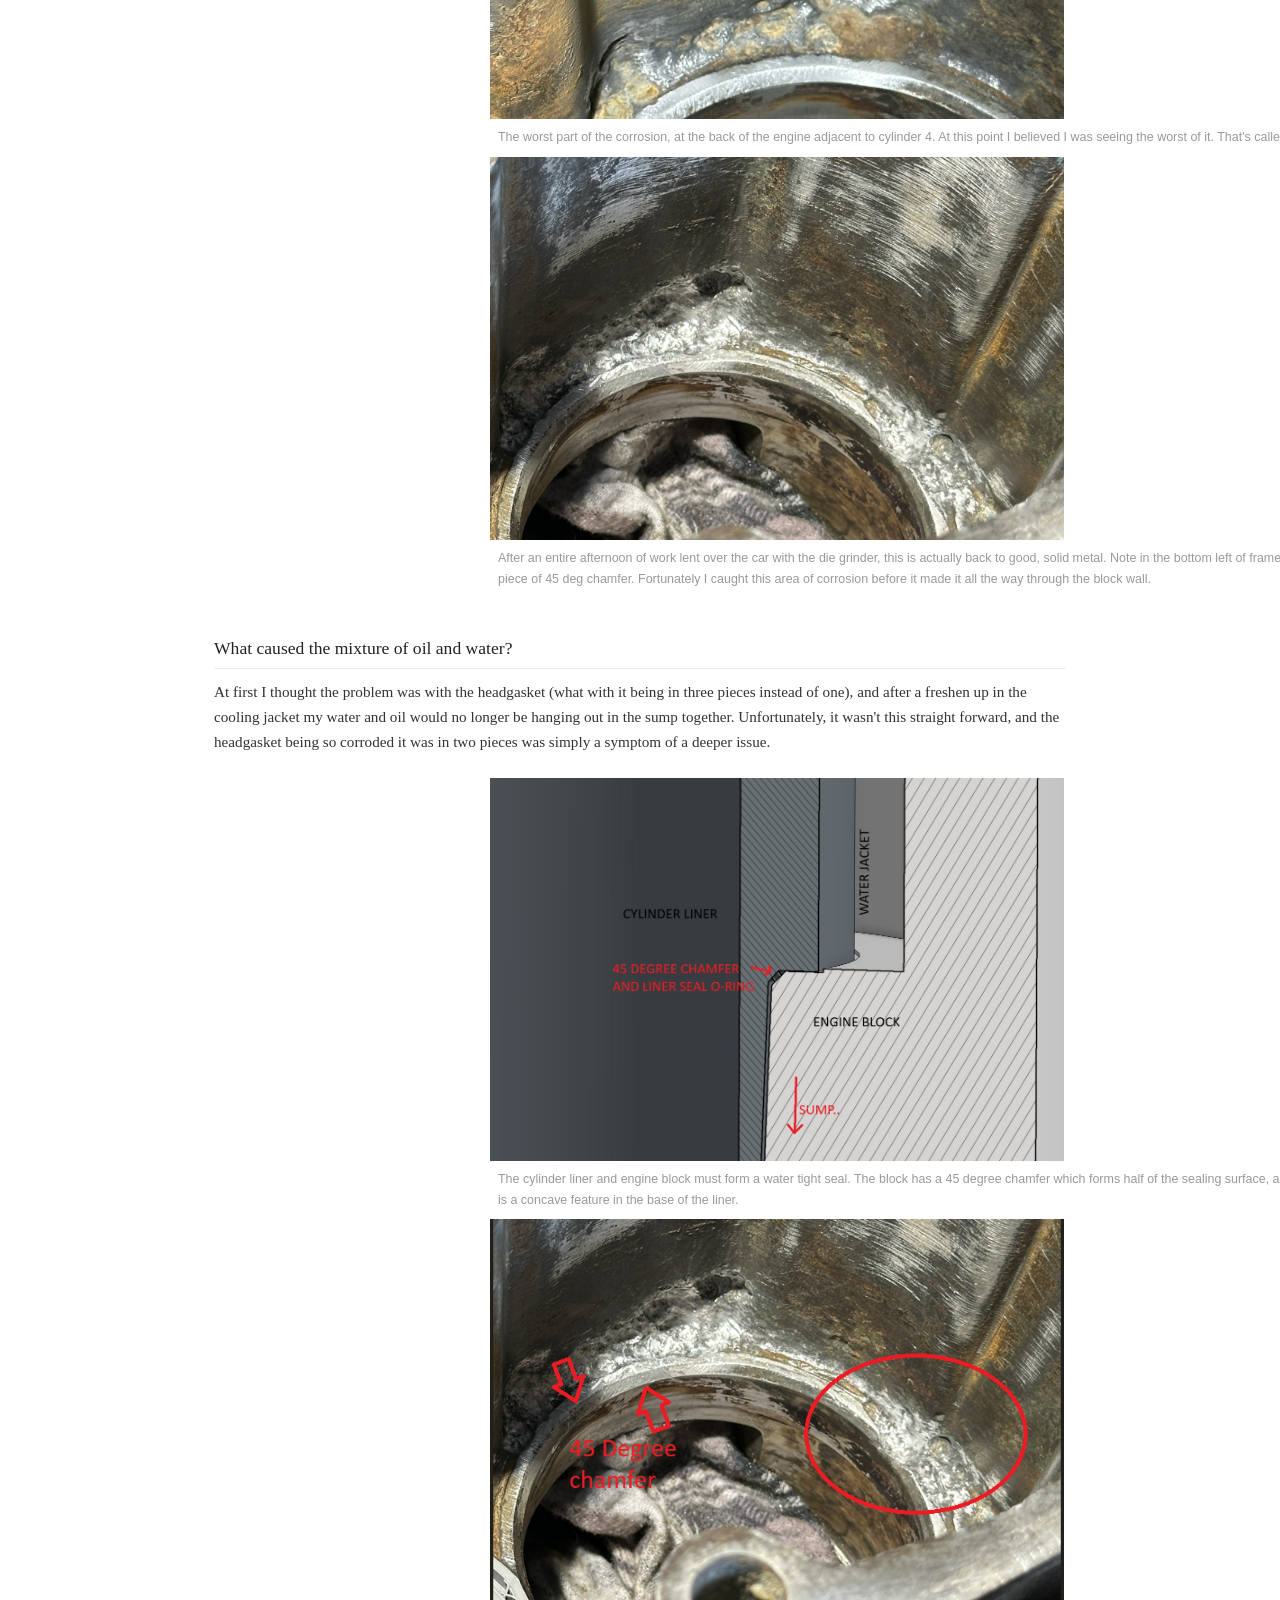
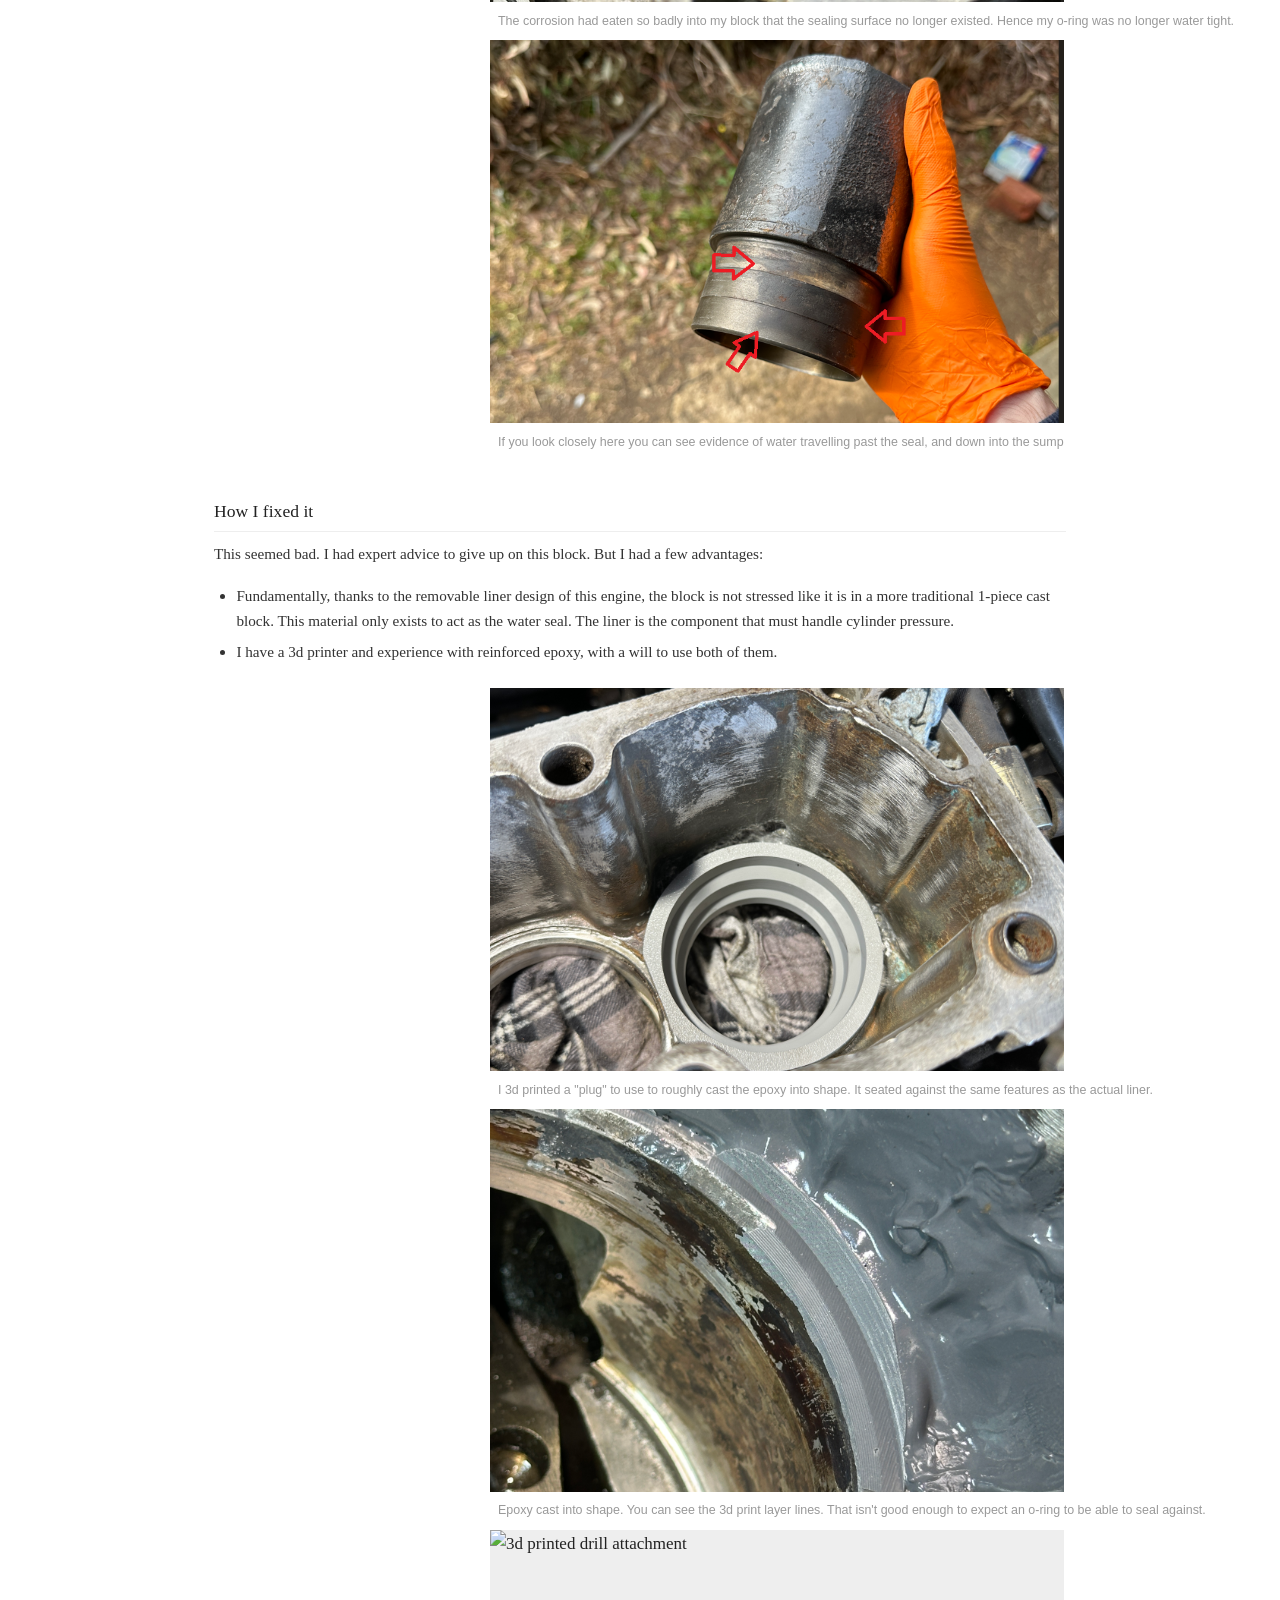
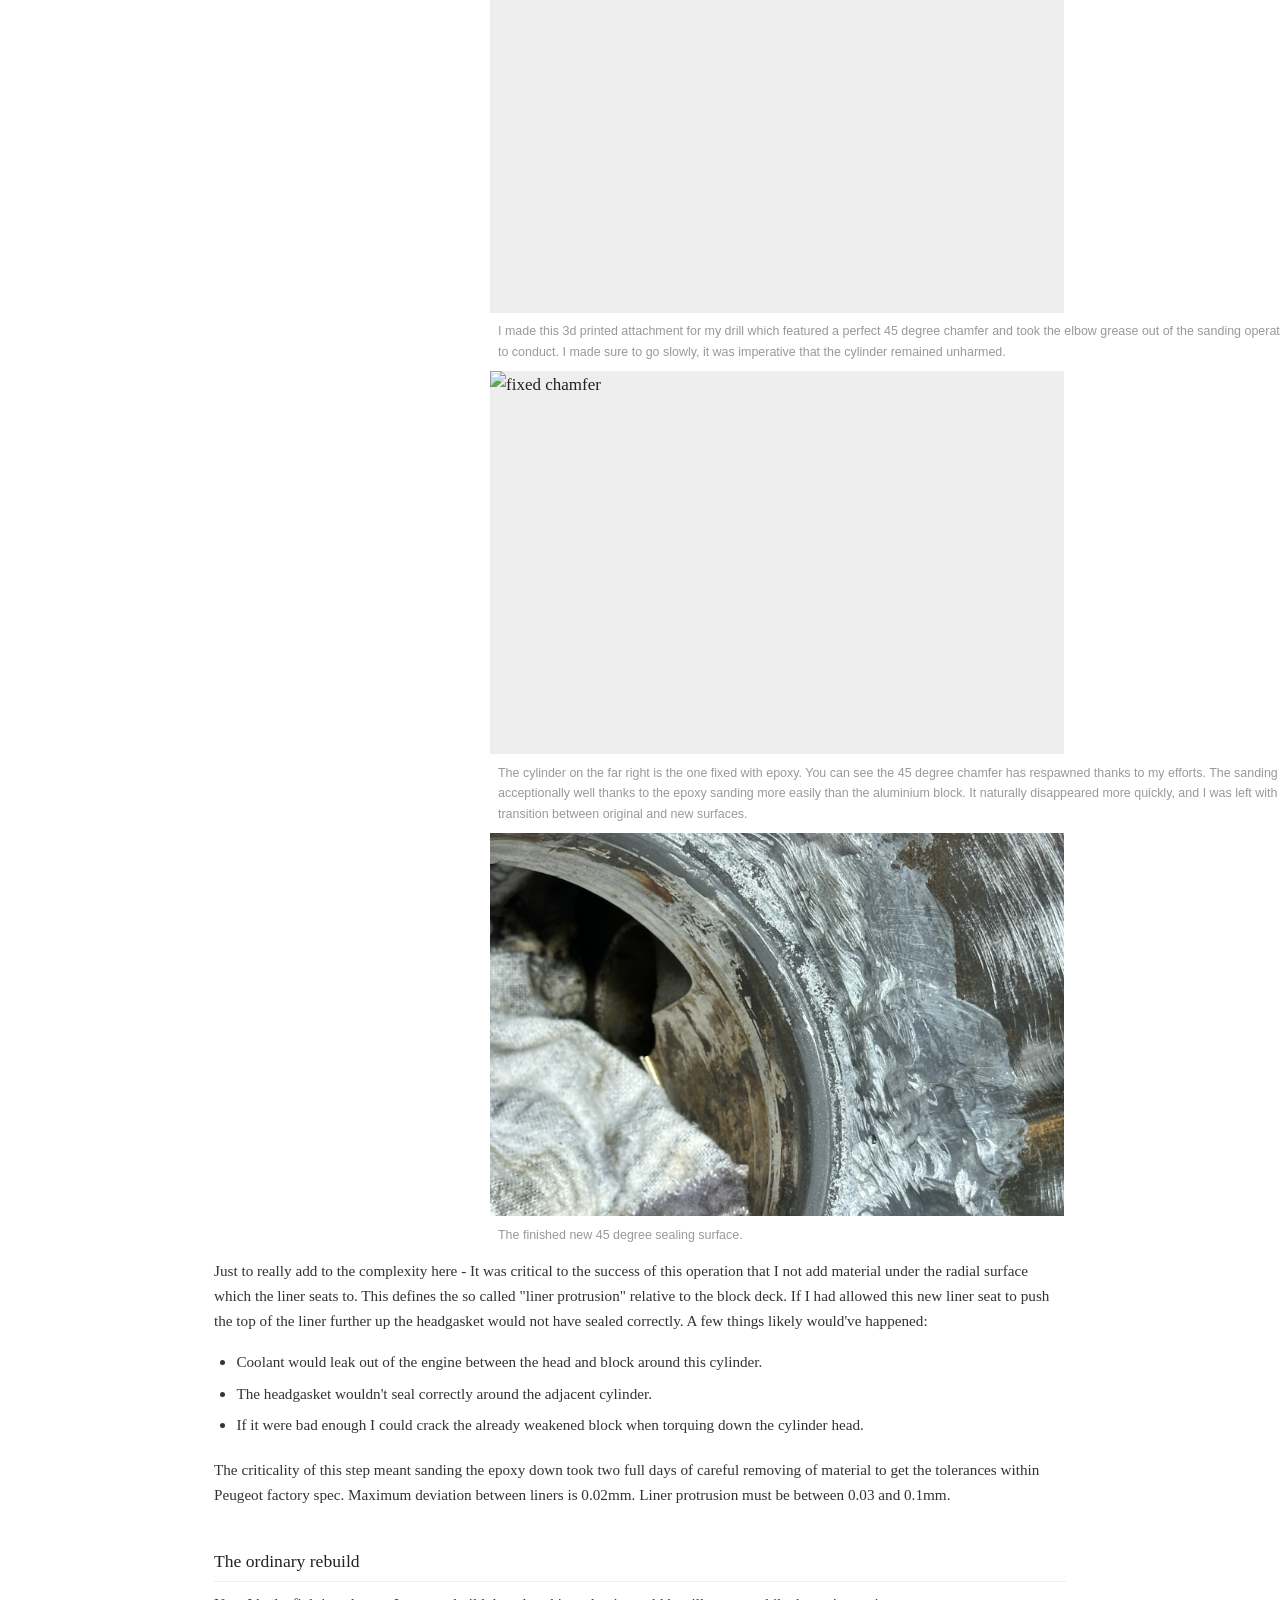
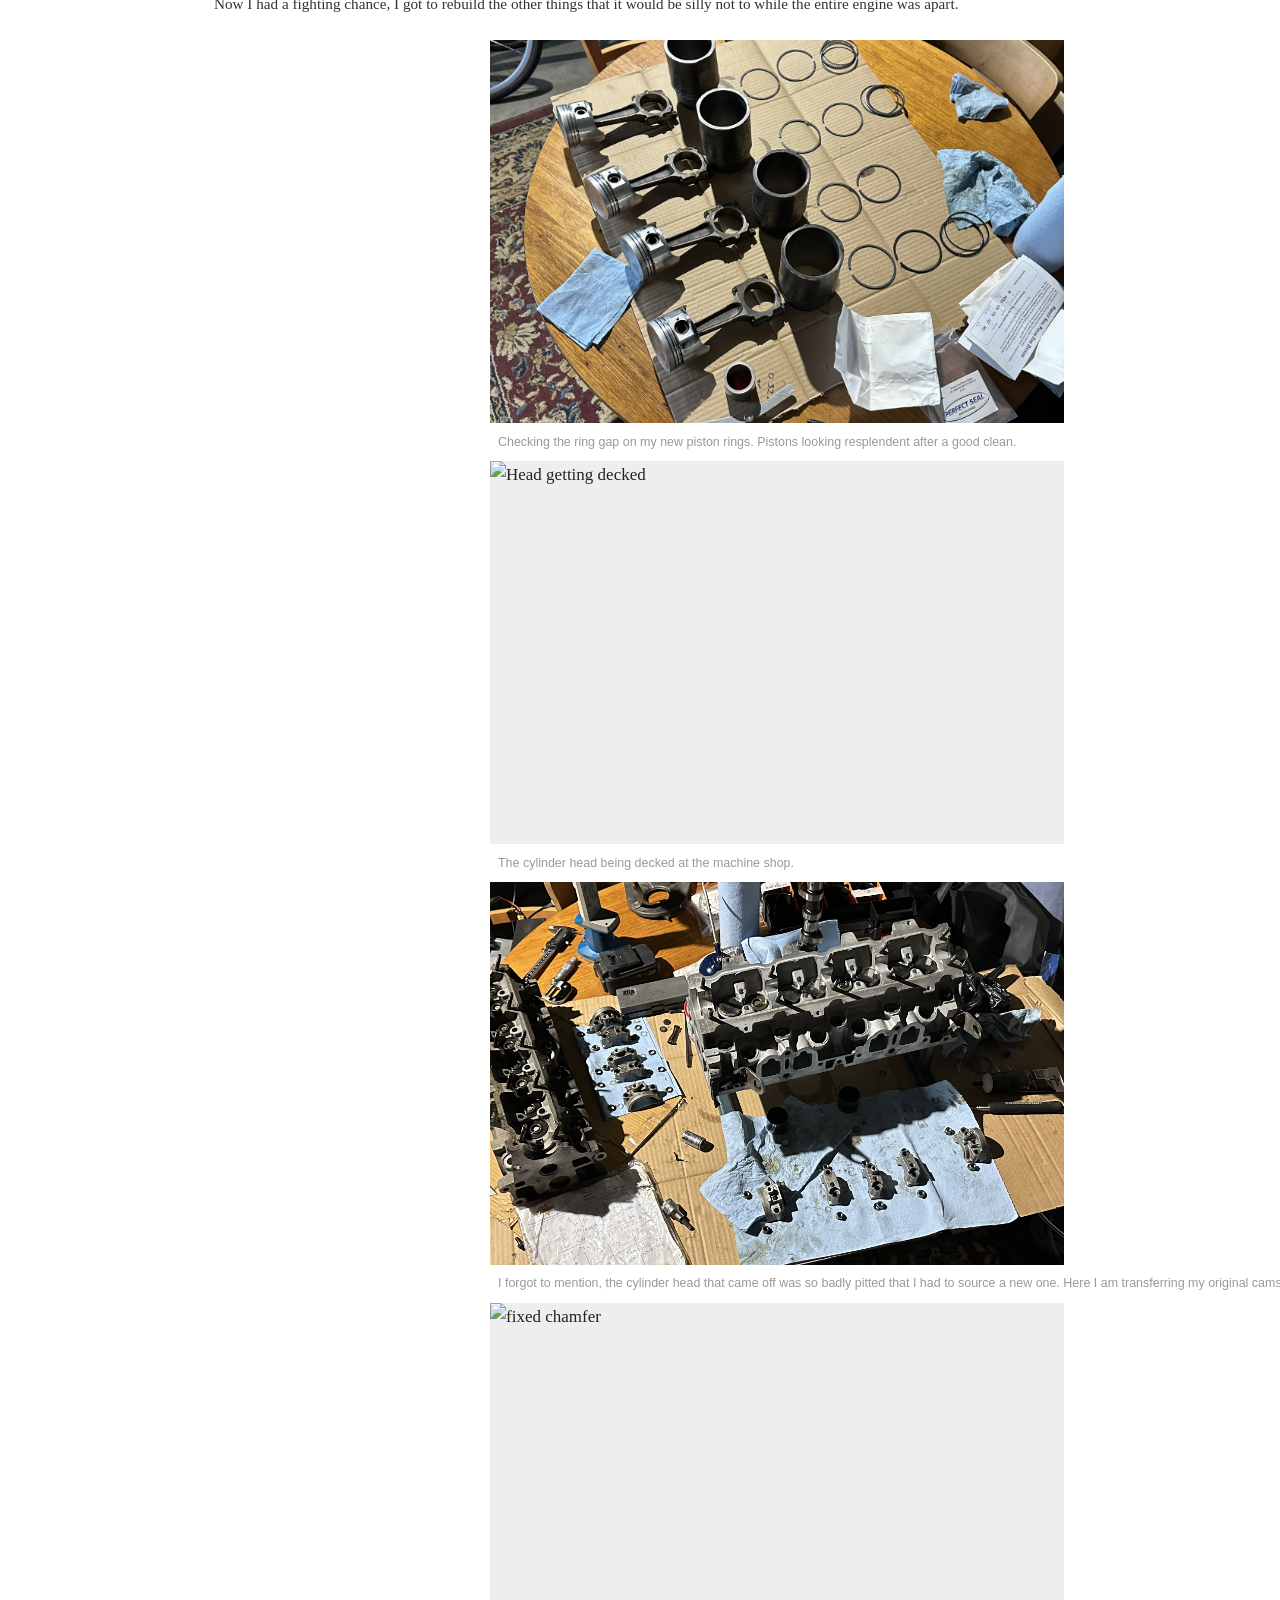
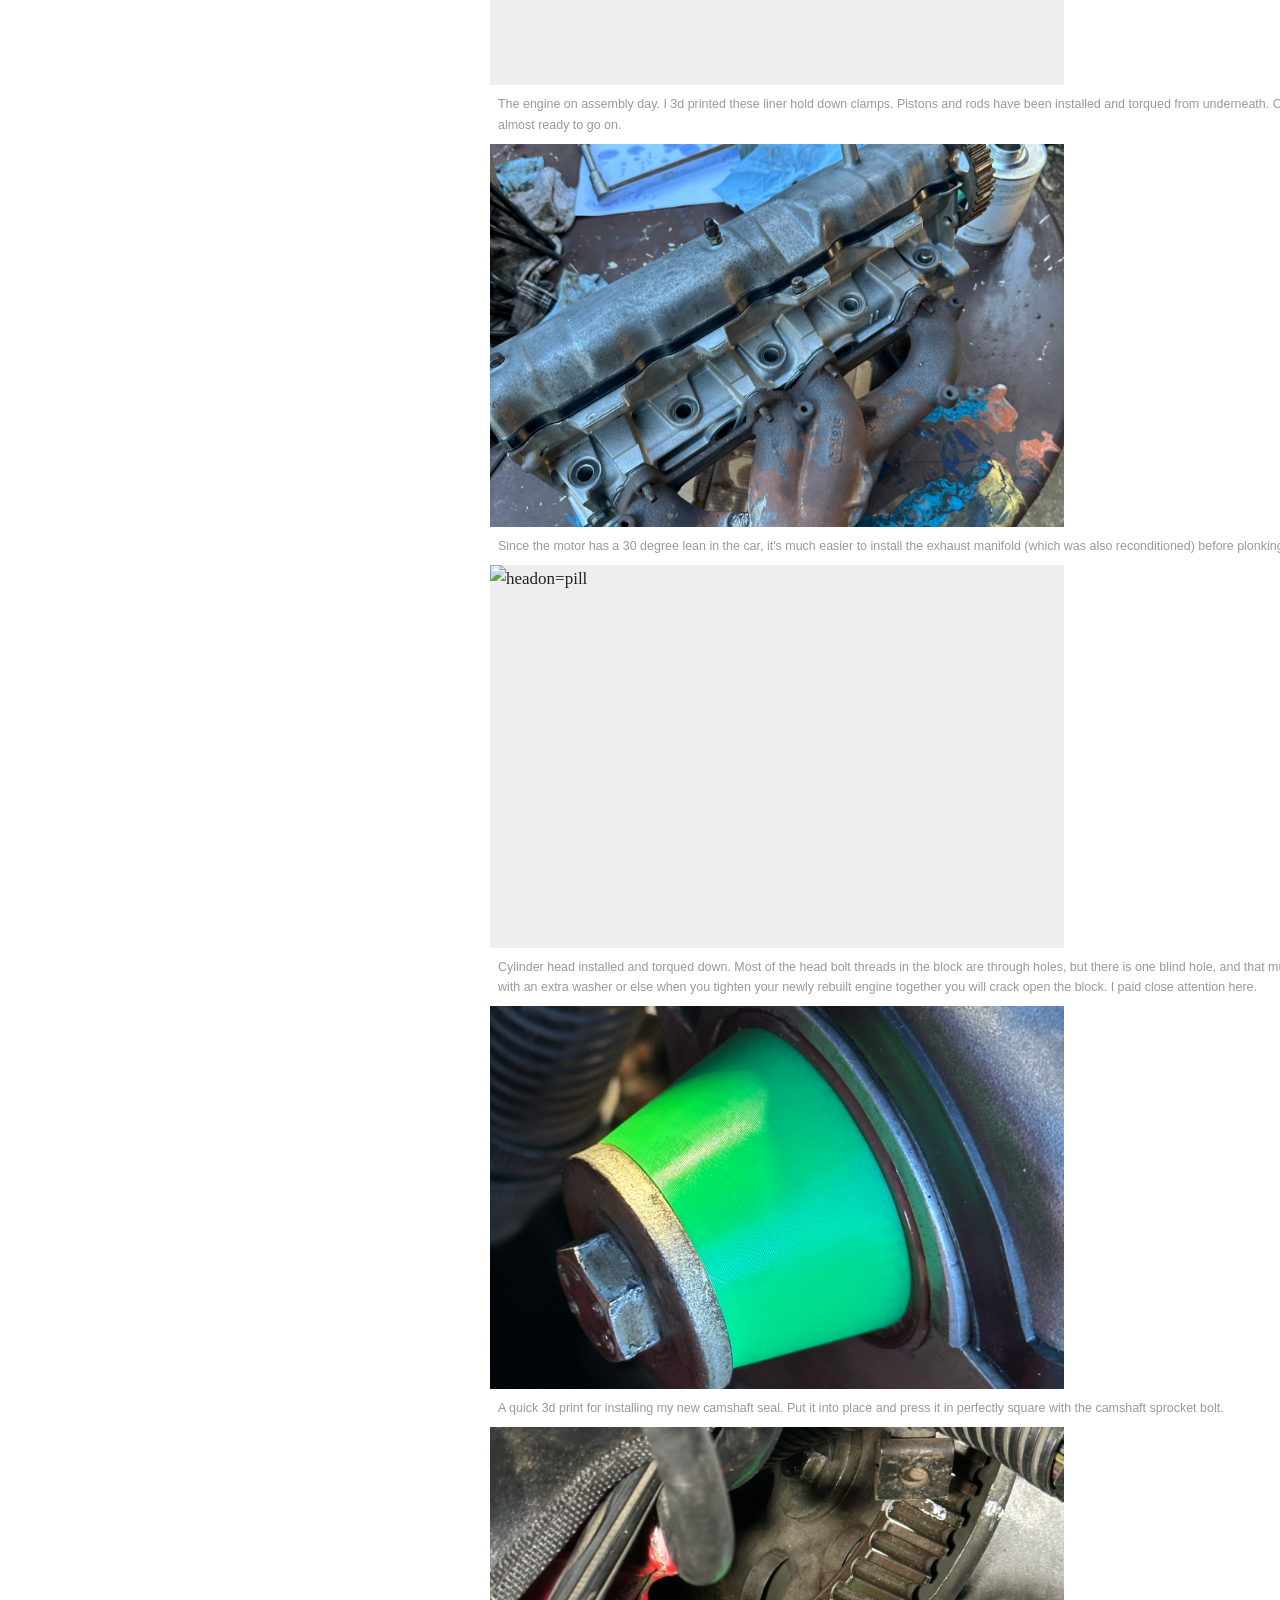
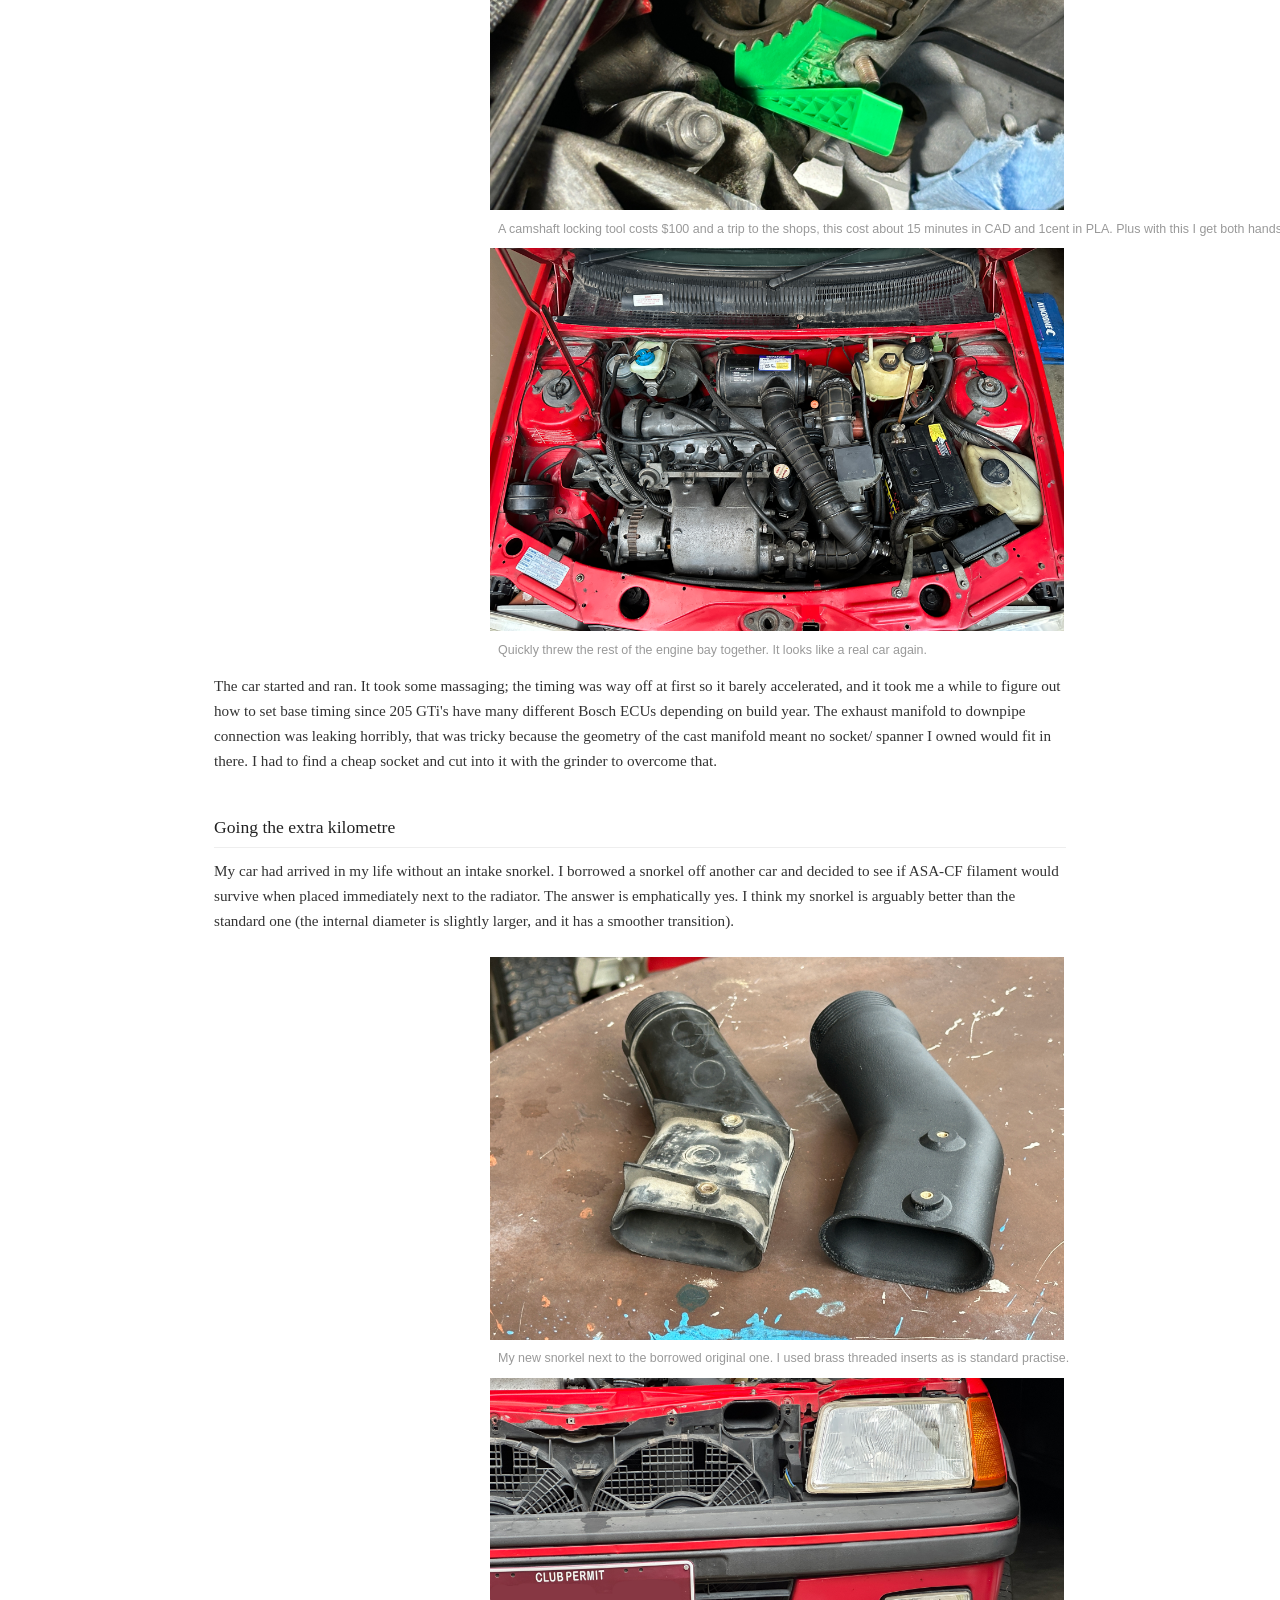
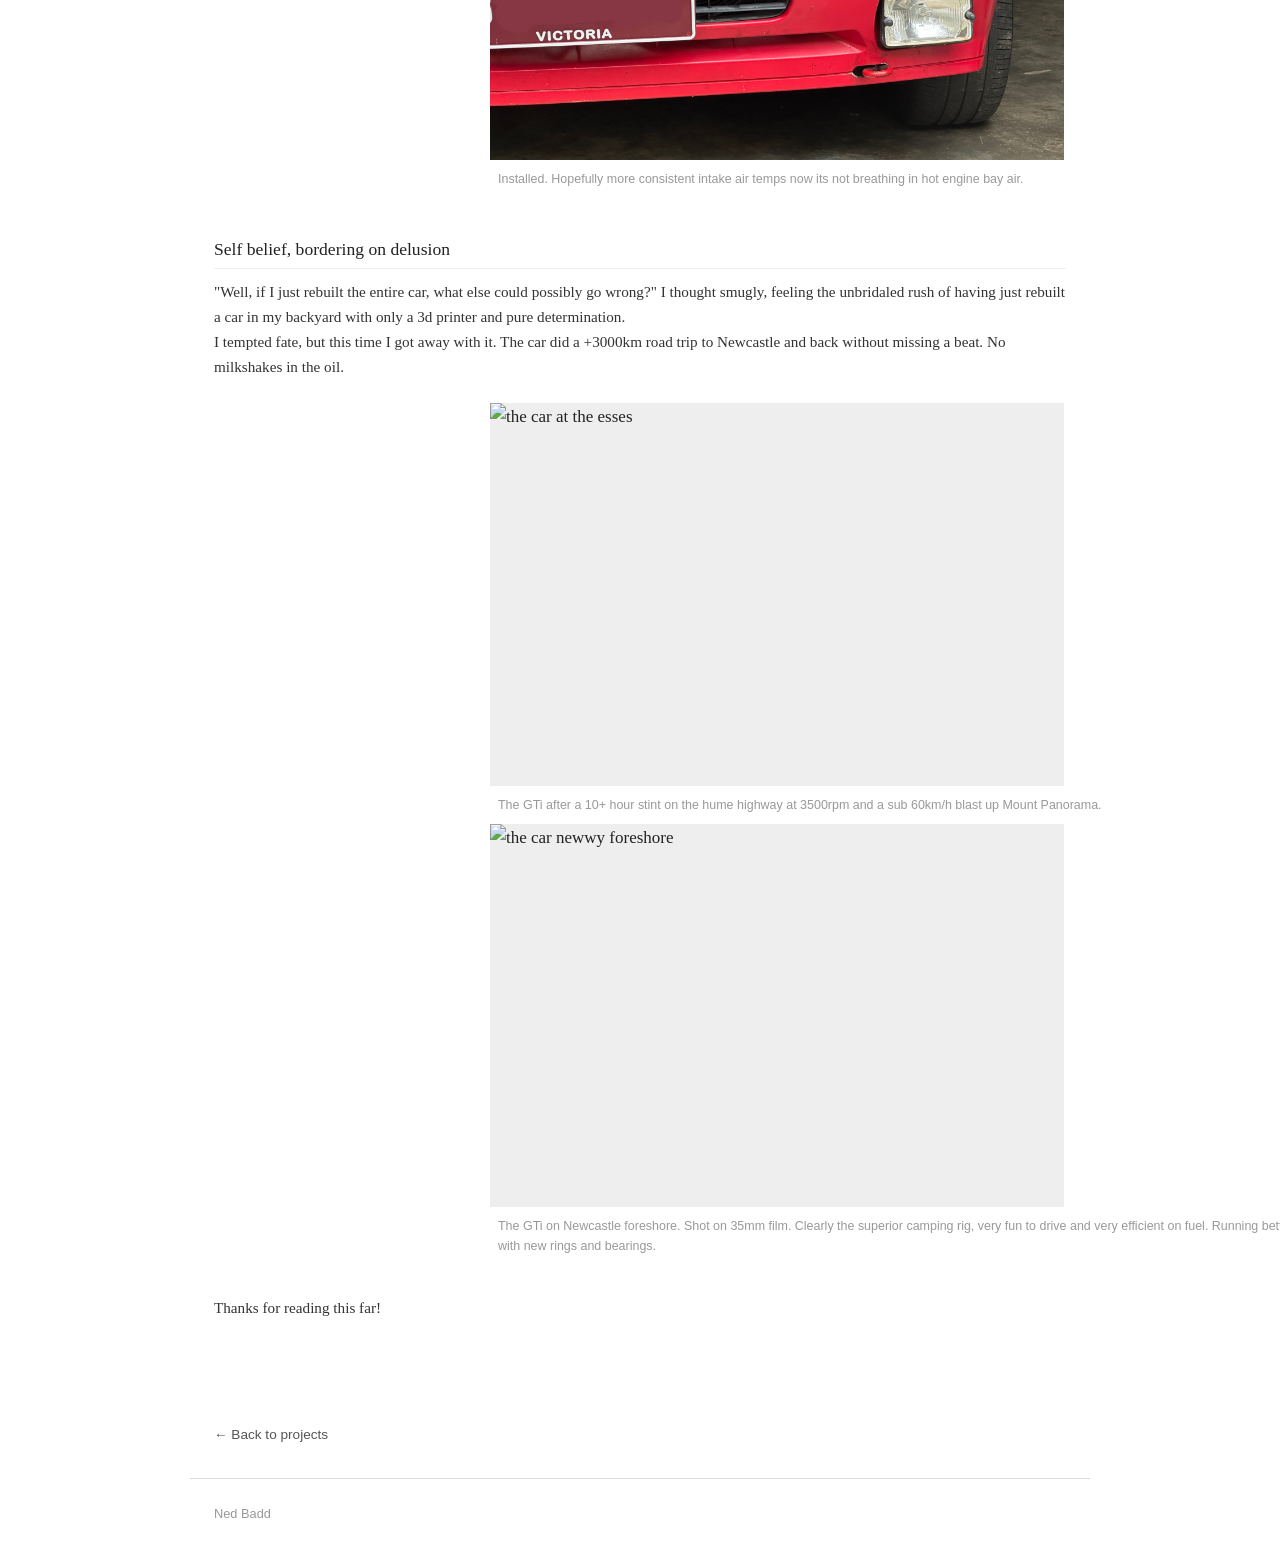
==== commit 167d410e: "yep" ====
--- a/205GTi.html
+++ b/205GTi.html
@@ -21,7 +21,7 @@
 
     <div class="detail-header">
       <h2>Peugeot 205 GTi Engine Rebuild</h2>
-      <p class="meta">November · 2025 
+      <p class="meta">November · 2025 </p>
     </div>
 
     <!-- Main photo -->
@@ -33,7 +33,9 @@
 
       <h3>Overview</h3>
       <p>
-        This is a classic example of being backed into a corner by bad decisions, and using my education and free will to get me out of that corner. I bought this car and had already sunken significant effort into rebuilding components 
+        This project is an example of being backed into a corner by bad decisions, and using my education and free will to get me out of that corner. There's no more effective way to acquire new skills than to get yourself in so deep 
+        that the only option is figuring it out.
+        I bought this car and had already sunken significant effort into rebuilding components 
         (sunroof, complete rear suspension rebuild, braking system etc). Falling for the sunken cost fallacy, when I went to top up the oil and was greeted with a milkshake under the oil cap, I knew I was in for a good time. 
         If laying on your back in oily clothes is your idea of a good time. 
       </p>
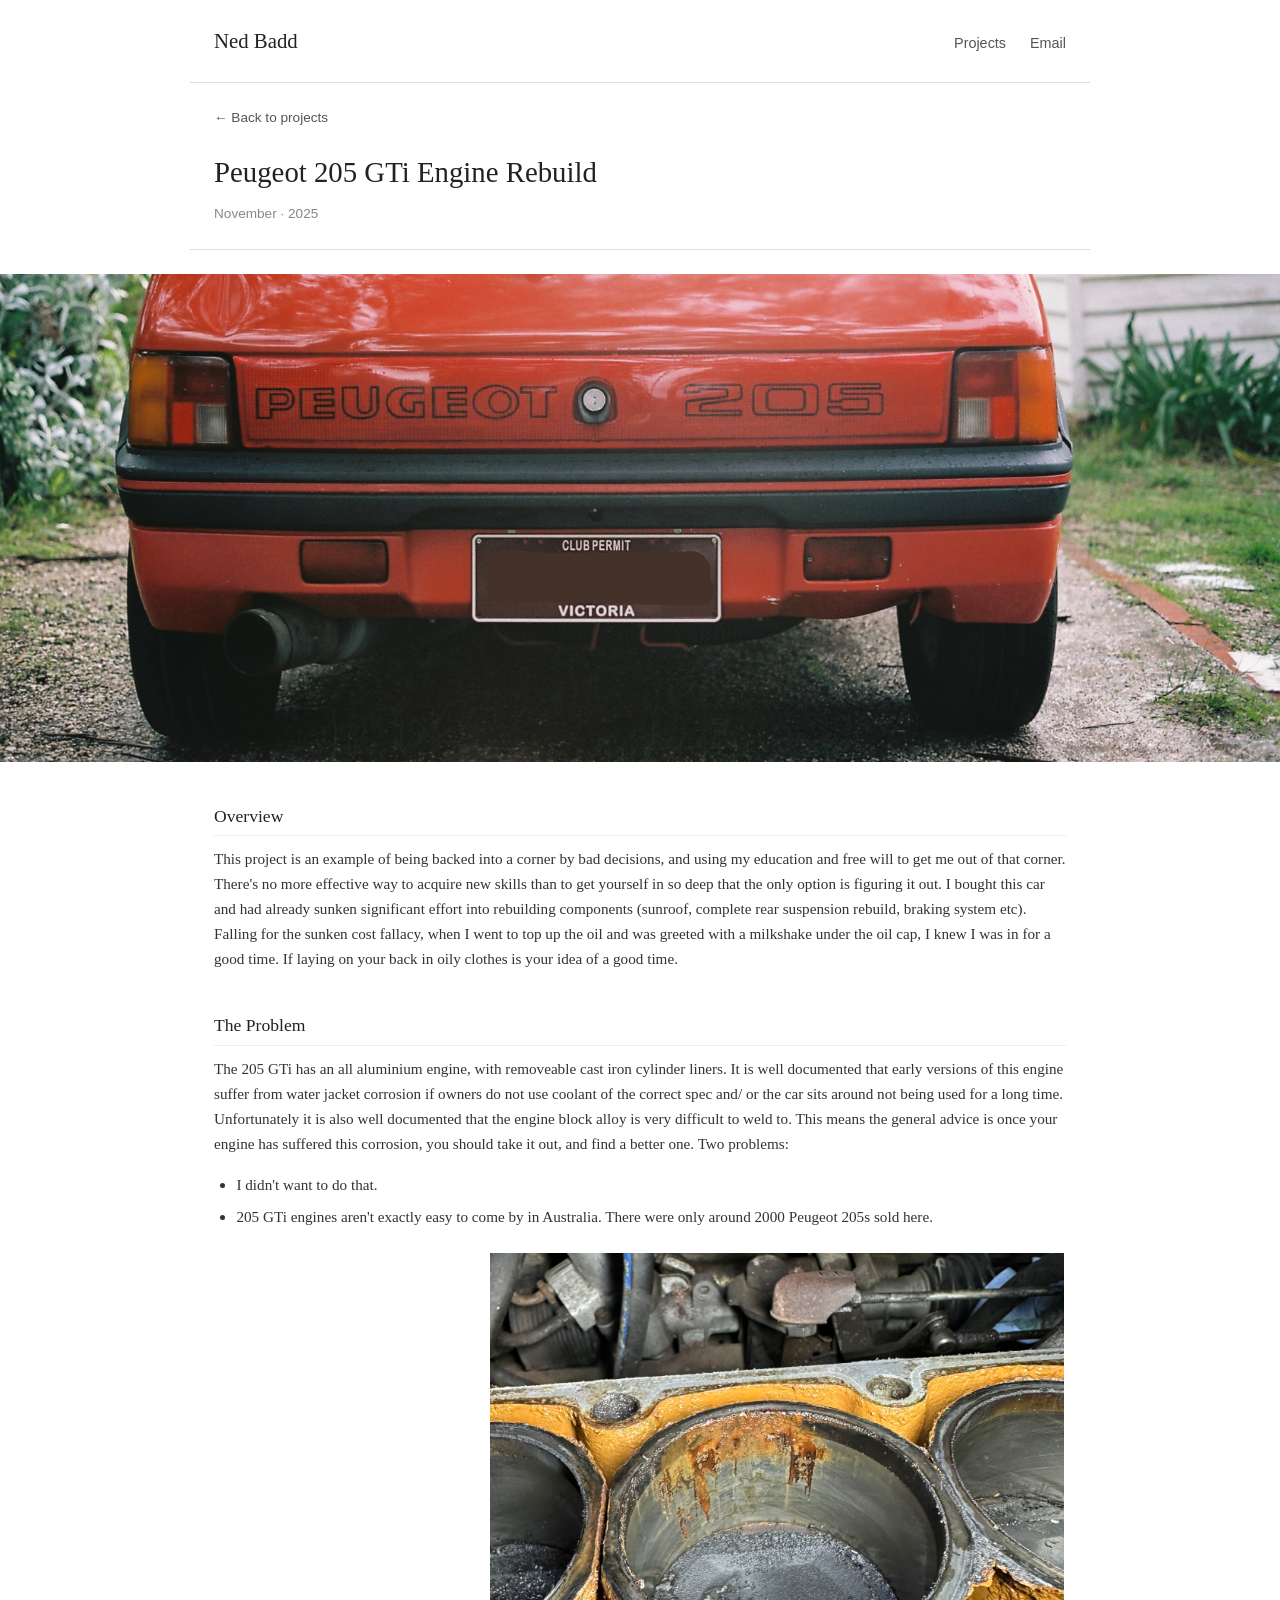
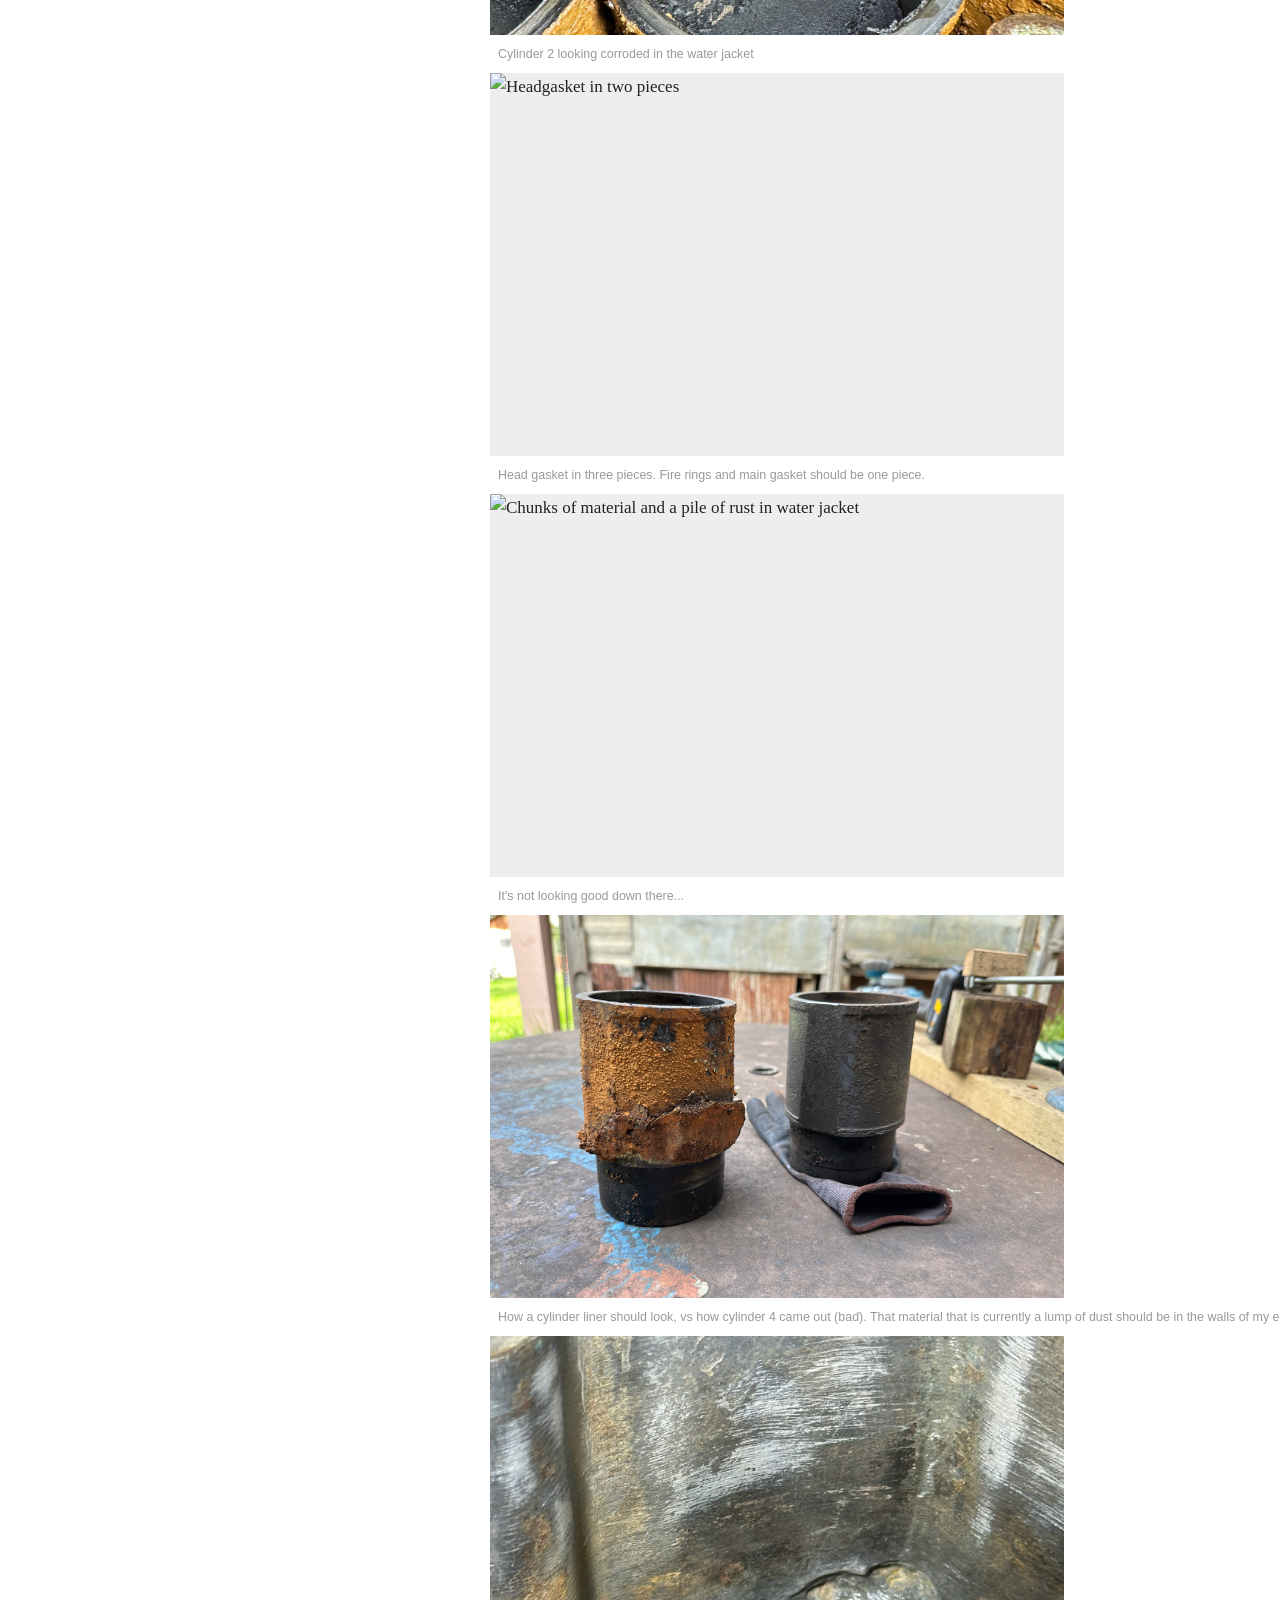
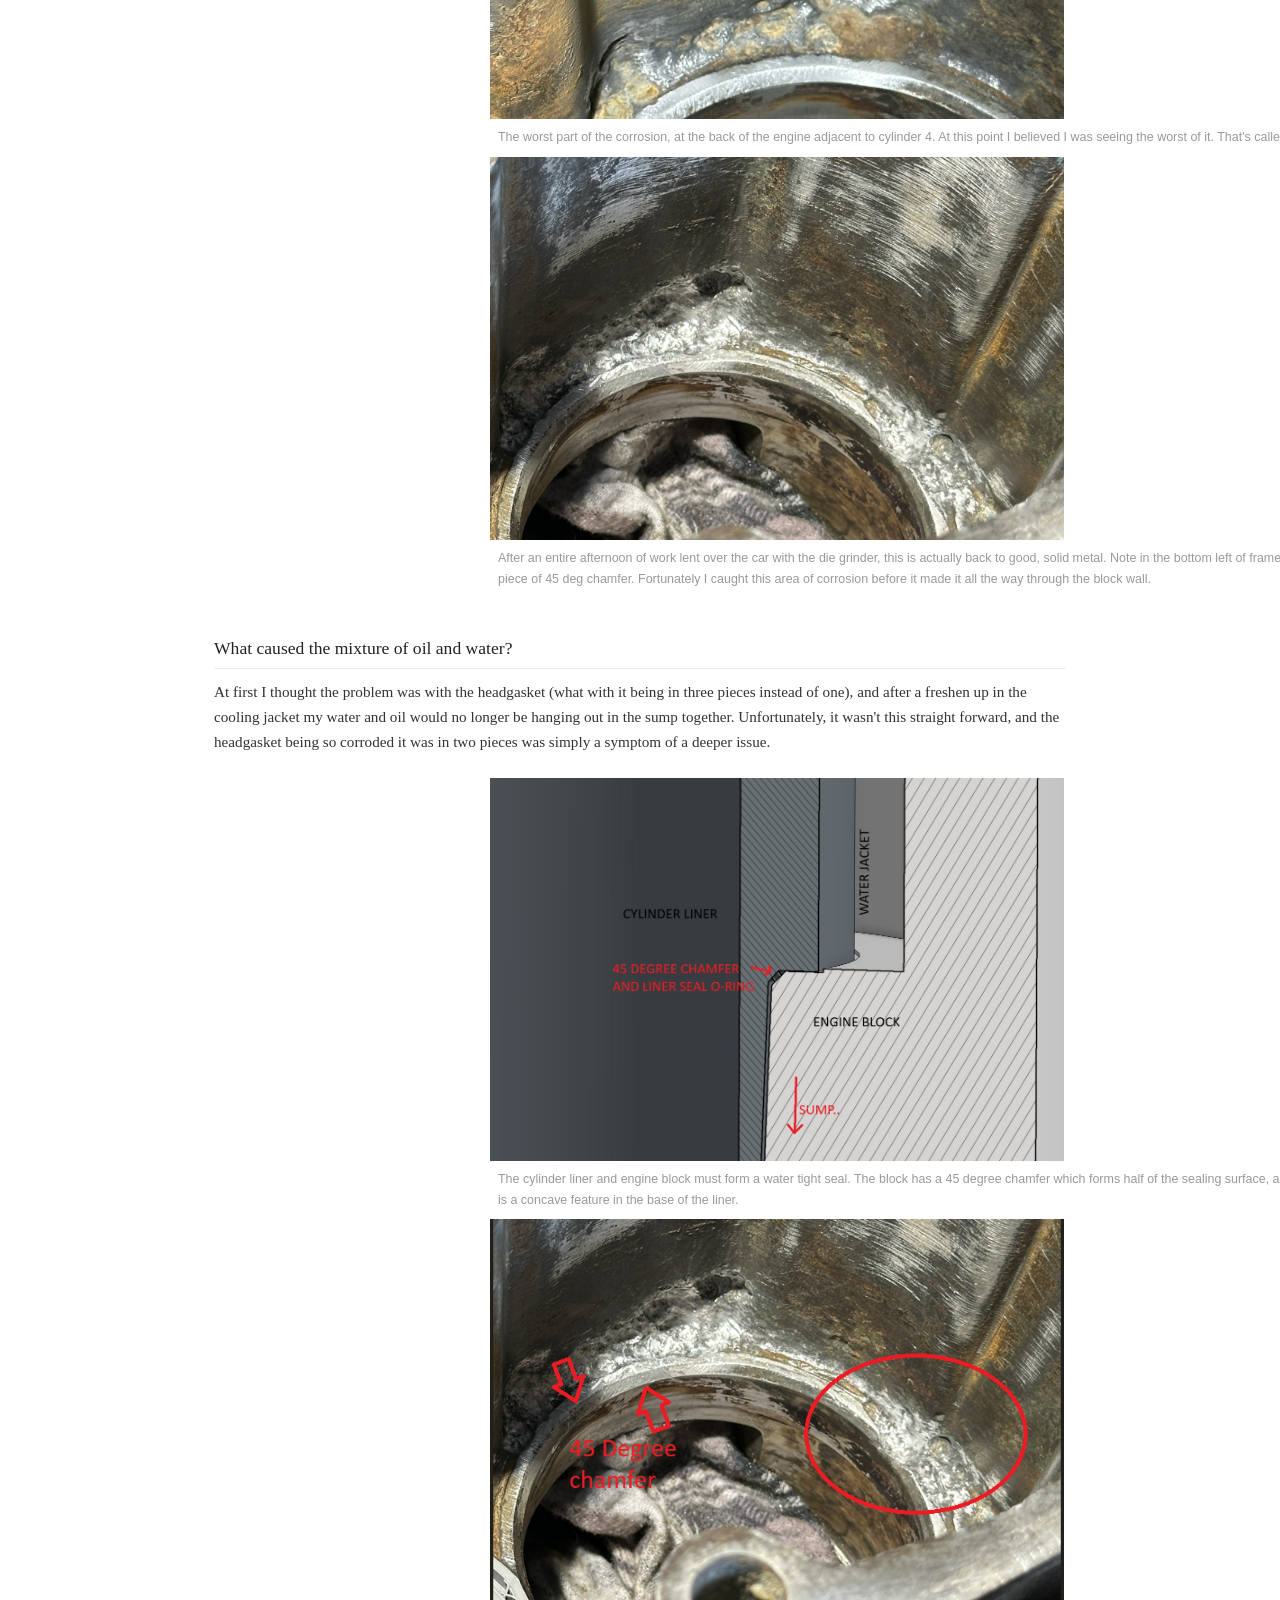
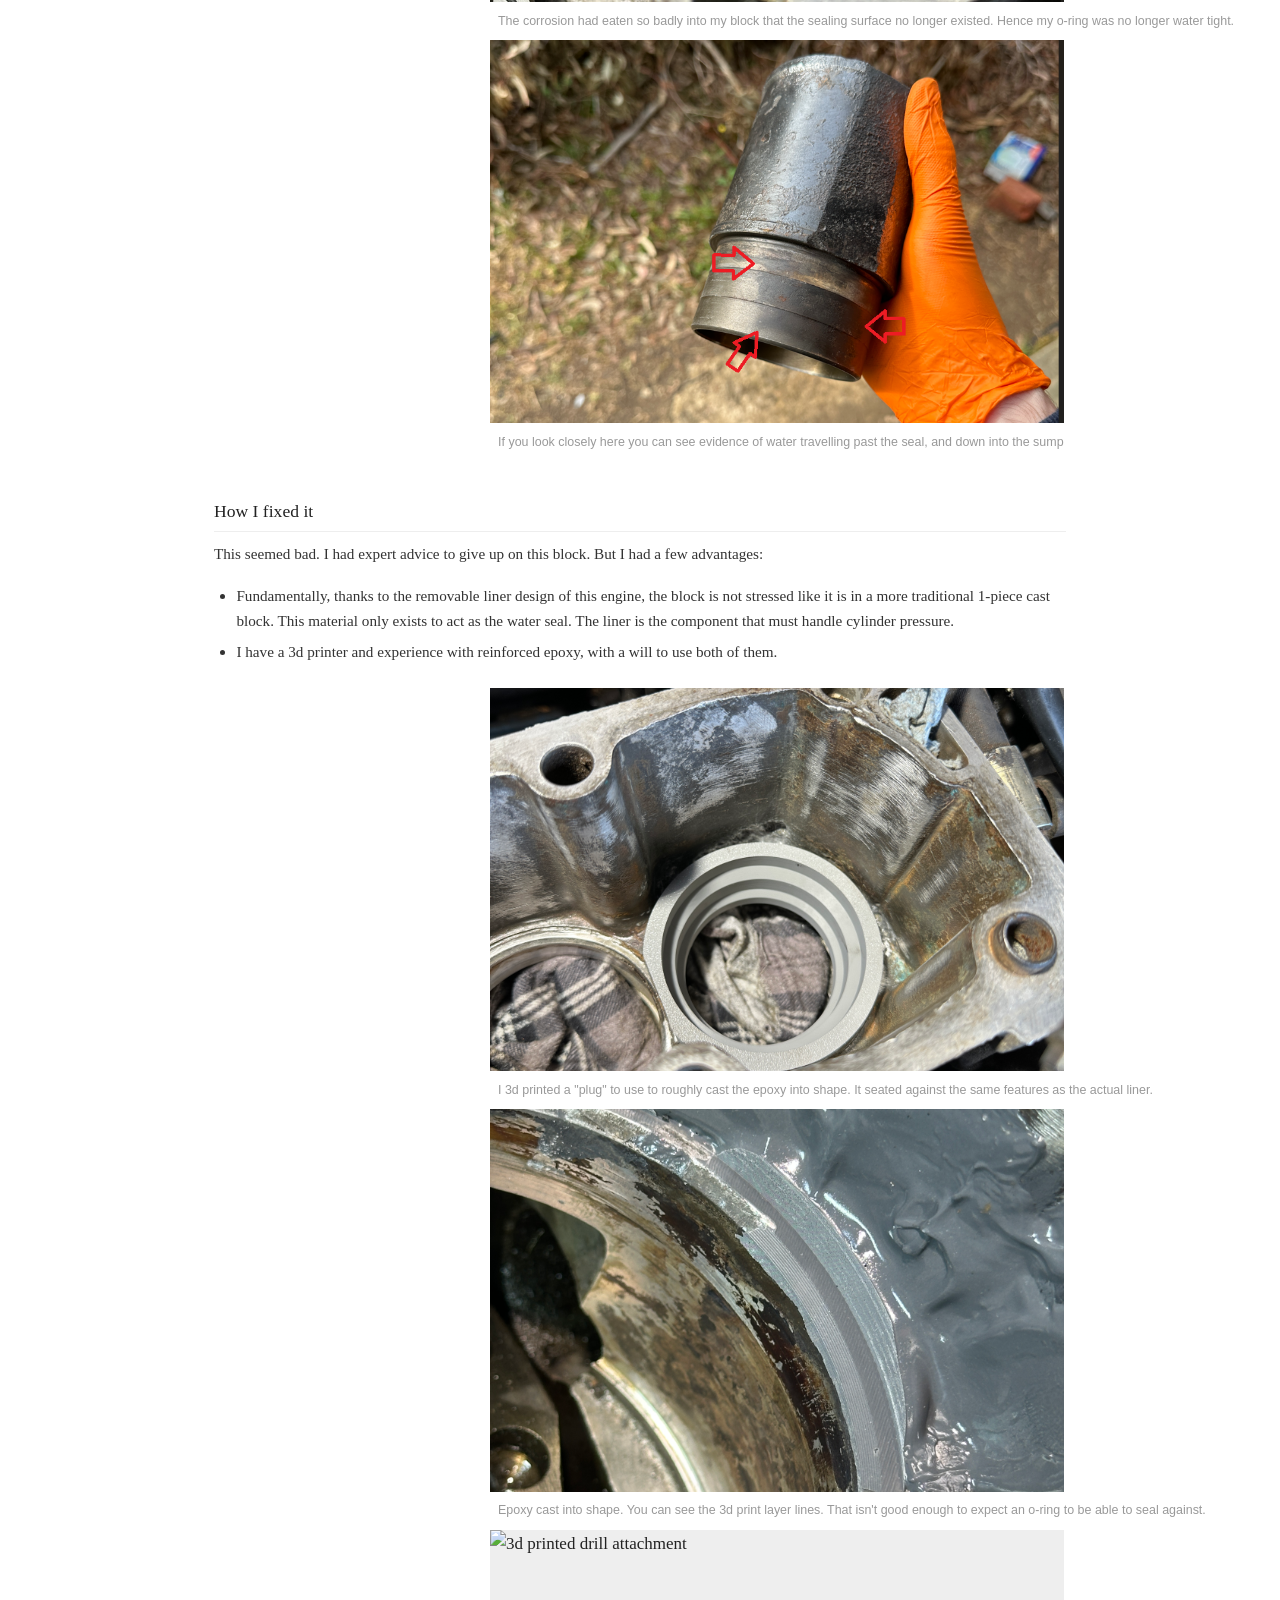
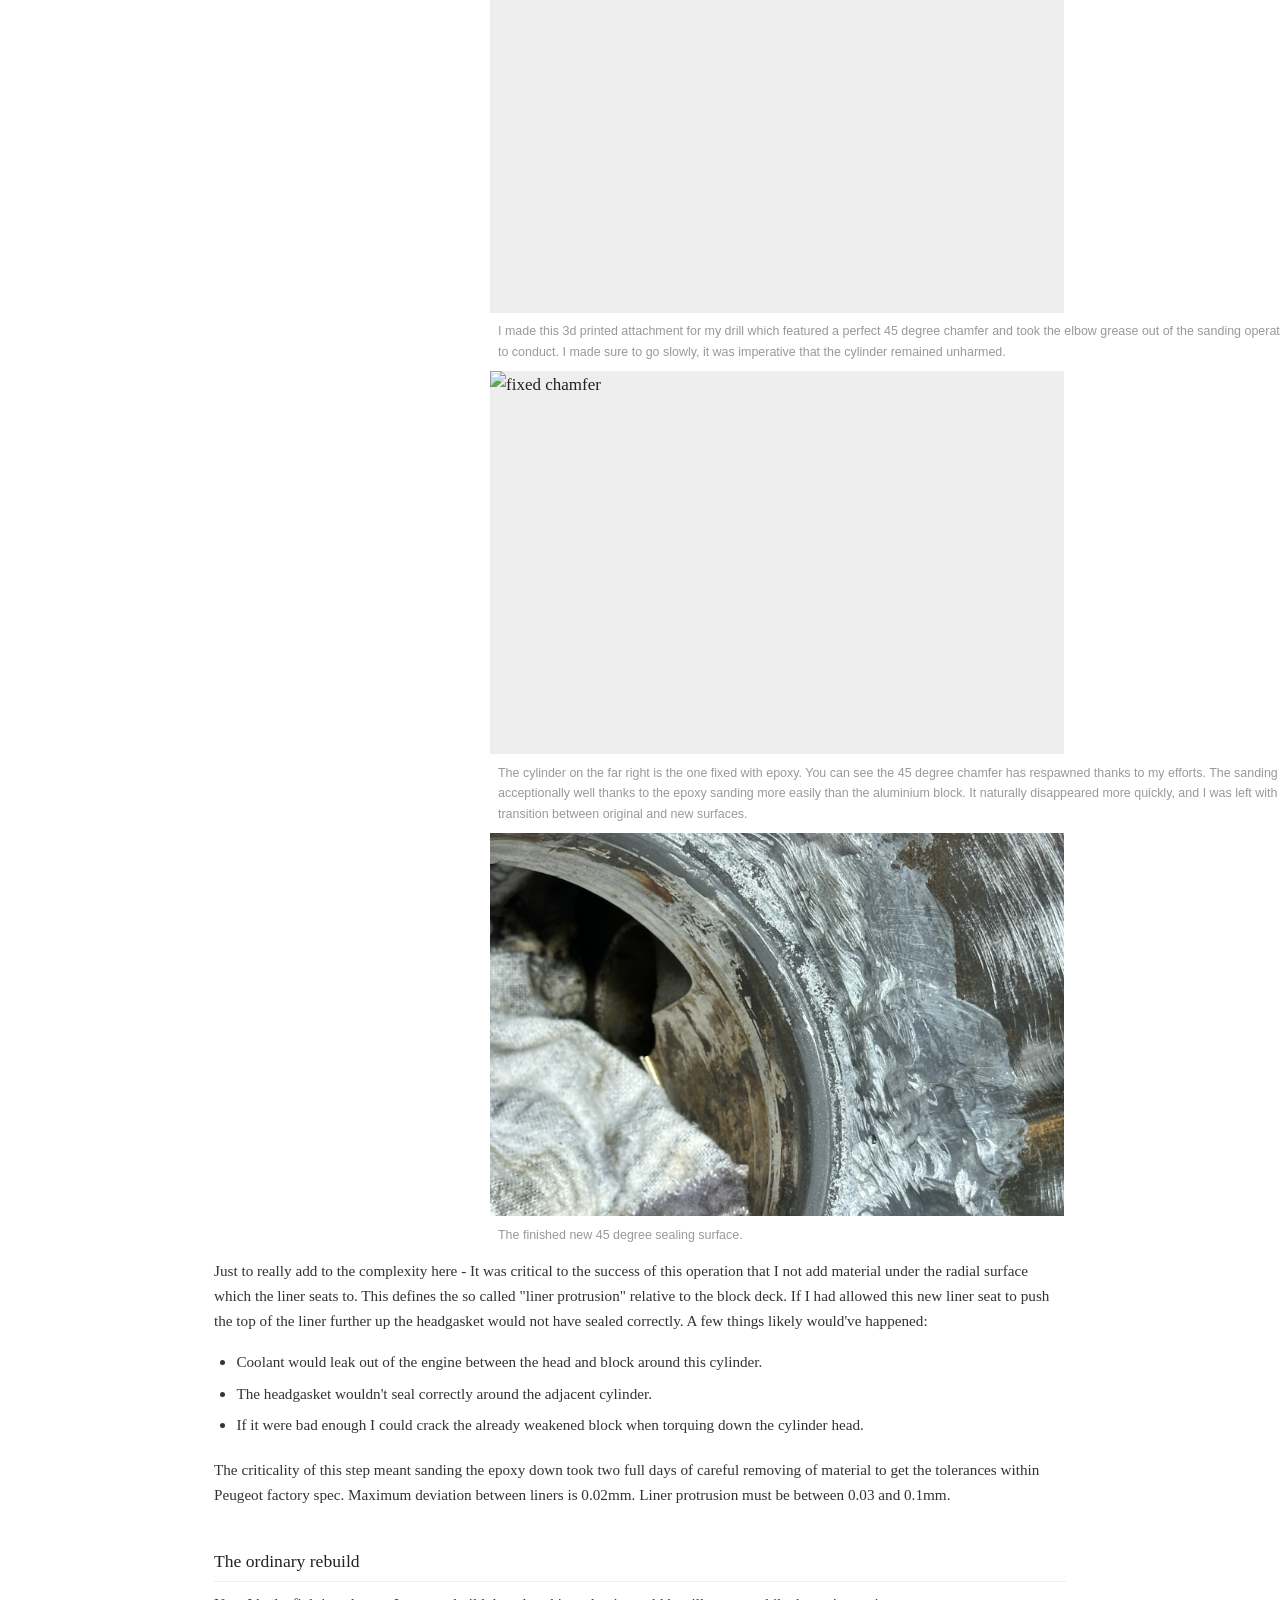
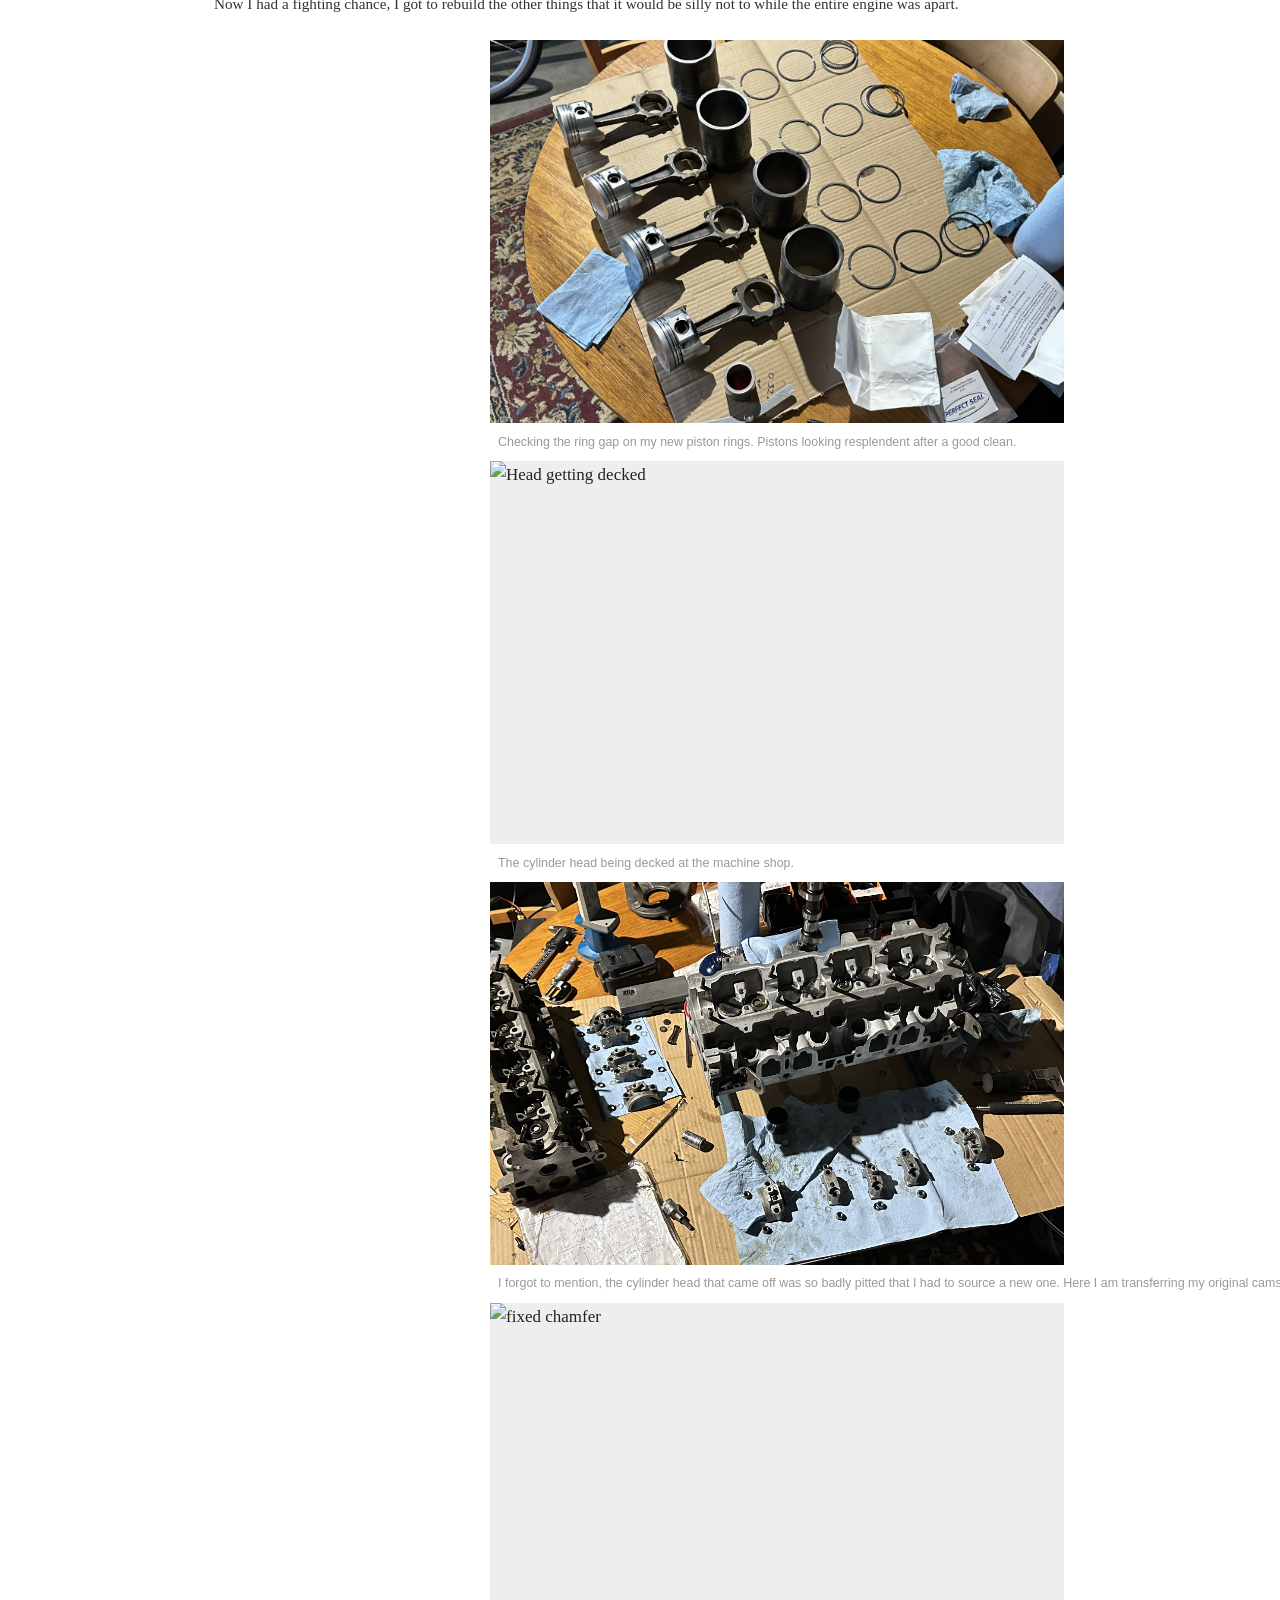
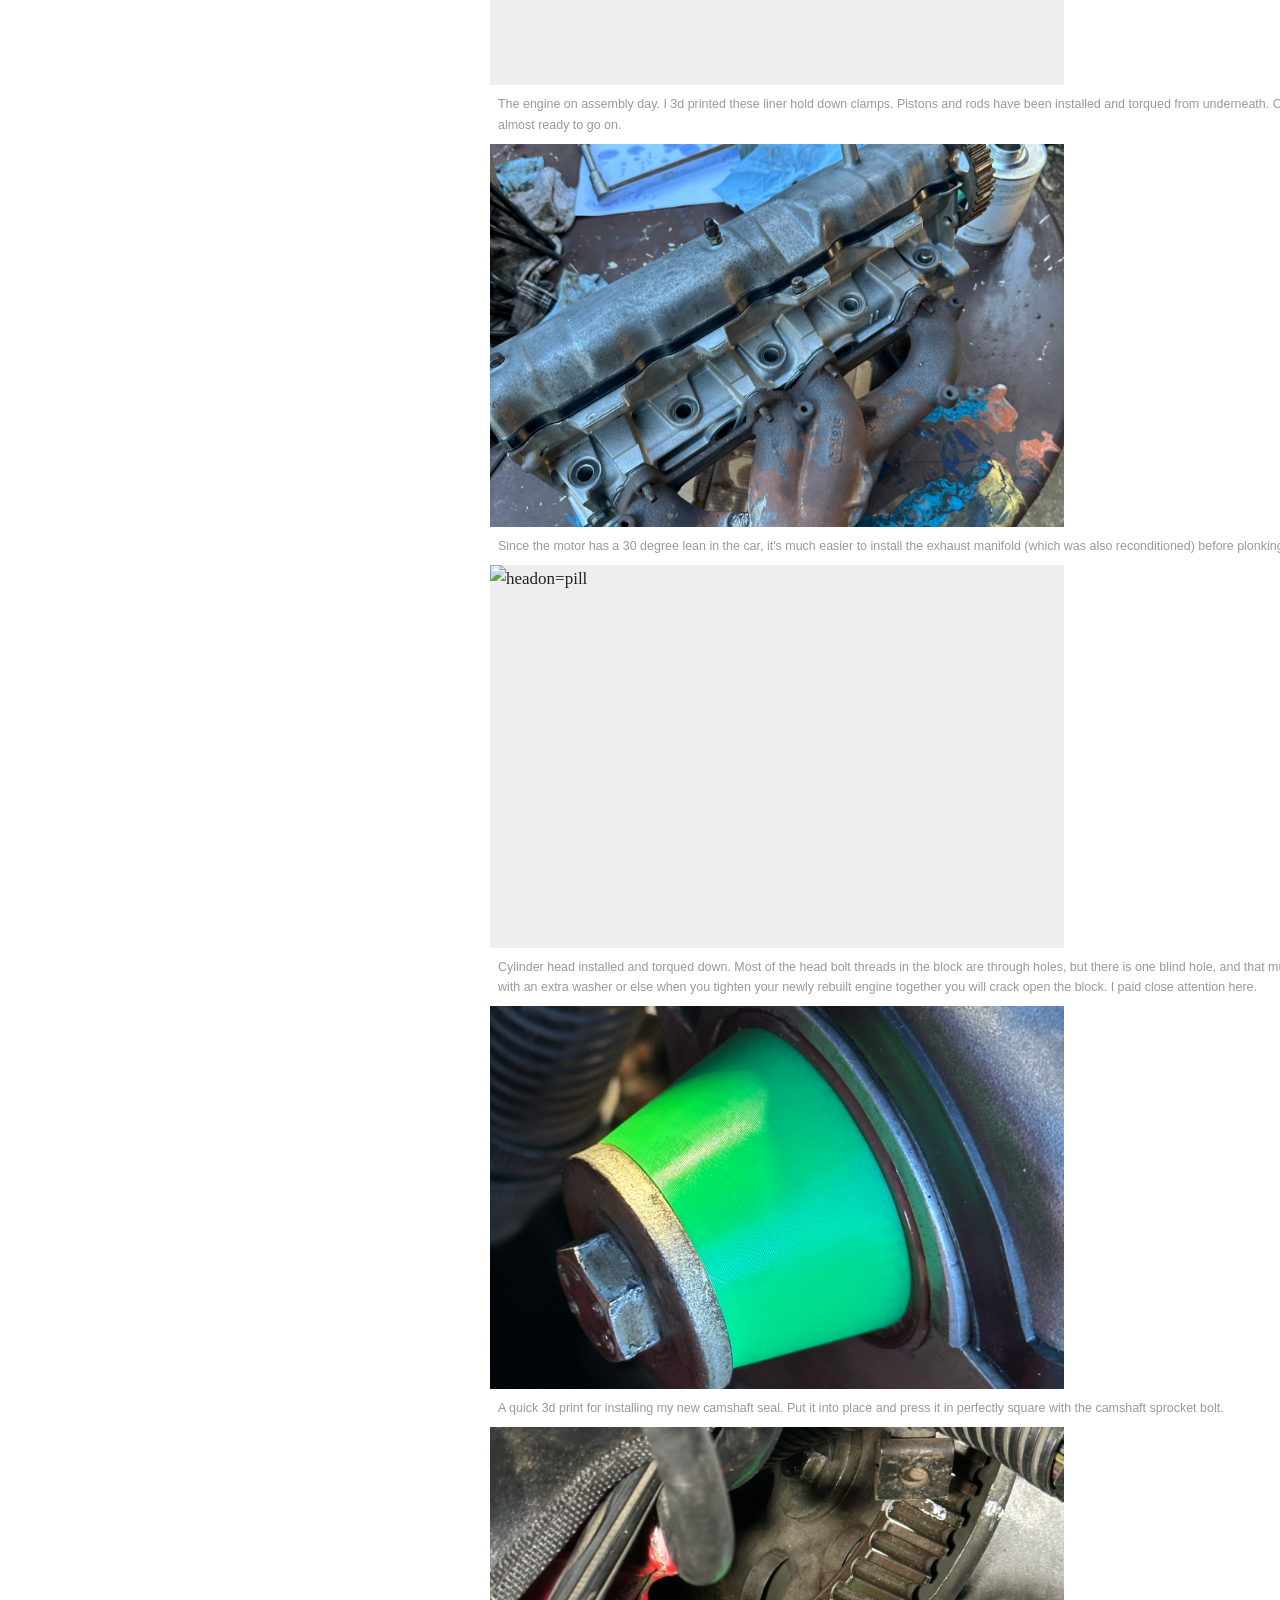
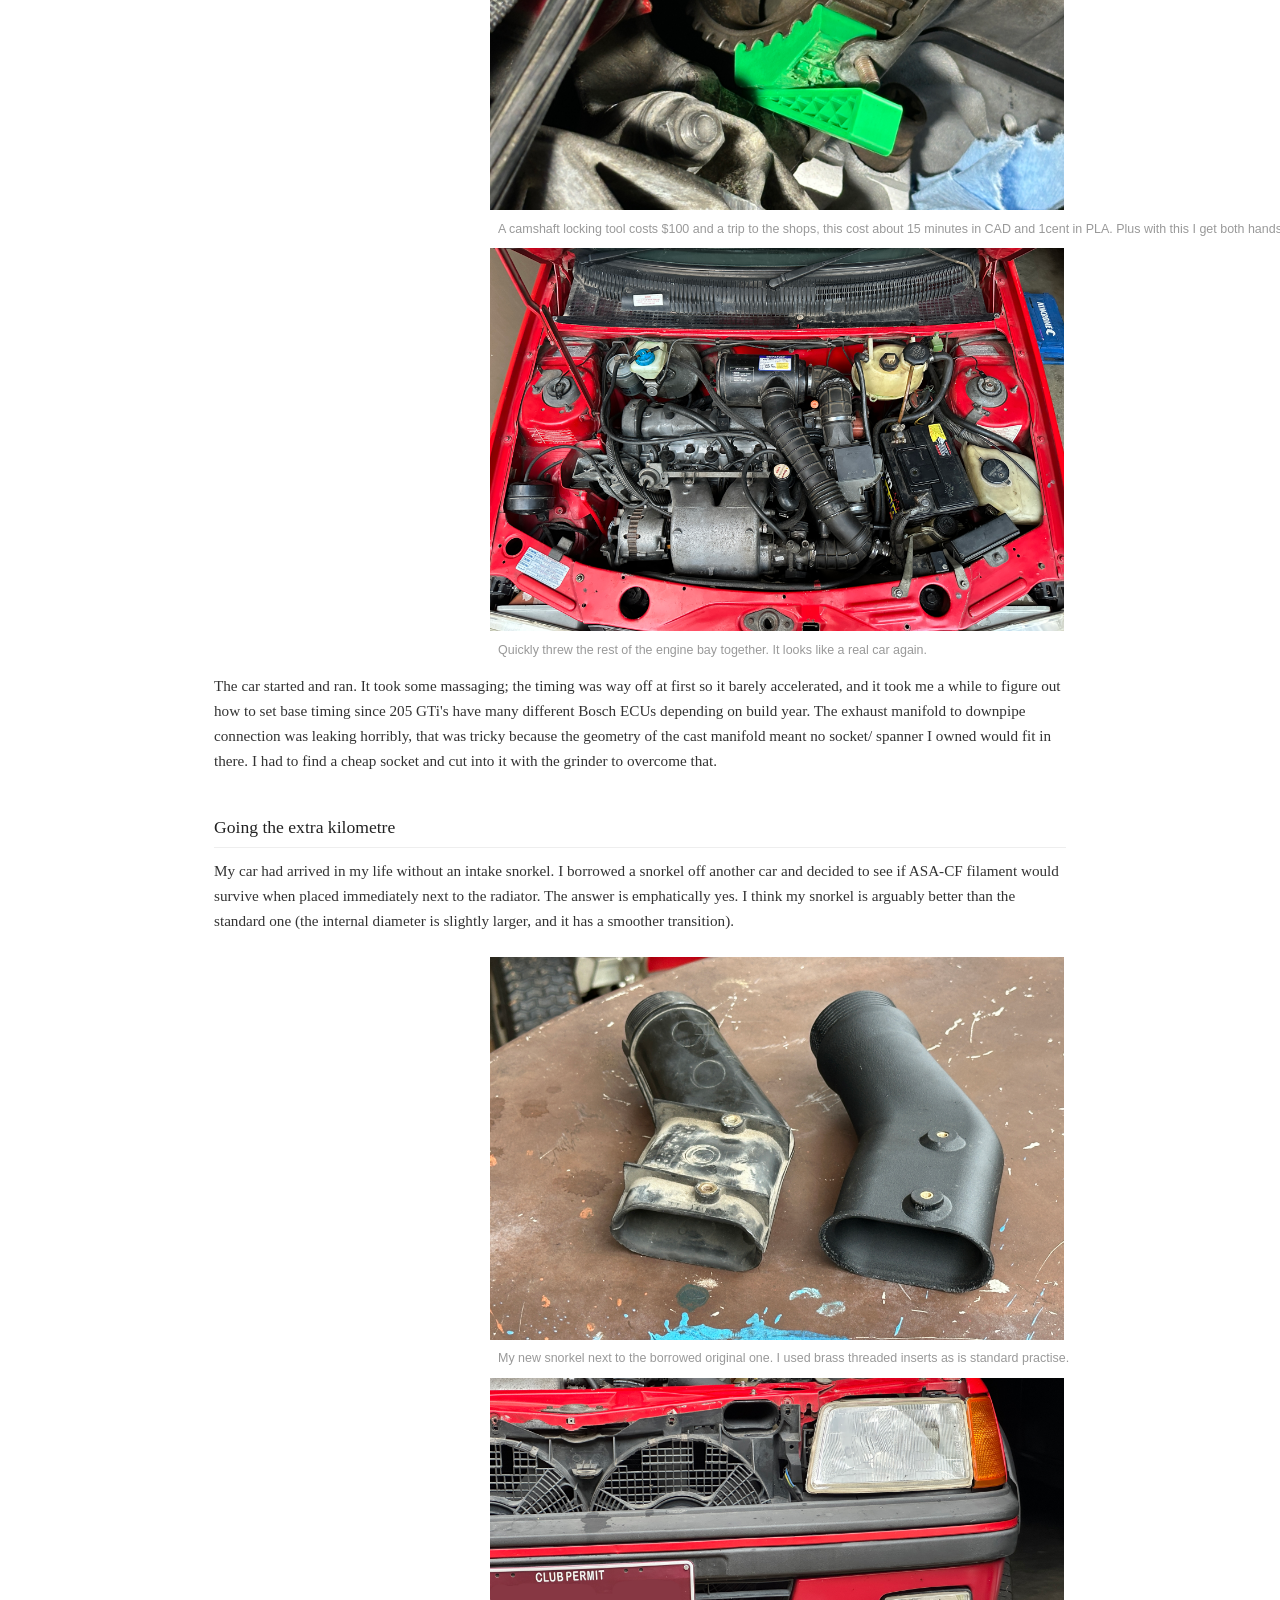
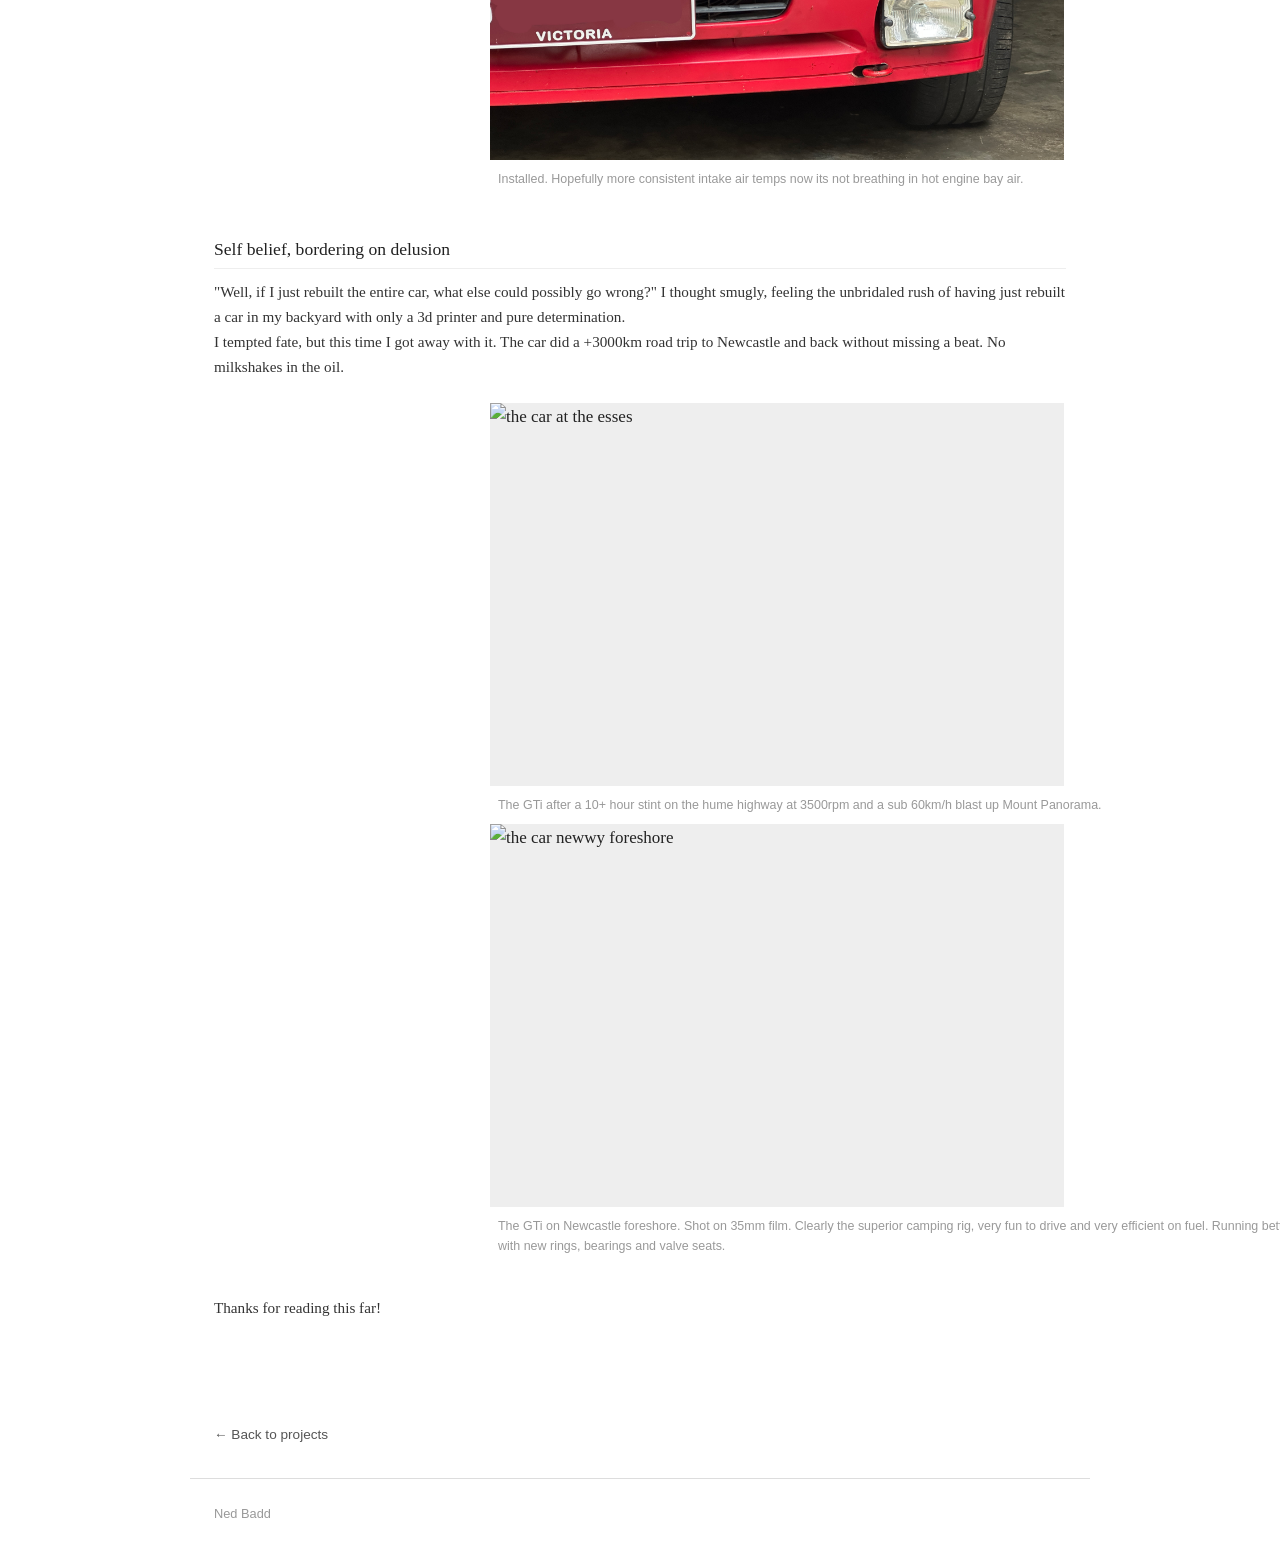
==== commit 78b28fab: "check this out" ====
--- a/205GTi.html
+++ b/205GTi.html
@@ -182,7 +182,7 @@
           <figcaption>The GTi after a 10+ hour stint on the hume highway at 3500rpm and a sub 60km/h blast up Mount Panorama. </figcaption>
         <img src="/images/205/70newwy.JPG" alt="the car newwy foreshore"/>
           <figcaption>The GTi on Newcastle foreshore. Shot on 35mm film. Clearly the superior camping rig, very fun to drive and very efficient on fuel. Running better than ever <br>
-            with new rings and bearings. </figcaption>
+            with new rings, bearings and valve seats.</figcaption>
       </div>
 
       <p><br>Thanks for reading this far!</p>
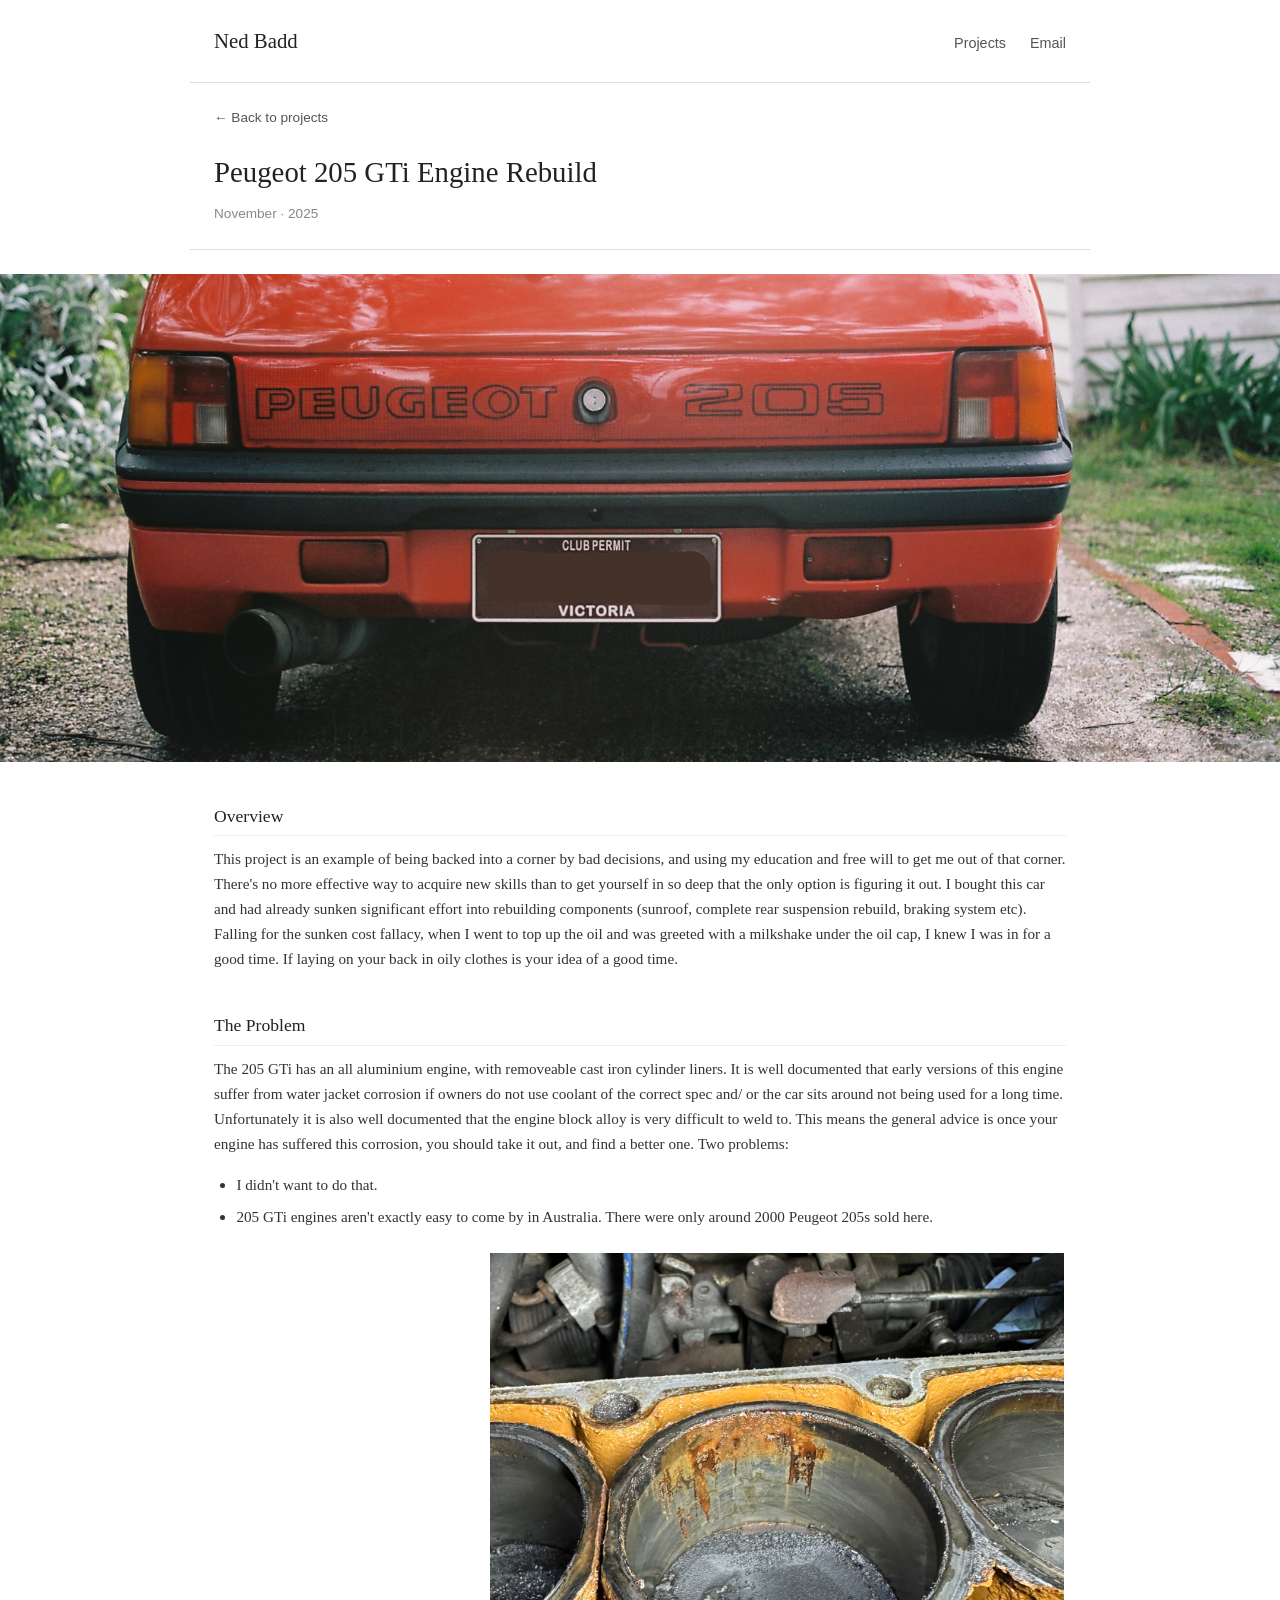
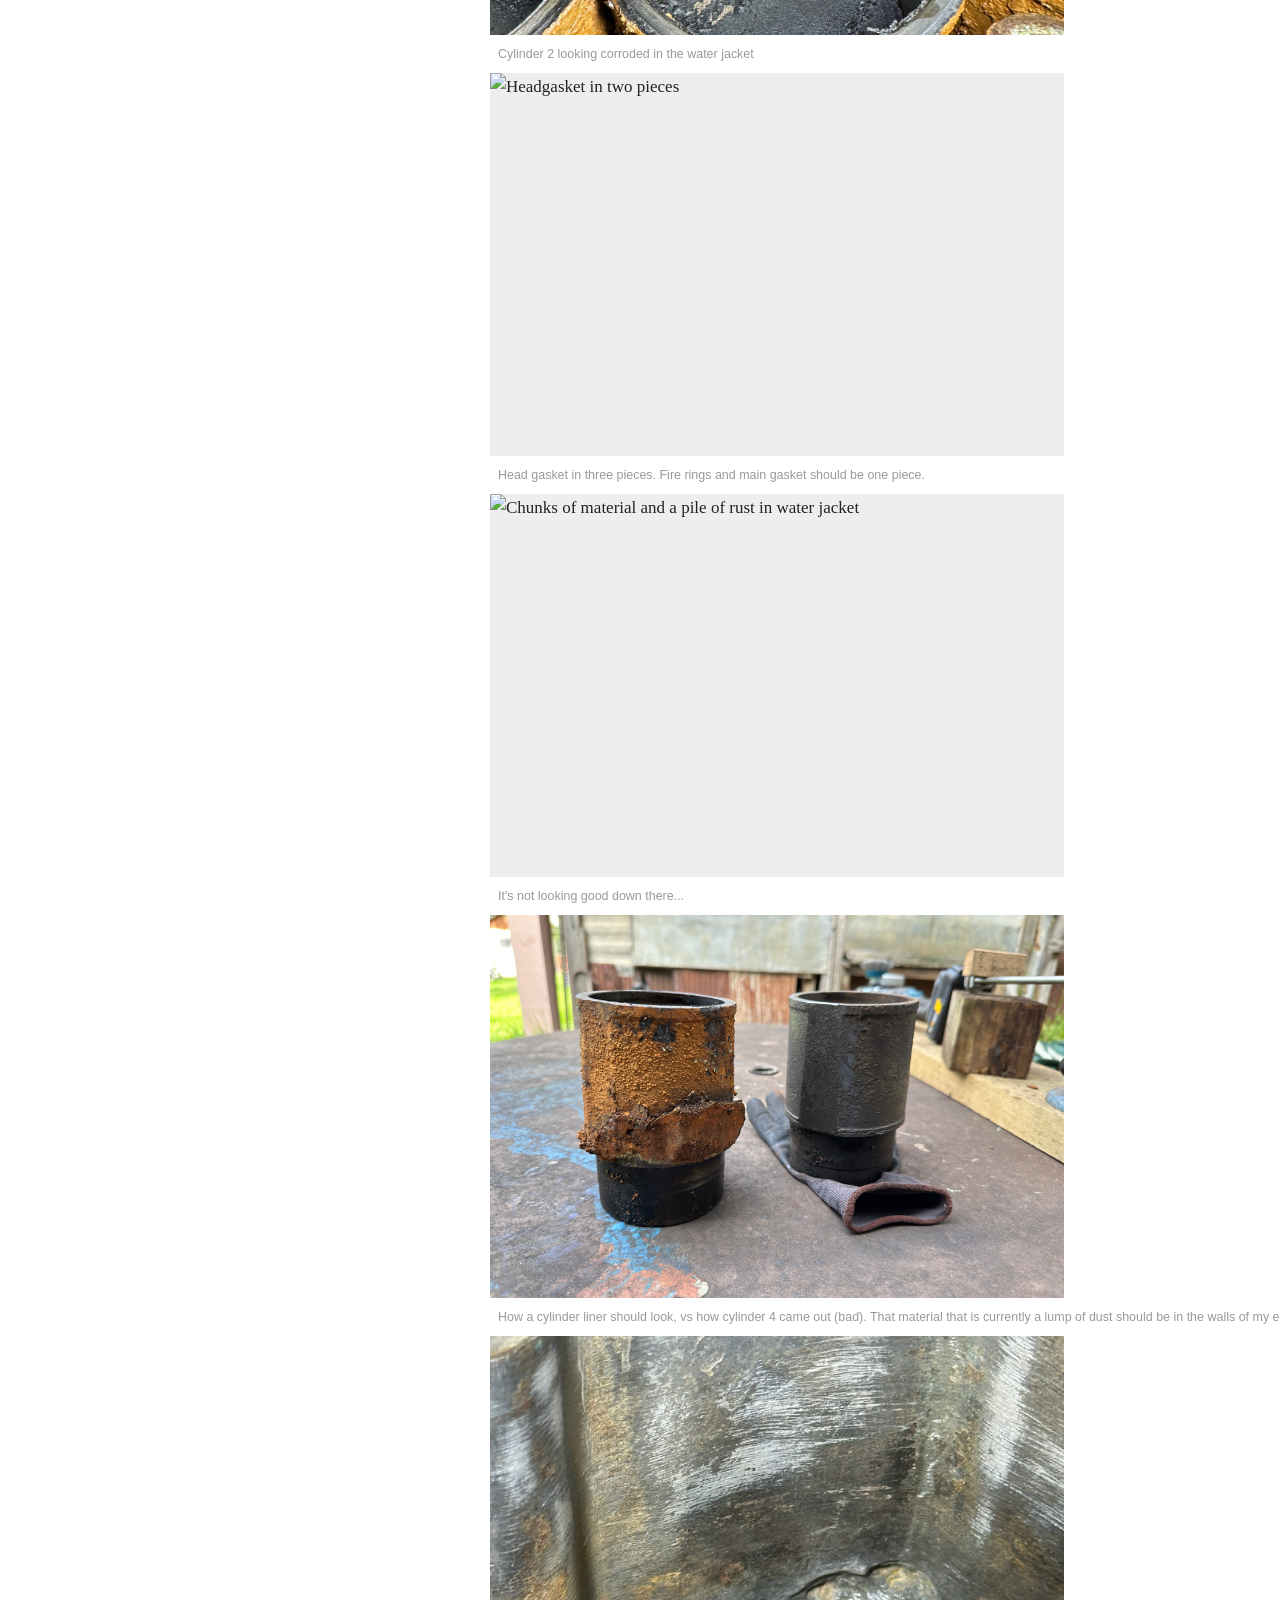
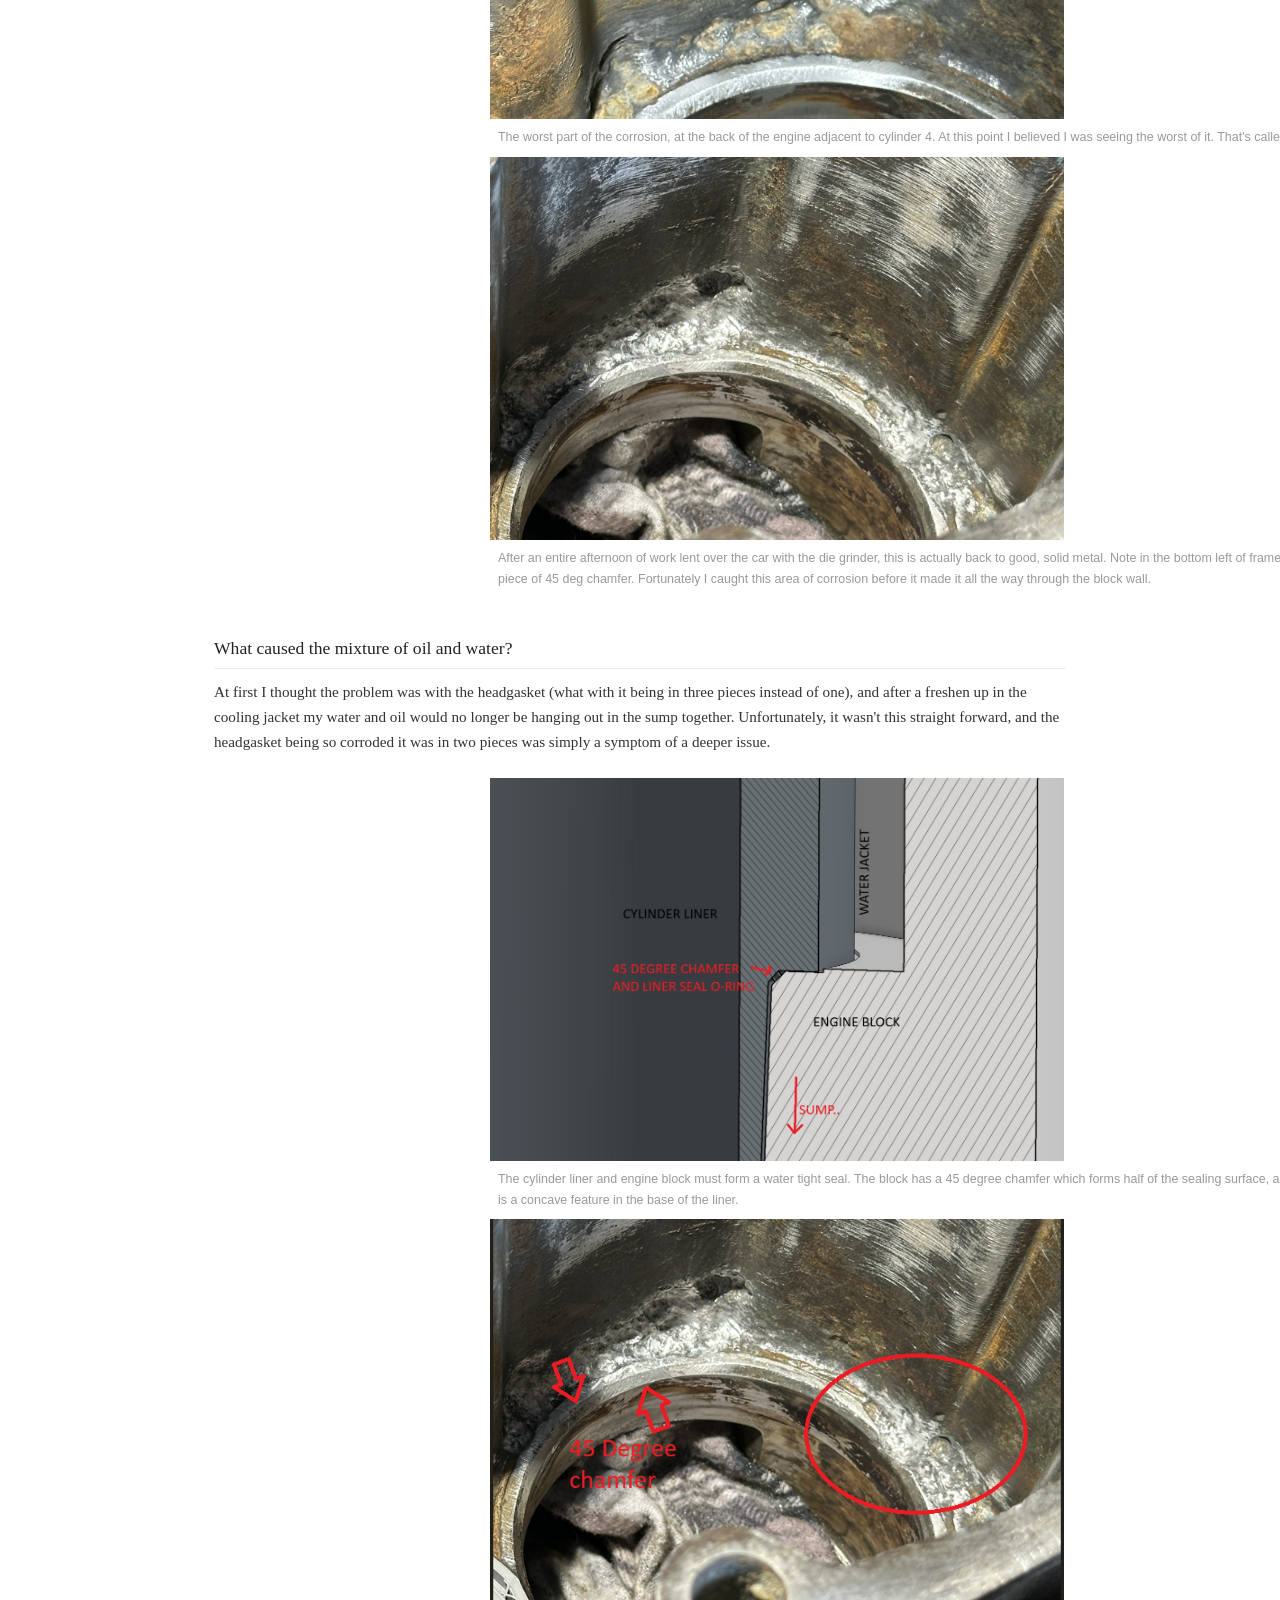
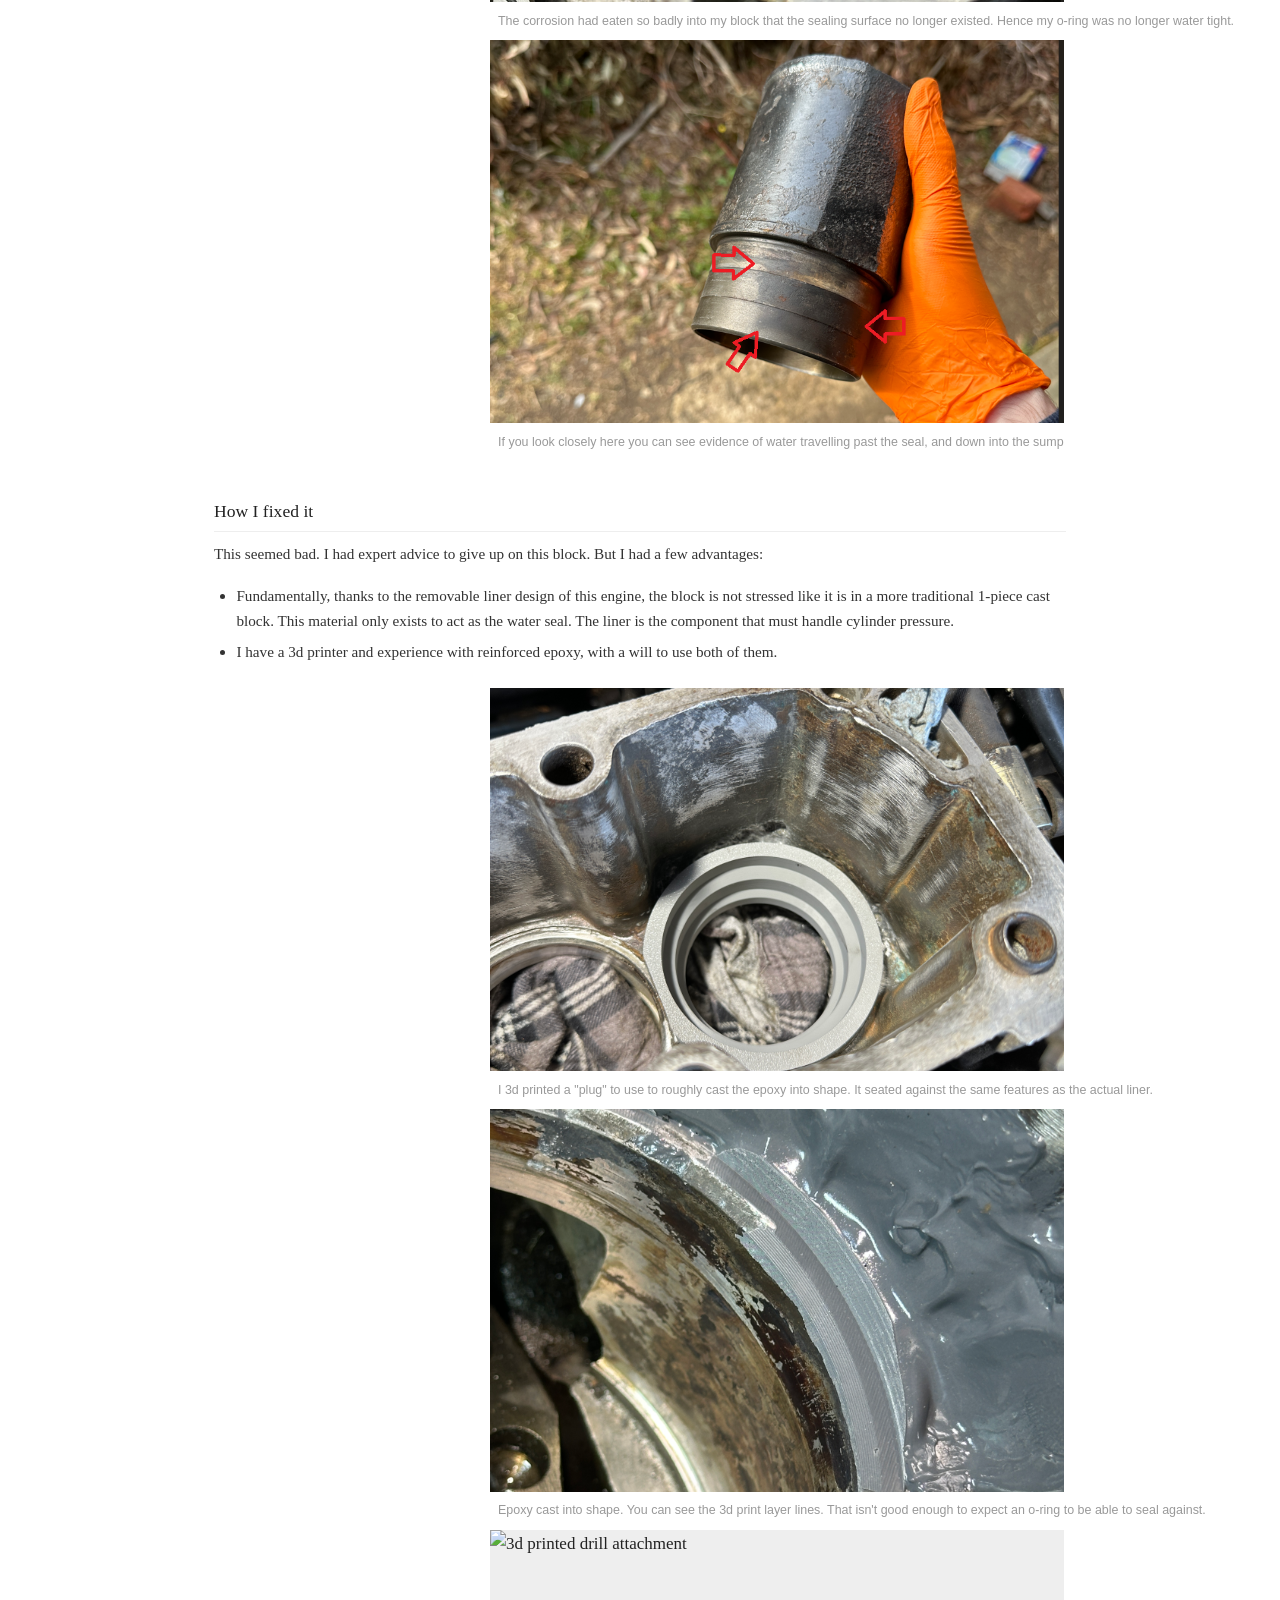
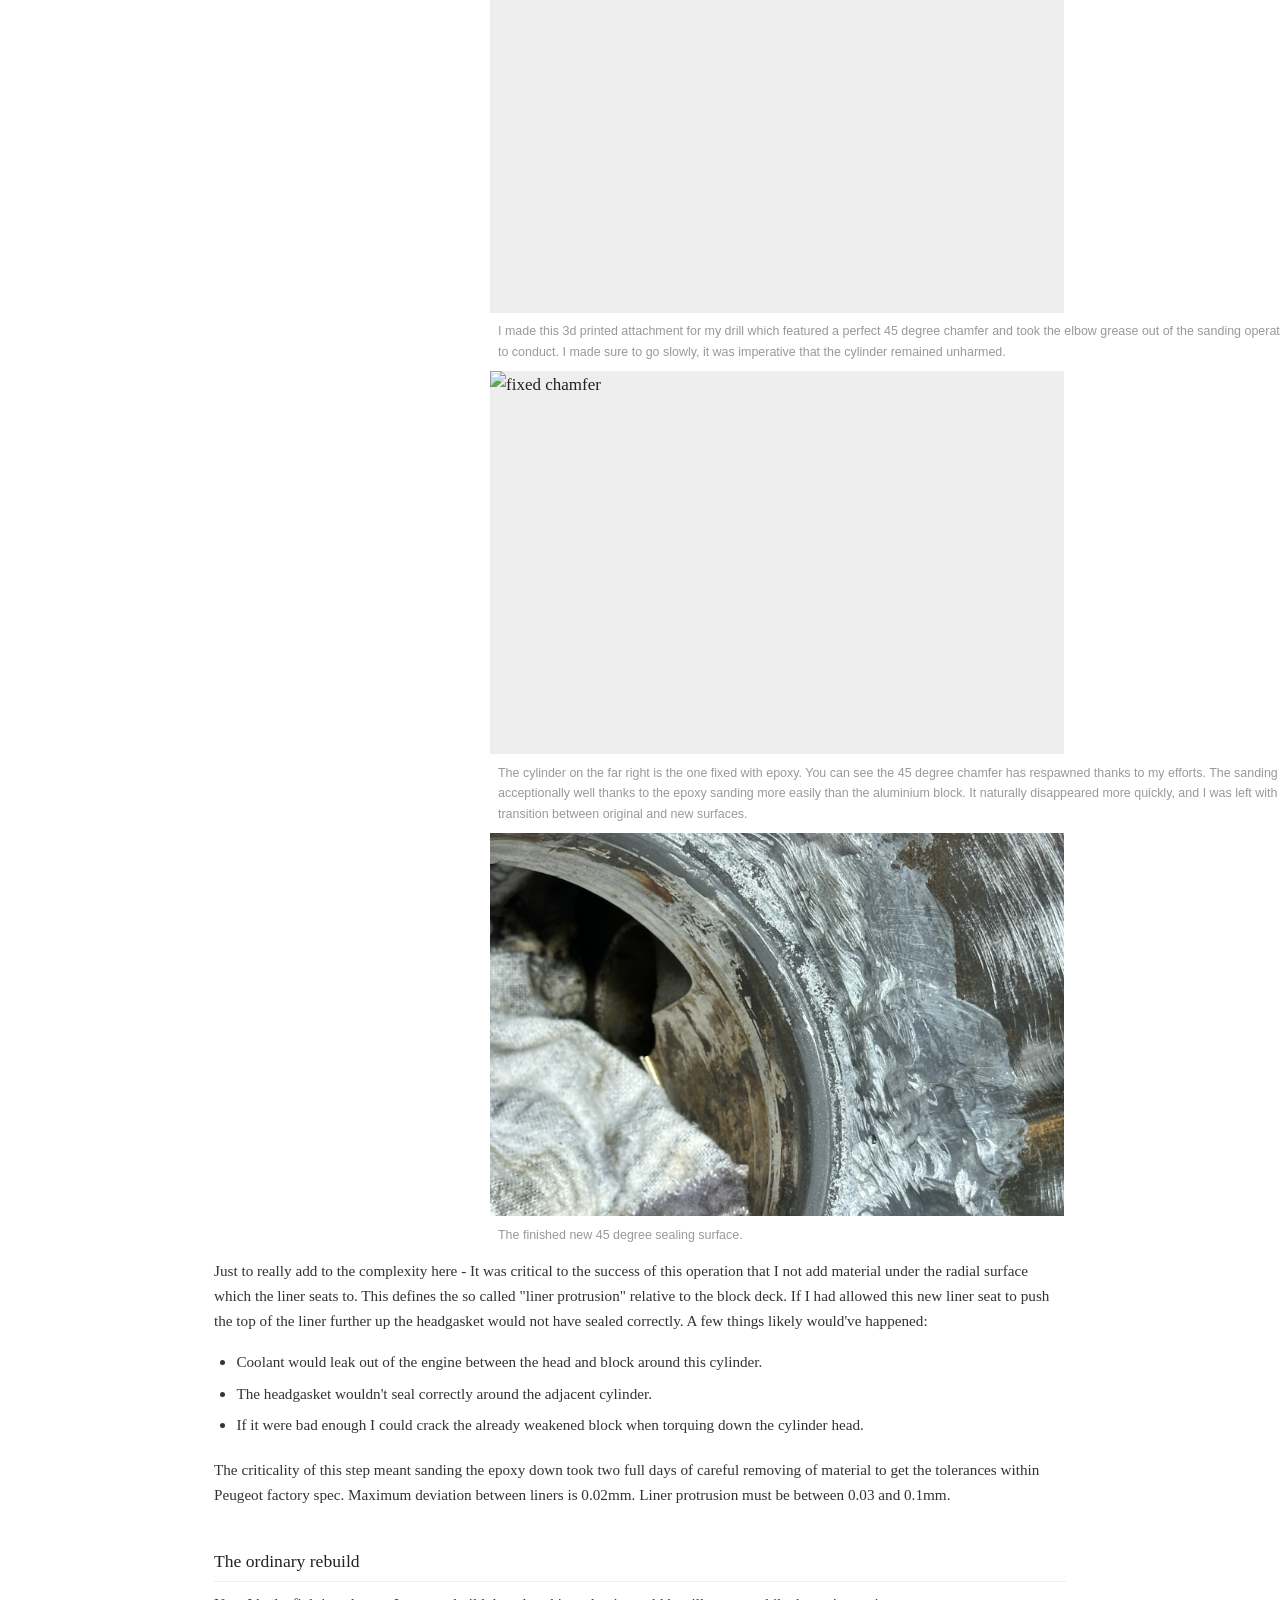
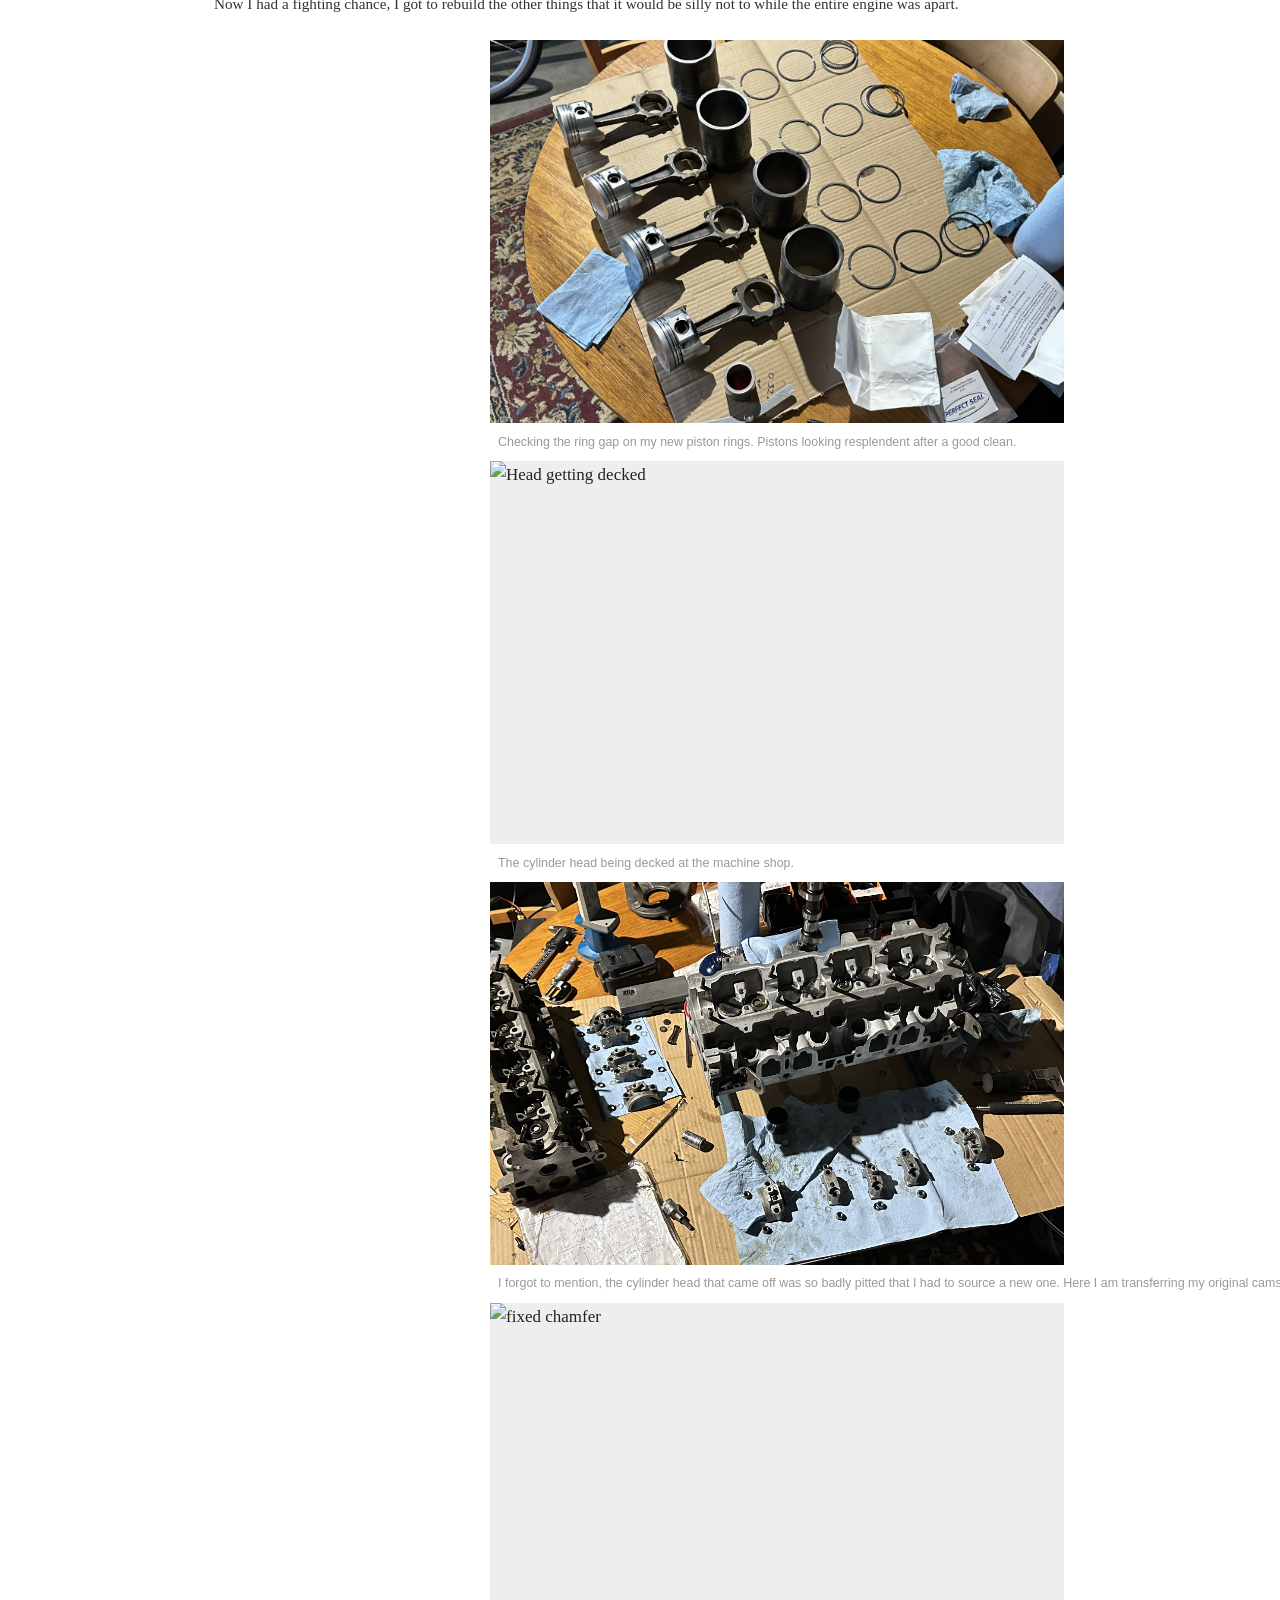
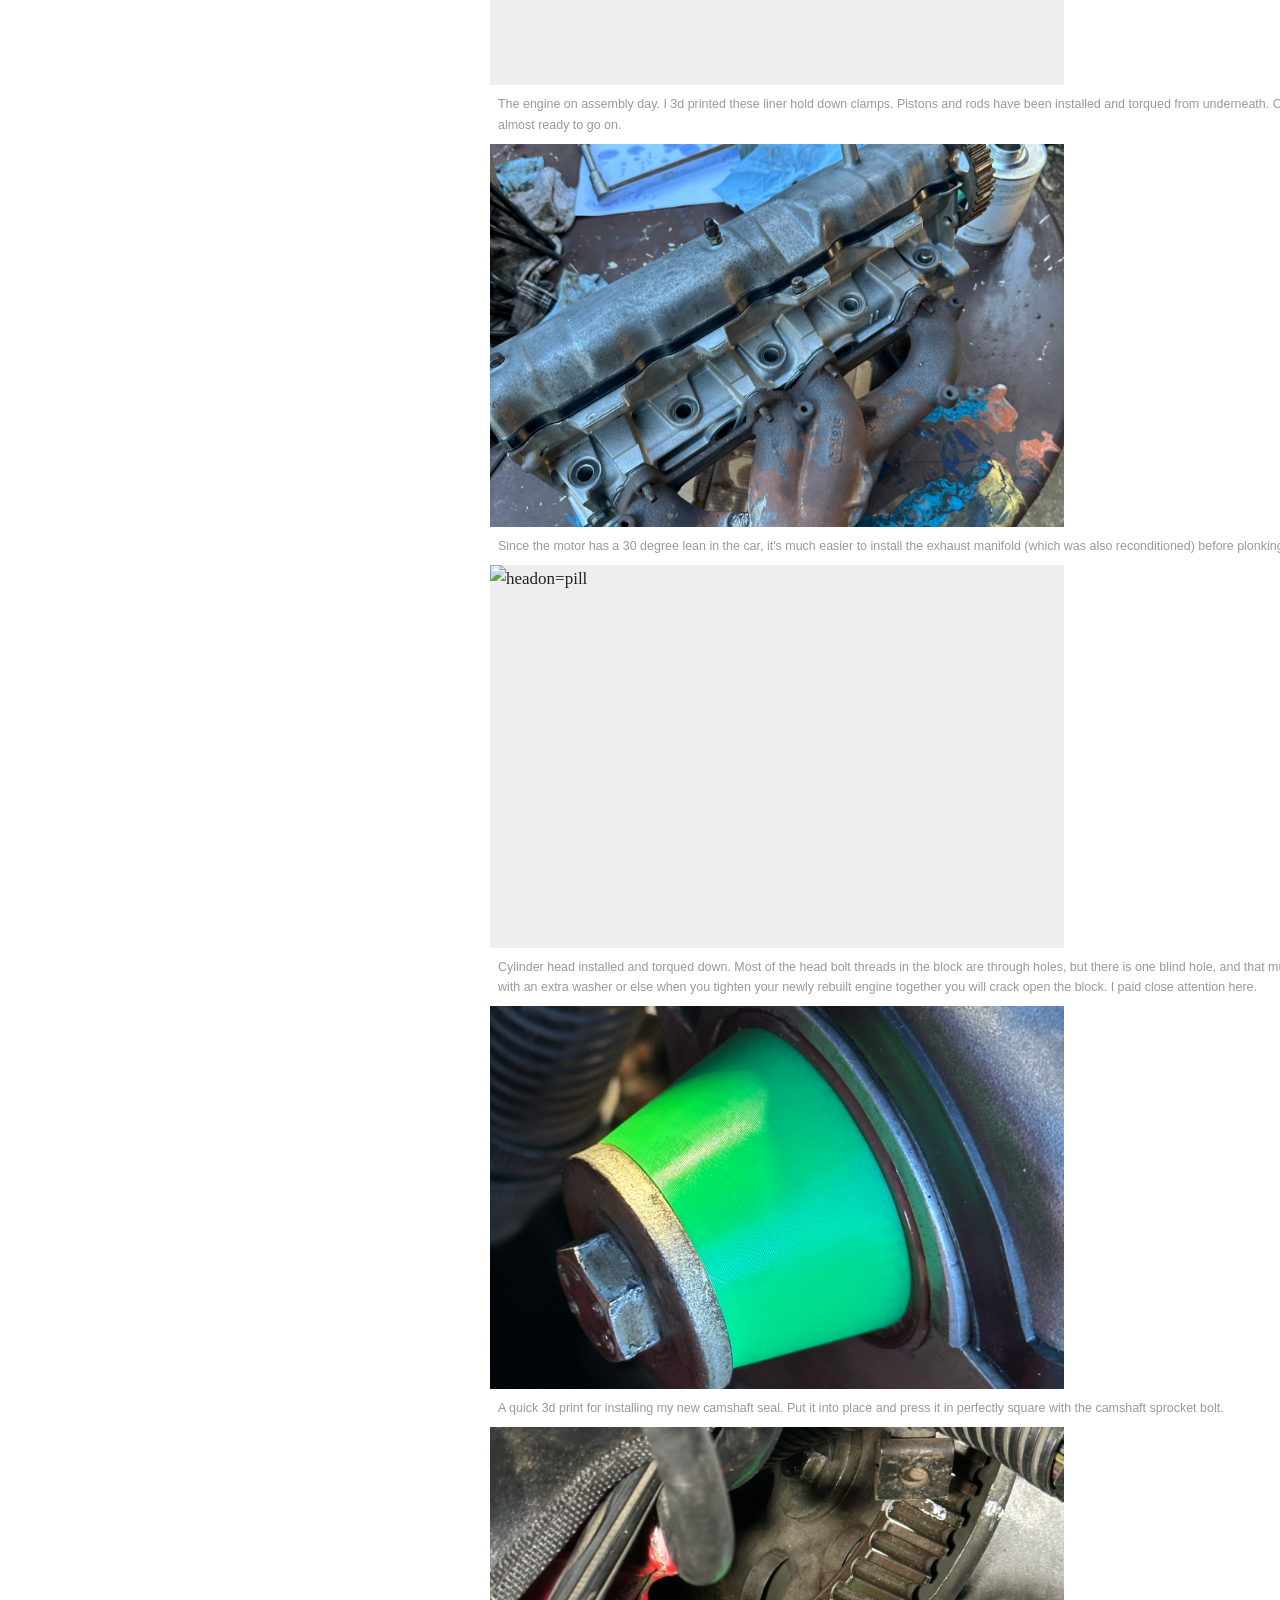
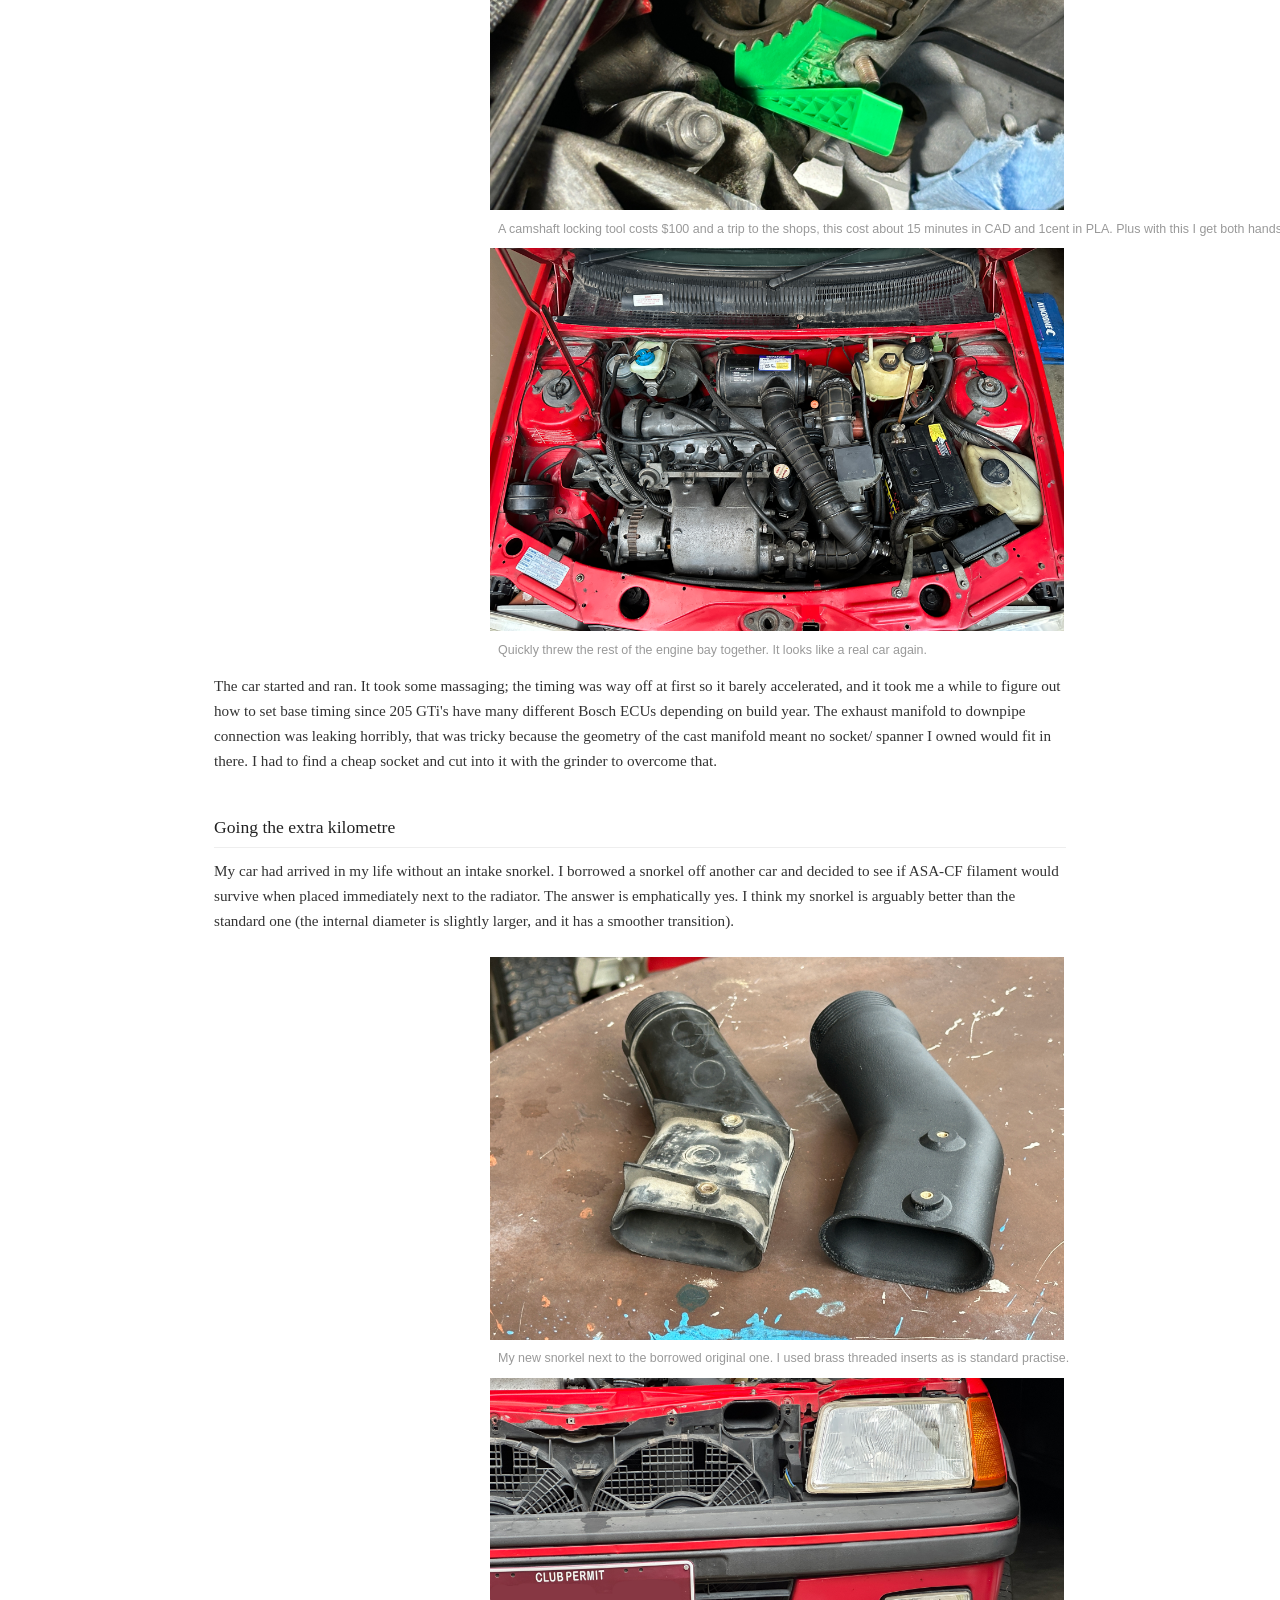
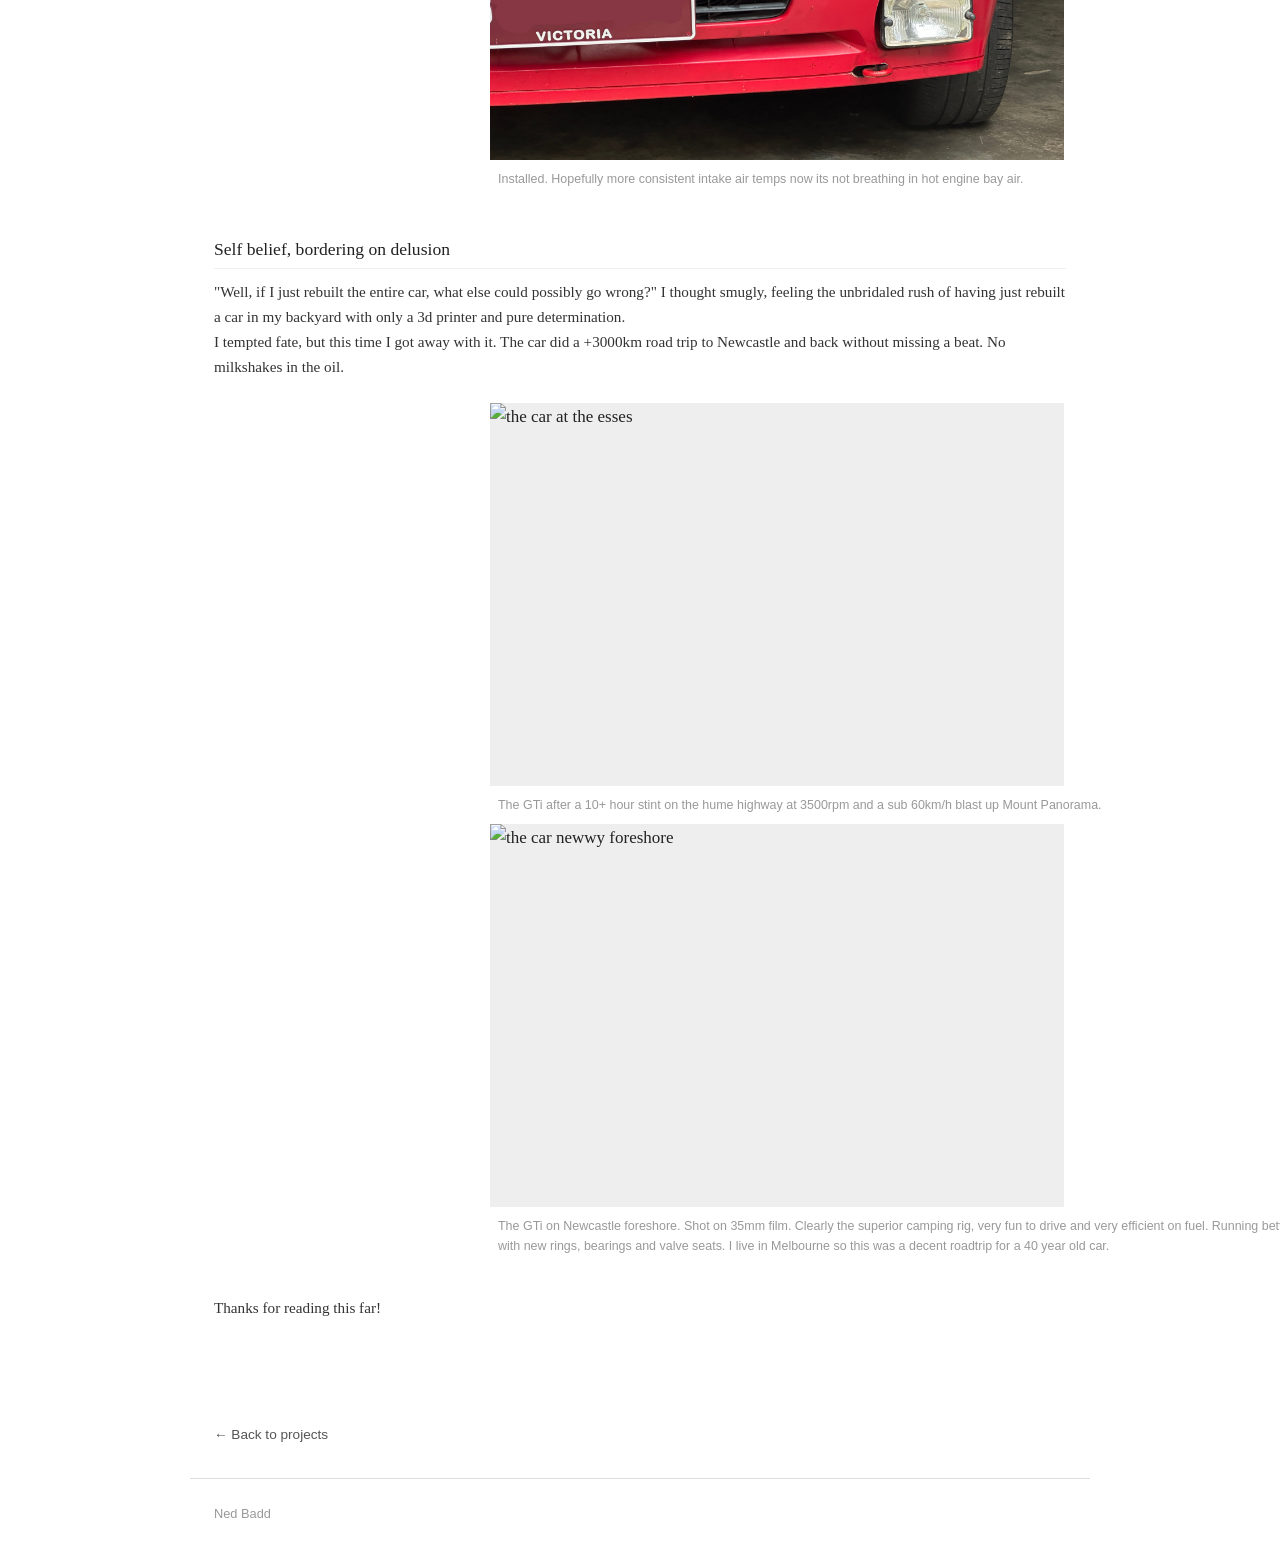
==== commit ca049d15: "yeah" ====
--- a/205GTi.html
+++ b/205GTi.html
@@ -182,7 +182,7 @@
           <figcaption>The GTi after a 10+ hour stint on the hume highway at 3500rpm and a sub 60km/h blast up Mount Panorama. </figcaption>
         <img src="/images/205/70newwy.JPG" alt="the car newwy foreshore"/>
           <figcaption>The GTi on Newcastle foreshore. Shot on 35mm film. Clearly the superior camping rig, very fun to drive and very efficient on fuel. Running better than ever <br>
-            with new rings, bearings and valve seats.</figcaption>
+            with new rings, bearings and valve seats. I live in Melbourne so this was a decent roadtrip for a 40 year old car.</figcaption>
       </div>
 
       <p><br>Thanks for reading this far!</p>
